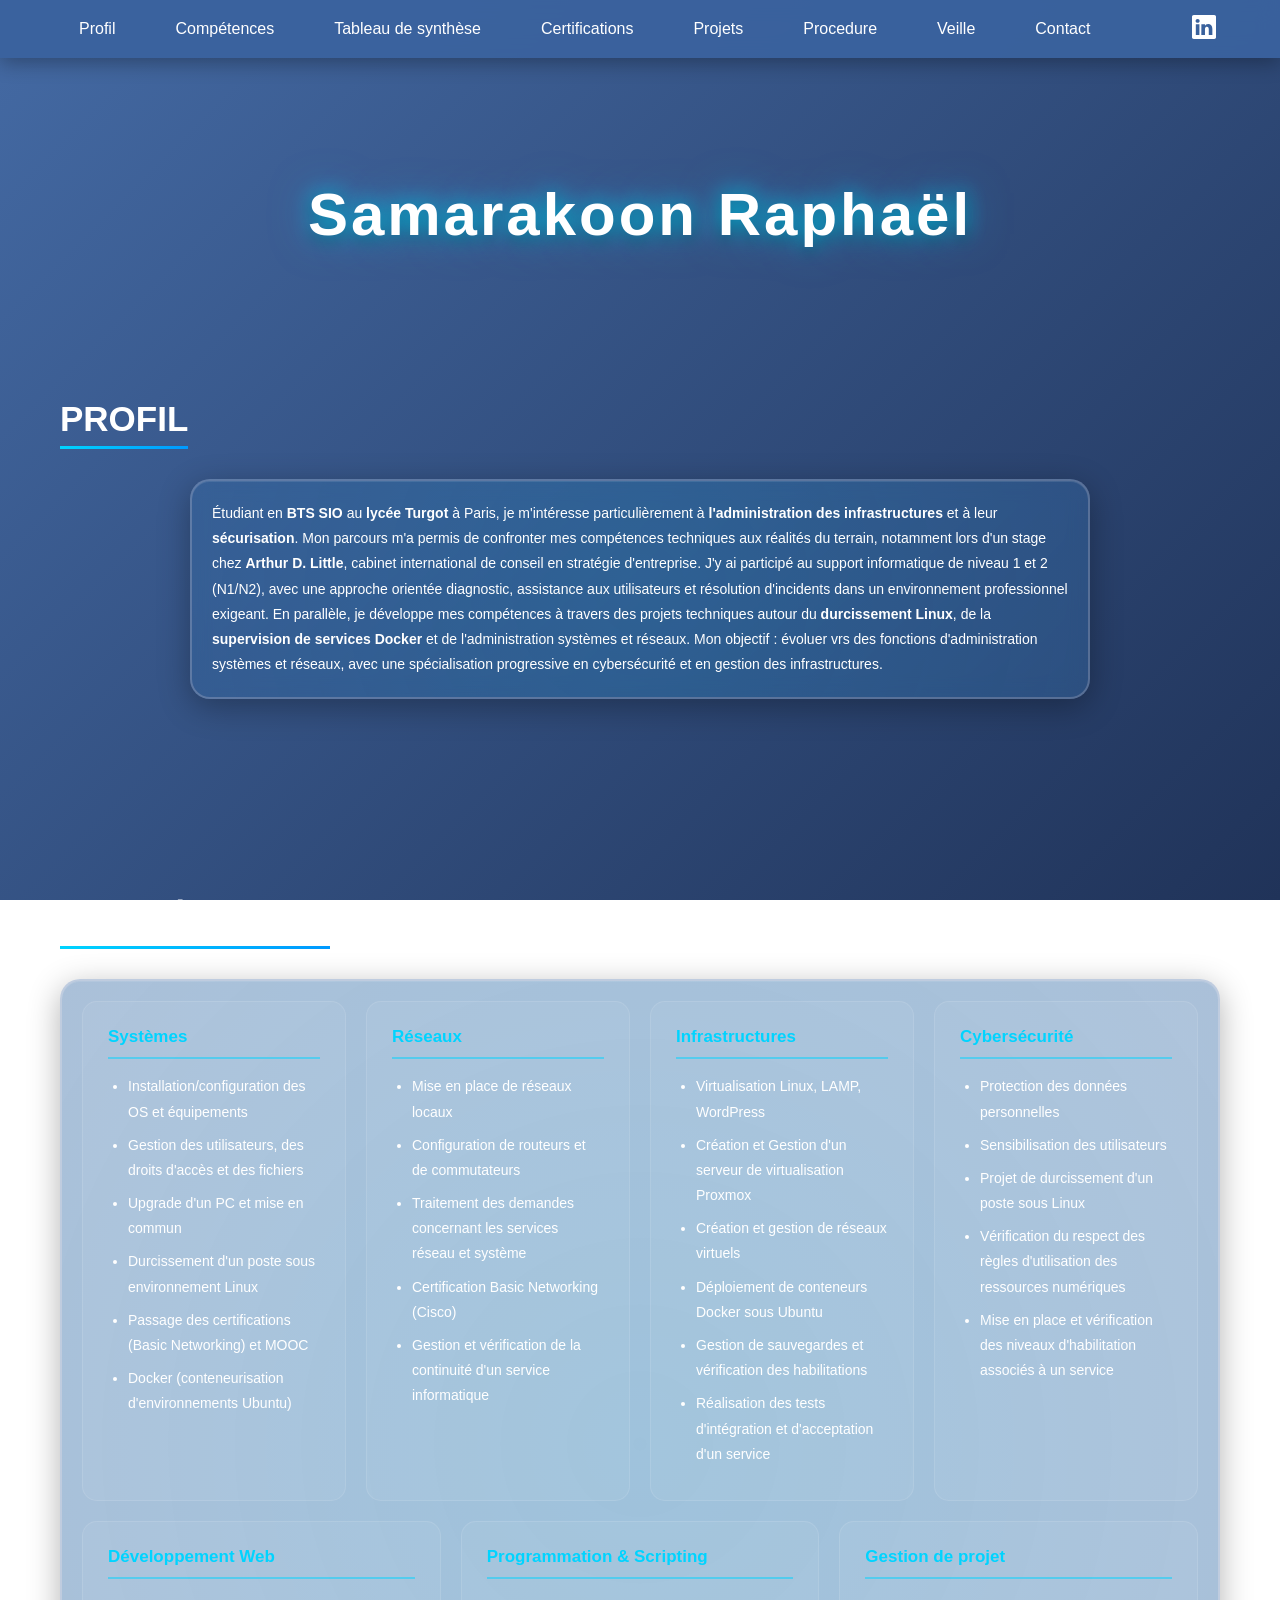
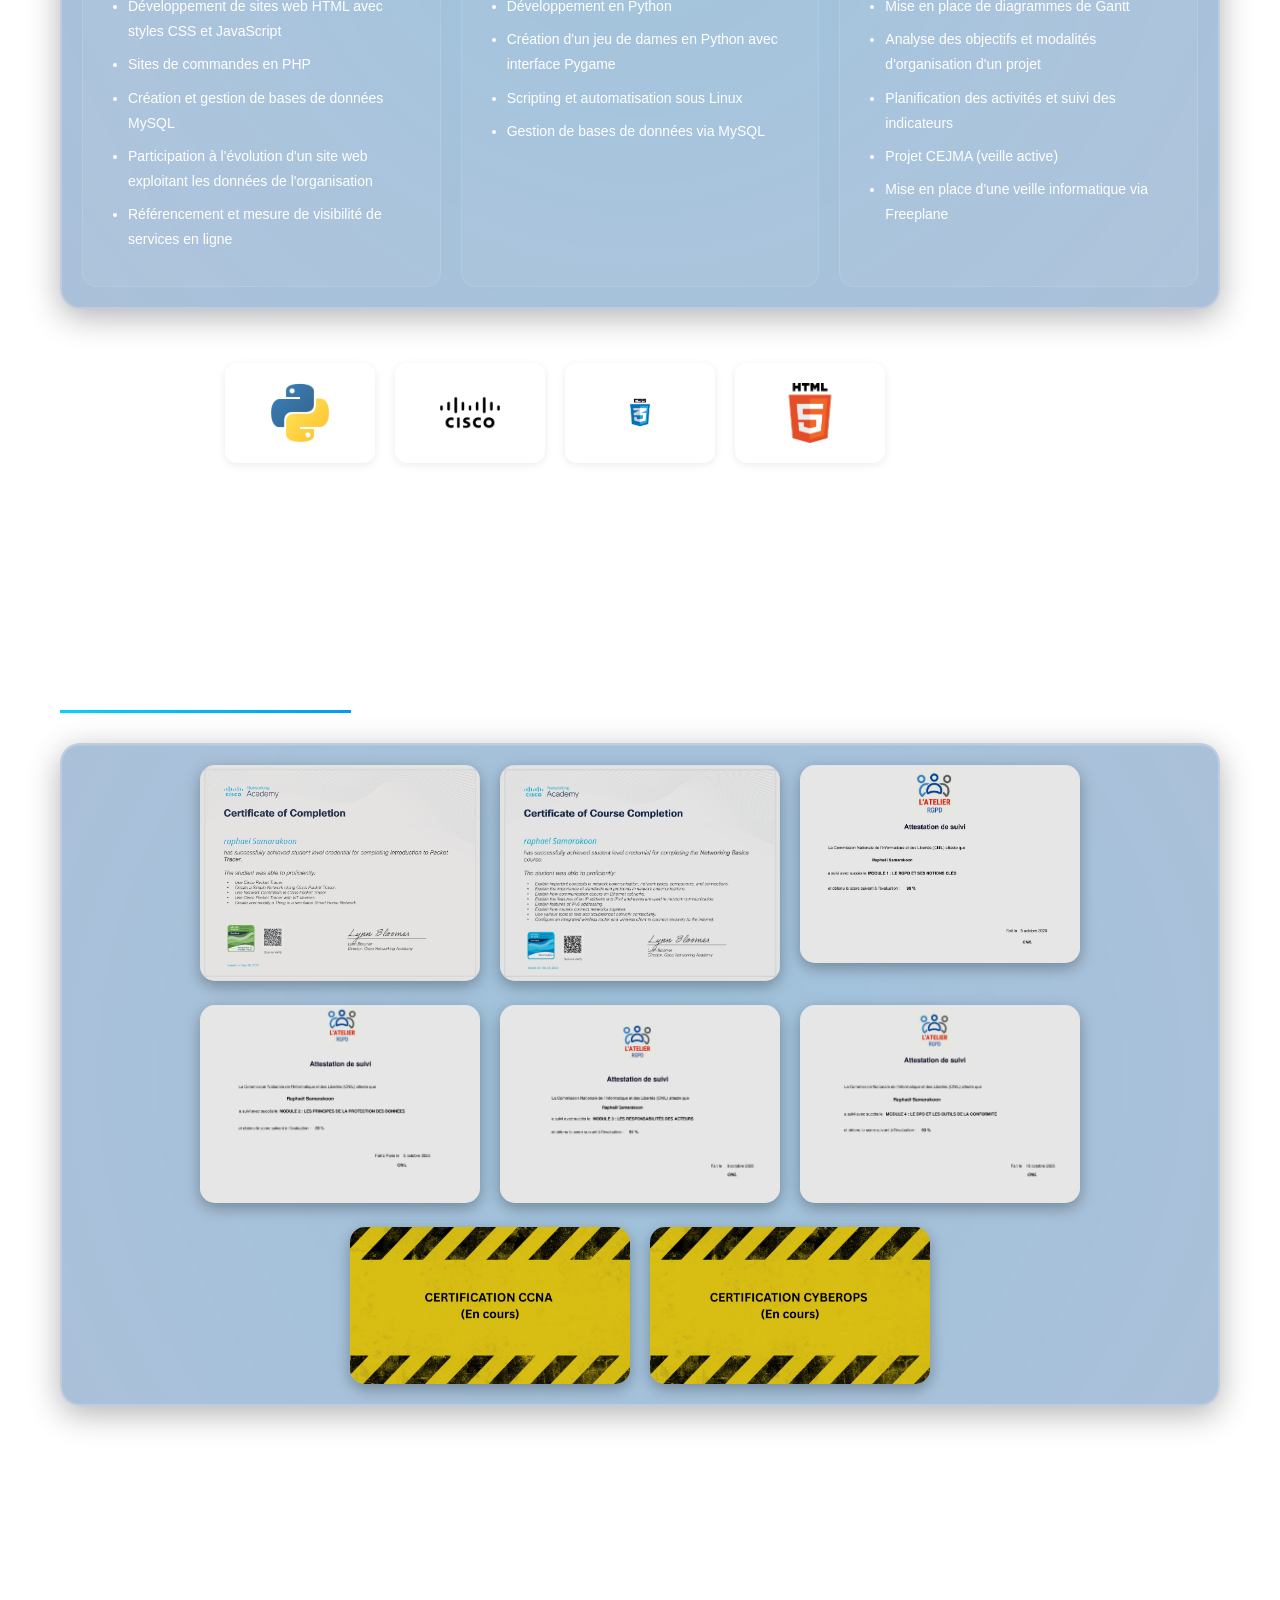
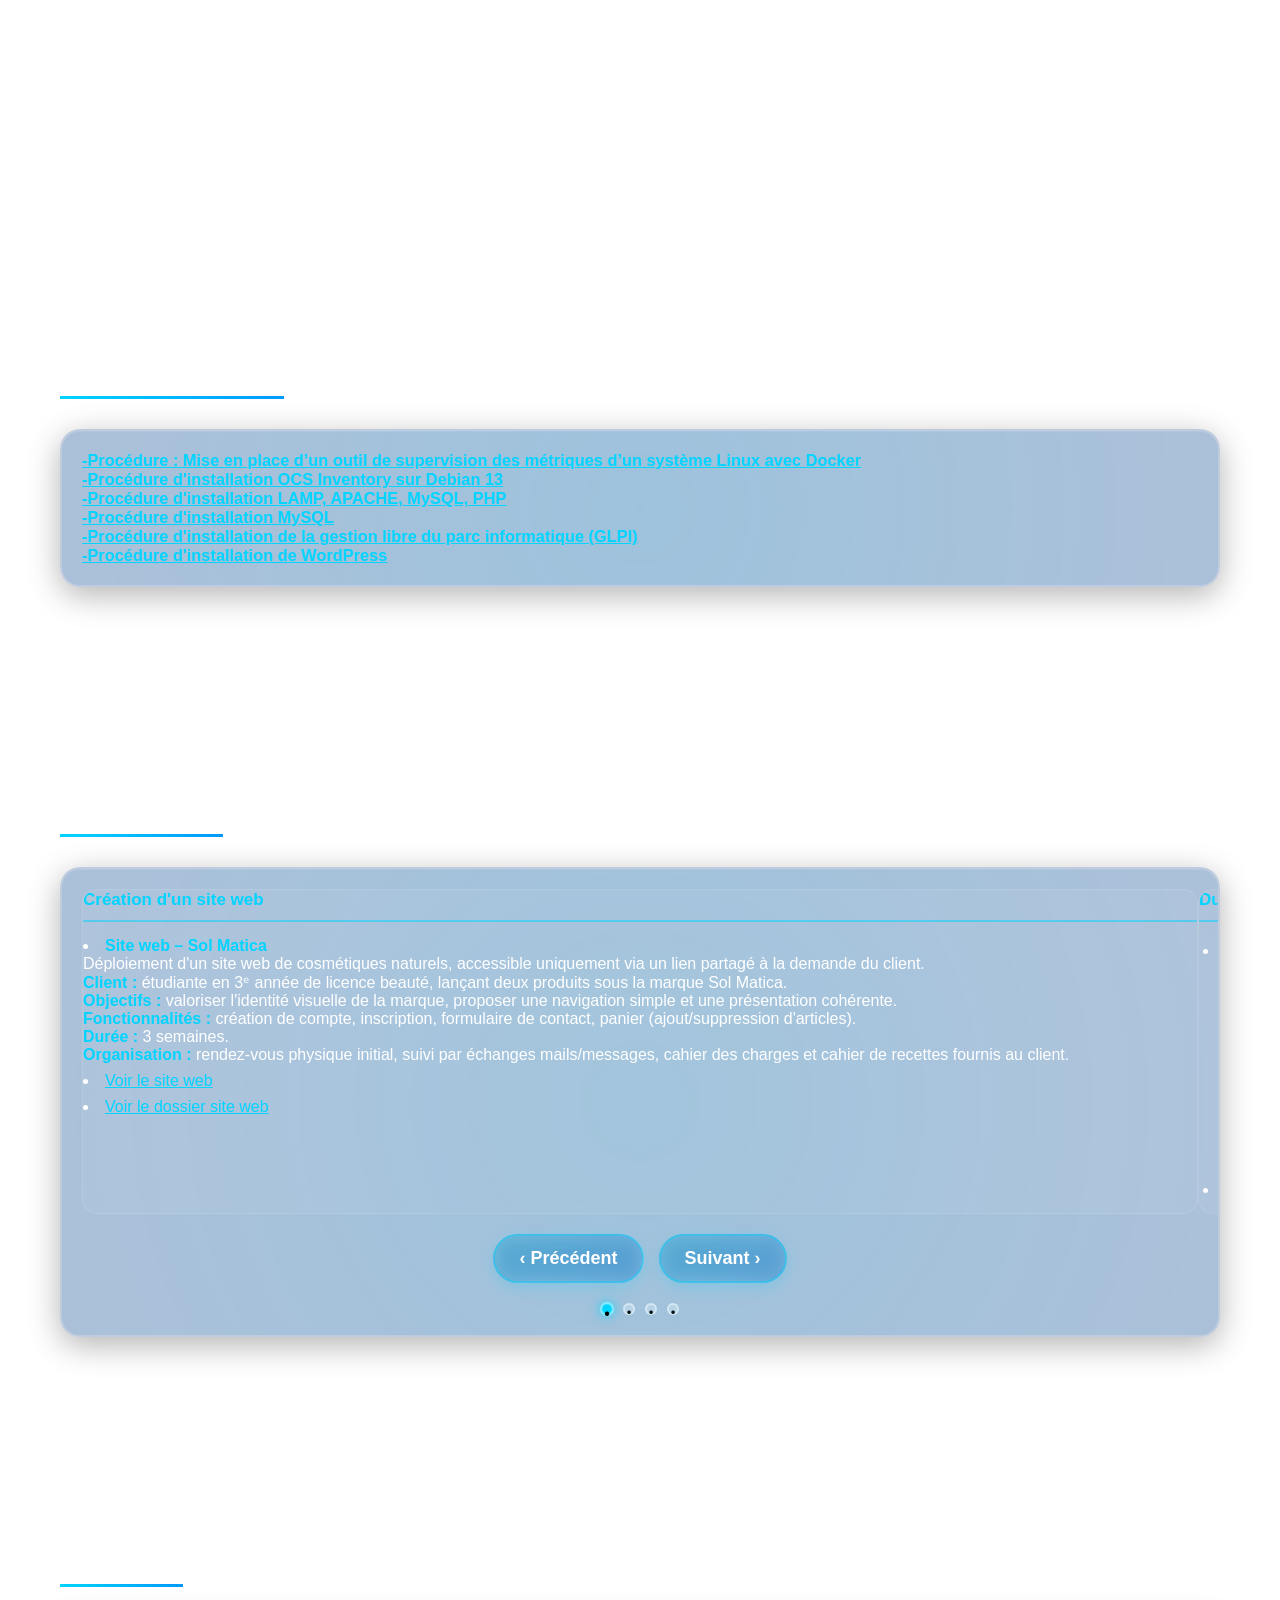
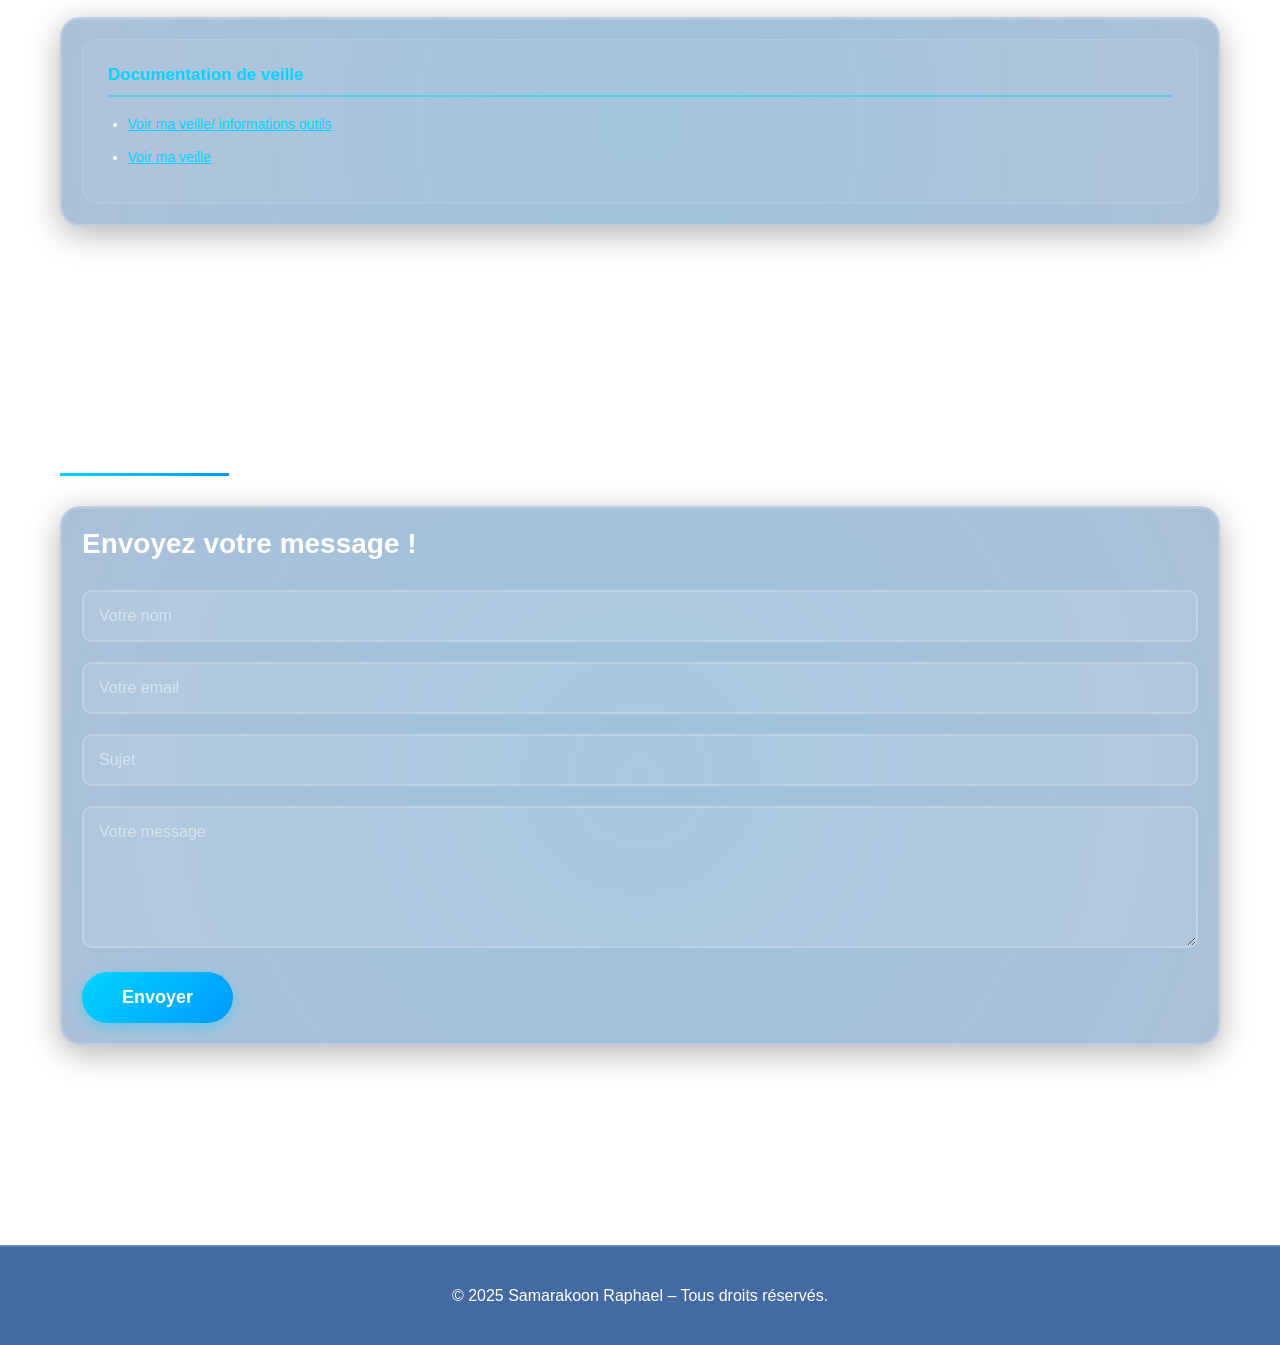
==== index.html @ cf560307 "rename" ====
<!DOCTYPE html>
<html lang="en">
    <head>
        <meta charset="utf-8"/>
        <meta name="viewport" content="width=device-width, initial-scale=1.0" />
        <link rel="stylesheet" href="styles.css">
        <title>Eportfolio de RS</title>
    </head>
    <body>
        <!-- Particles background -->
        <div class="particles" id="particles"></div>
        
        <!-- Scroll indicator -->
        <div class="scroll-indicator" id="scrollIndicator"></div>

        <main>
            <nav id="navbar">
                <ul>
                    <li><a href="#profil">Profil</a></li>
                    <li><a href="#competances">Compétences</a></li>
                    <li><a href="#synthese">Tableau de synthèse</a></li>
                    <li><a href="#certifications">Certifications</a></li>
                    <li><a href="#projets">Projets</a></li>
                    <li><a href="#procedure">Procedure</a></li>
                    <li><a href="#veille">Veille</a></li>
                    <li><a href="#contact">Contact</a></li>
                </ul>
                <a href="https://www.linkedin.com/in/raphael-samarakoon/" target="_blank" class="logo-link">
                    <svg xmlns="http://www.w3.org/2000/svg" width="24" height="24" fill="currentColor" viewBox="0 0 16 16">
                        <path d="M0 1.146C0 .513.526 0 1.175 0h13.65C15.474 0 16 .513 16 1.146v13.708c0 .633-.526 1.146-1.175 1.146H1.175C.526 16 0 15.487 0 14.854zm4.943 12.248V6.169H2.542v7.225zm-1.2-8.212c.837 0 1.358-.554 1.358-1.248-.015-.709-.52-1.248-1.342-1.248S2.4 3.226 2.4 3.934c0 .694.521 1.248 1.327 1.248zm4.908 8.212V9.359c0-.216.016-.432.08-.586.173-.431.568-.878 1.232-.878.869 0 1.216.662 1.216 1.634v3.865h2.401V9.25c0-2.22-1.184-3.252-2.764-3.252-1.274 0-1.845.7-2.165 1.193v.025h-.016l.016-.025V6.169h-2.4c.03.678 0 7.225 0 7.225z"/>
                    </svg>
                </a>
            </nav>

            <h1 class="textup">RAPHAËL SAMARAKOON</h1>

            <section id="profil" class="fade-in">
                <div class="navs"><h1>PROFIL</h1></div>
                <div class="profil-content">
                     <!--<p>Étudiant en <strong>BTS SIO</strong> au <strong>lycée Turgot à Paris</strong>,
        je suis passionné par l'<strong>administration systèmes et réseaux</strong>,
        la <strong>cybersécurité</strong> et les <strong>infrastructures informatiques</strong>.
                     </p>
                    <br>
                    <p>À travers des projets concrets allant du <strong>durcissement Linux</strong>
                        à la <strong>supervision Docker</strong>, je développe une approche pratique
                        de l'informatique, fondée sur la <strong>curiosité</strong>,
                        l'<strong>autonomie</strong> et la <strong>résolution de problèmes</strong>.
                    </p>  -->
                    <p>Étudiant en <strong>BTS SIO</strong> au <strong>lycée Turgot</strong> à Paris, je m'intéresse particulièrement à <strong>l'administration des infrastructures</strong> et à leur <strong>sécurisation</strong>.

Mon parcours m'a permis de confronter mes compétences techniques aux réalités du terrain, notamment lors d'un stage chez <strong>Arthur D. Little</strong>, cabinet international de conseil en stratégie d'entreprise. J'y ai participé au support informatique de niveau 1 et 2 (N1/N2), avec une approche orientée diagnostic, assistance aux utilisateurs et résolution d'incidents dans un environnement professionnel exigeant.

En parallèle, je développe mes compétences à travers des projets techniques autour du <strong>durcissement Linux</strong>, de la <strong>supervision de services Docker</strong> et de l'administration systèmes et réseaux.

Mon objectif : évoluer vrs des fonctions d'administration systèmes et réseaux, avec une spécialisation progressive en cybersécurité et en gestion des infrastructures. </p>
                    
                </div>
                
            </section>

            <section id="competances" class="fade-in">
                <div class="navs"><h1>COMPÉTENCES</h1></div>
                <div class="competances-content">
                    <div class="competance-card">
                        <h3>Systèmes</h3>
                        <ul>
                            <li>Installation/configuration des OS et équipements</li>
                            <li>Gestion des utilisateurs, des droits d'accès et des fichiers</li>
                            <li>Upgrade d'un PC et mise en commun</li>
                            <li>Durcissement d'un poste sous environnement Linux</li>
                            <li>Passage des certifications (Basic Networking) et MOOC</li>
                            <li>Docker (conteneurisation d'environnements Ubuntu)</li>
                        </ul>
                    </div>
                    
                    <div class="competance-card">
                        <h3>Réseaux</h3>
                        <ul>
                            <li>Mise en place de réseaux locaux</li>
                            <li>Configuration de routeurs et de commutateurs</li>
                            <li>Traitement des demandes concernant les services réseau et système</li>
                            <li>Certification Basic Networking (Cisco)</li>
                            <li>Gestion et vérification de la continuité d'un service informatique</li>
                        </ul>
                    </div>
                    
                    <div class="competance-card">
                        <h3>Infrastructures</h3>
                        <ul>
                            <li>Virtualisation Linux, LAMP, WordPress</li>
                            <li>Création et Gestion d'un serveur de virtualisation Proxmox 
                            <li>Création et gestion de réseaux virtuels</li>
                            <li>Déploiement de conteneurs Docker sous Ubuntu</li>
                            <li>Gestion de sauvegardes et vérification des habilitations</li>
                            <li>Réalisation des tests d'intégration et d'acceptation d'un service</li>
                        </ul>
                    </div>
                    
                    <div class="competance-card">
                        <h3>Cybersécurité</h3>
                        <ul>
                            <li>Protection des données personnelles</li>
                            <li>Sensibilisation des utilisateurs</li>
                            <li>Projet de durcissement d'un poste sous Linux</li>
                            <li>Vérification du respect des règles d'utilisation des ressources numériques</li>
                            <li>Mise en place et vérification des niveaux d'habilitation associés à un service</li>
                        </ul>
                    </div>
                    
                    <div class="competance-card">
                        <h3>Développement Web</h3>
                        <ul>
                            <li>Développement de sites web HTML avec styles CSS et JavaScript</li>
                            <li>Sites de commandes en PHP</li>
                            <li>Création et gestion de bases de données MySQL</li>
                            <li>Participation à l'évolution d'un site web exploitant les données de l'organisation</li>
                            <li>Référencement et mesure de visibilité de services en ligne</li>
                        </ul>
                    </div>
                    
                    <div class="competance-card">
                        <h3>Programmation & Scripting</h3>
                        <ul>
                            <li>Développement en Python</li>
                            <li>Création d'un jeu de dames en Python avec interface Pygame</li>
                            <li>Scripting et automatisation sous Linux</li>
                            <li>Gestion de bases de données via MySQL</li>
                        </ul>
                    </div>
                    
                    <div class="competance-card">
                        <h3>Gestion de projet</h3>
                        <ul>
                            <li>Mise en place de diagrammes de Gantt</li>
                            <li>Analyse des objectifs et modalités d'organisation d'un projet</li>
                            <li>Planification des activités et suivi des indicateurs</li>
                            <li>Projet CEJMA (veille active)</li>
                            <li>Mise en place d'une veille informatique via Freeplane</li>
                        </ul>
                    </div>

                    </div>

                    <br>
                    <br>
                    <br>
                </div>

                <!-- Cartes d'images pour les visualisations -->
                <div class="grille-logos">

                    <div class="logo">
                        <img src="preview.png" alt="Dashboard Monitoring">
                    </div>

                    <div class="logo">
                        <img src="previewcisco.png" alt="Architecture Cisco">

                    </div>

                    <div class="logo">
                        <img src="css.png" alt="Style CSS">

                    </div>

                    <div class="logo">
                        <img src="html.png" alt="html">

                    </div>

                </div>

            </section>

            <section id="certifications" class="fade-in">
                <div class="navs"><h1>CERTIFICATIONS</h1></div>
                <div class="certifications-content">
                    <div class="images_centering">
                        <a href="https://www.credly.com/badges/103e5320-1b0b-402e-9db2-c1ea999438c5/public_url"><img src="1762621744055-531098a3-4bd5-4bc9-b15f-01919378656f_1.png" alt="Certification 1"></a>
                        <a href="https://www.credly.com/badges/c1217d91-6e87-4e52-a846-d279c3e611a8/public_url"><img src="NetworkingBasicsUpdate20251108-31-7psn5s_page-0001.jpg" alt="Certification 2"></a>
                        <a href="https://atelier-rgpd.cnil.fr/mod/customcert/view.php?id=19&downloadown=1"><img src="Certificat_1.jpg" alt="Certification 3"></a>
                        <a href="https://atelier-rgpd.cnil.fr/mod/customcert/view.php?id=33&downloadown=1"><img src="module2.jpg" alt="Certification 4"></a>
                        <a href="https://atelier-rgpd.cnil.fr/mod/customcert/view.php?id=46&downloadown=1"><img src="Certificat3.jpg" alt="Certification 5"></a>
                        <a href="https://atelier-rgpd.cnil.fr/mod/customcert/view.php?id=54&downloadown=1"><img src="Certificat4.jpg" alt="Certification 6"></a>
                        <img src="CCNA CERTIFICATION (EN COURS).jpg">
                        <img src="CCNA CERTIFICATION (EN COURS) (1).jpg">
                    </div>
                </div>
            </section>

            <section id="synthese" class="fade-in">
                <div class="navs"><h1>TABLEAU DE SYNTHESE</h1></div>
                <div class="synthese-content">
                    <h3><li><a href="Tableau-de-synthese-Epreuve-E5.html" target="_blank" style="color: #00d4ff; text-decoration: underline;">Voir ma tableau de synthèse</a></li></h3>
                    <!--<h3><li><a href="CVRaphaelnew.pdf" target="_blank" style="color: #00d4ff; text-decoration: underline;">Voir mon CV</a></li></h3> -->
                </div>
            </section>

            <section id="procedure" class="fade-in">
                <div class="navs"><h1>PROCEDURE</h1></div>
                <div class="procedure-content">
                    <h3><ul><a href="monitoring_docker.pdf" target="_blank" style="color:#00d4ff;">-Procédure : Mise en place d’un outil de supervision des métriques d’un système Linux avec Docker </a></ul></h3>
                    <h3><ul><a href="SAMARAKOON_OCS.pdf" target="_blank" style="color: #00d4ff;">-Procédure d'installation OCS Inventory sur Debian 13</a></ul></h3>
                    <h3><ul><a href="https://doc.ubuntu-fr.org/lamp" target="_blank" style="color: #00d4ff;">-Procédure d'installation LAMP, APACHE, MySQL, PHP</a></ul></h3>
                    <h3><ul><a href="https://doc.ubuntu-fr.org/mysql" target="_blank" style="color: #00d4ff;">-Procédure d'installation MySQL</a></ul></h3>
                    <h3><ul><a href="GLPI.pdf" target="_blank" style="color: #00d4ff;">-Procédure d'installation de la gestion libre du parc informatique (GLPI) </a></ul></h3>
                    <h3><ul><a href="https://doc.ubuntu-fr.org/wordpress" target="_blank" style="color:#00d4ff;">-Procédure d'installation de WordPress </a></ul></h3>
                </div>
            </section>

            <section id="projets" class="fade-in">
                <div class="navs"><h1>PROJETS</h1></div>
                    <div class="projets-content-card">
        <div class="projects-carousel">
            <div class="competance-card carousel-slide" data-index="0">
                <h3>Création d'un site web</h3>
                <li><strong style="color: #00d4ff;">Site web – Sol Matica</strong><br>
                Déploiement d'un site web de cosmétiques naturels, accessible uniquement via un lien partagé à la demande du client.
                <br><strong style="color: #00d4ff;">Client :</strong> étudiante en 3ᵉ année de licence beauté, lançant deux produits sous la marque Sol Matica.
                <br><strong style="color: #00d4ff;">Objectifs :</strong> valoriser l'identité visuelle de la marque, proposer une navigation simple et une présentation cohérente.
                <br><strong style="color: #00d4ff;">Fonctionnalités :</strong> création de compte, inscription, formulaire de contact, panier (ajout/suppression d'articles).
                <br><strong style="color: #00d4ff;">Durée :</strong> 3 semaines.
                <br><strong style="color: #00d4ff;">Organisation :</strong> rendez-vous physique initial, suivi par échanges mails/messages, cahier des charges et cahier de recettes fournis au client.</li>
                <li><a href="https://chamodhish.github.io/testing/" style="color: #00d4ff;">Voir le site web</a></li>
                <li><a href="https://drive.google.com/drive/u/0/folders/1igrFs10Pnf15Rzwx8sh7fmQu5JPDqZJw" style="color: #00d4ff;">Voir le dossier site web</a></li>
            </ul>
        </div>
        
        <div class="competance-card carousel-slide" data-index="1">
            <h3>Durcissement d'un poste sous Linux</h3>
            <ul>
                <li><strong style="color: #00d4ff;">Projet de durcissement</strong>
                    <br><strong style="color: #00d4ff;">Projet</strong> confié par un ancien étudiant de BTS SIO, servant de client pédagogique.
                    <br><strong style="color: #00d4ff;">Objectif :</strong> sécuriser un poste informatique comme s'il était utilisé par les fonctionnaires de la mairie du 3ᵉ arrondissement de Paris.
                    <br><strong style="color: #00d4ff;">Mise en œuvre et documentation</strong> d'au moins 10 mesures de durcissement par poste afin d'assurer sécurité, stabilité et conformité.
                    <br><strong style="color: #00d4ff;">Mesures appliquées :</strong> activation et configuration du pare-feu, mise en place d'un antivirus, gestion des mises à jour, fermeture des ports inutiles (Telnet, FTP), chiffrement VPN, gestionnaire de mots de passe (Bitwarden/KeePass), restriction des droits administrateur, politique sur les supports amovibles.
                    <br><strong style="color: #00d4ff;">Création d'une procédure</strong> détaillée basée sur un cahier des charges fourni, incluant une fiche utilisateur de bonnes pratiques au quotidien.
                    <br><strong style="color: #00d4ff;">Développement d'un site web</strong> de suivi permettant de centraliser les mesures, suivre l'avancement et vérifier la conformité via des cases à cocher.</li>
                <li><a href="https://drive.google.com/drive/folders/1BEuNAEkyGc1yshu6_9Lb8DwttqZTQnRs" style="color: #00d4ff;">Voir le dossier</a></li>
            </ul>
        </div>
        
        <div class="competance-card carousel-slide" data-index="2">
            <h3>Stack de Monitoring Docker</h3>
            <ul>
                <li><strong style="color: #00d4ff;">Projet Docker – Grafana + Prometheus + Node Exporter</strong><br>
                Mise en place d'une infrastructure de supervision système complète avec Docker et Docker Compose, sous Ubuntu 24.04 LTS.
                <br><strong style="color: #00d4ff;">Objectifs :</strong> apprendre les bases de Docker/Docker Compose et déployer un système de monitoring professionnel.
                <br><strong style="color: #00d4ff;">Architecture :</strong> 3 conteneurs interconnectés via un réseau Docker interne — Node Exporter (port 9100), Prometheus (port 9090), Grafana (port 3000).
                <br><strong style="color: #00d4ff;">Fonctionnement :</strong> Node Exporter collecte les métriques système (CPU, RAM, disque, réseau), Prometheus les scrape toutes les 15 secondes, Grafana les affiche via le dashboard Node Exporter Full (ID 1860).
                <br><strong style="color: #00d4ff;">Fichiers créés :</strong> <code>docker-compose.yml</code>, <code>prometheus.yml</code>, <code>datasource.yml</code> avec provisioning automatique de la datasource Grafana.
                <br><strong style="color: #00d4ff;">Compétences acquises :</strong> volumes, ports, réseaux Docker, chaîne de collecte de métriques, requêtes PromQL, dashboards Grafana.</li>
                <li><a href="Projet_Docker_Monitoring_BTS_SIO.html" target="_blank" style="color: #00d4ff; text-decoration: underline;">Voir documentation</a></li>
            </ul>
        </div>
        
        <div class="competance-card carousel-slide" data-index="3">
            <h3>Installation OCS Inventory <em style="color: #888; font-size: 0.85em;">(en cours)</em></h3>
            <ul>
                <li><strong style="color: #00d4ff;">TP OCS Inventory – Gestion du patrimoine informatique</strong><br>
                Installation et configuration d'OCS Inventory sur un serveur Debian, outil de recensement automatique du parc informatique.
                <br><strong style="color: #00d4ff;">Objectif :</strong> mettre en place une solution de gestion des ressources numériques permettant d'inventorier automatiquement les postes du réseau.
                <br><strong style="color: #00d4ff;">Stack technique :</strong> Apache2, PHP, MariaDB (MySQL) sur Debian Server.
                <br><strong style="color: #00d4ff;">Étapes réalisées :</strong> vérification et installation d'Apache2, mise à jour des paquets, installation de PHP et MariaDB, création de la base de données dédiée (<code>osc-user</code>), installation d'OCS Inventory via la procédure officielle.
                <br><strong style="color: #00d4ff;">Compétences mobilisées :</strong> administration Linux (Debian), gestion de services système (<code>systemctl</code>), configuration d'un serveur LAMP, gestion de base de données MySQL.</li>
            </ul>
        </div>
    </div>
    <div class="carousel-nav">
        <button class="carousel-prev" aria-label="Précédent">‹ Précédent</button>
        <button class="carousel-next" aria-label="Suivant">Suivant ›</button>
    </div>
    <div class="carousel-dots">
        <!-- Dots generated by JS -->
    </div>
</div>
            </section>

            <section id="veille" class="fade-in">
                <div class="navs"><h1>VEILLE</h1></div>
                <div class="veille-content">
                    <div class="competance-card">
                        <h3>Documentation de veille</h3>
                        <h2></h2>
                        <ul>
                            <li><a href="Veillee.html" target="_blank" style="color: #00d4ff;">Voir ma veille/ informations outils</a></li>
                            <li><a href="Veille-30_11.html" target="_blank" style="color: #00d4ff;">Voir ma veille</a></li>
                        </ul>
                    </div>
                </div>
            </section>

            <section id="contact" class="fade-in">
                <div class="navs"><h1>CONTACT</h1></div>
                <div class="contact-content">
                    <form>
                        <h2 style="margin-bottom: 30px; font-size: 28px;">Envoyez votre message !</h2>
                        <input type="text" id="nom" name="nom" placeholder="Votre nom" required>
                        <input type="email" id="email" name="email" placeholder="Votre email" required>
                        <input type="text" id="sujet" name="sujet" placeholder="Sujet" required>
                        <textarea id="message" name="message" placeholder="Votre message" rows="6" required></textarea>
                        <button type="submit">Envoyer</button>
                    </form>
                </div>
            </section>

            <footer>
                <p>© 2025 Samarakoon Raphael – Tous droits réservés.</p>
            </footer>
        </main>


















        <script>
            // Animated title
            const text = document.querySelector('.textup');
            const finalText = "Samarakoon Raphaël"; // <-- define your final text here

            const splitText = finalText.split("");
            text.textContent = "";

            // Create spans with animation delay
            splitText.forEach((char, i) => {
                const span = document.createElement('span');
                span.textContent = char;
                span.style.animationDelay = `${i * 0.05}s`;
                text.appendChild(span);
            });

            // After animation ends
            setTimeout(() => {
                document.querySelectorAll('.textup span').forEach((span, i) => {
                    setTimeout(() => span.classList.add('fade'), i * 80);
                });

                // Calculate when to replace with static text
                const totalDuration = splitText.length * 50 + 500;

                setTimeout(() => {
                    text.textContent = finalText; // fixed text, no animation
                }, totalDuration);

            }, 500);

            // Scroll animations
            const observerOptions = {
                threshold: 0.1,
                rootMargin: '0px 0px -100px 0px'
            };

            const observer = new IntersectionObserver((entries) => {
                entries.forEach(entry => {
                    if (entry.isIntersecting) {
                        entry.target.classList.add('visible');
                    }
                });
            }, observerOptions);

            document.querySelectorAll('.fade-in').forEach(el => observer.observe(el));

            // Navbar scroll effect
            const navbar = document.getElementById('navbar');
            window.addEventListener('scroll', () => {
                if (window.scrollY > 50) {
                    navbar.classList.add('scrolled');
                } else {
                    navbar.classList.remove('scrolled');
                }
            });

            // Scroll progress indicator
            window.addEventListener('scroll', () => {
                const scrollIndicator = document.getElementById('scrollIndicator');
                const scrollTop = window.scrollY;
                const docHeight = document.documentElement.scrollHeight - window.innerHeight;
                const scrollPercent = (scrollTop / docHeight) * 100;
                scrollIndicator.style.width = scrollPercent + '%';
            });

            // Projects Carousel
            let currentIndex = 0;
            const totalSlides = 4;

            function initCarousel() {
                const carousel = document.querySelector('.projects-carousel');
                const dotsContainer = document.querySelector('.carousel-dots');
                const prevBtn = document.querySelector('.carousel-prev');
                const nextBtn = document.querySelector('.carousel-next');

                // Create dots
                for (let i = 0; i < totalSlides; i++) {
                    const dot = document.createElement('button');
                    dot.className = 'carousel-dot';
                    dot.setAttribute('data-index', i);
                    dot.textContent = '•';
                    dot.ariaLabel = `Aller au projet ${i + 1}`;
                    dotsContainer.appendChild(dot);
                }

                // Event listeners
                if (prevBtn) prevBtn.addEventListener('click', () => nextSlide(-1));
                if (nextBtn) nextBtn.addEventListener('click', () => nextSlide(1));

                document.querySelectorAll('.carousel-dot').forEach((dot, index) => {
                    dot.addEventListener('click', () => goToSlide(index));
                });

                // Touch swipe
                let startX = 0;
                carousel.addEventListener('touchstart', (e) => {
                    startX = e.touches[0].clientX;
                });
                carousel.addEventListener('touchend', (e) => {
                    const endX = e.changedTouches[0].clientX;
                    const diffX = startX - endX;
                    if (Math.abs(diffX) > 50) {
                        if (diffX > 0) nextSlide(1);
                        else nextSlide(-1);
                    }
                });

                showSlide(currentIndex);
            }

            function showSlide(index) {
                const carousel = document.querySelector('.projects-carousel');
                document.querySelectorAll('.carousel-dot').forEach((dot, i) => {
                    dot.classList.toggle('active', i === index);
                });
                carousel.style.transform = `translateX(-${index * 100}%)`;
                currentIndex = index;
            }

            function nextSlide(direction) {
                let newIndex = currentIndex + direction;
                if (newIndex >= totalSlides) newIndex = 0;
                if (newIndex < 0) newIndex = totalSlides - 1;
                showSlide(newIndex);
            }

            function goToSlide(index) {
                showSlide(index);
            }

            // Init carousel when DOM loaded
            document.addEventListener('DOMContentLoaded', initCarousel);

            // Create floating particles
            //const particlesContainer = document.getElementById('particles');
            //for (let i = 0; i < 30; i++) {
            //    const particle = document.createElement('div');
            //    particle.className = 'particle';
            //    particle.style.width = Math.random() * 50 + 10 + 'px';
            //    particle.style.height = particle.style.width;
            //    particle.style.left = Math.random() * 100 + '%';
            //    particle.style.top = Math.random() * 100 + '%';
            //    particle.style.animationDelay = Math.random() * 15 + 's';
            //    particle.style.animationDuration = (Math.random() * 10 + 10) + 's';
            //    particlesContainer.appendChild(particle);}
        
            
        </script>
    </body>
</html>
---- styles.css ----
/* Reset et configuration de base */
* {
    margin: 0;
    padding: 0;
    box-sizing: border-box;
}

html {
    scroll-behavior: smooth;
}

body {
    background:
        linear-gradient(135deg, rgba(58, 98, 159, 0.95), rgba(20, 40, 80, 0.95)),
        url("https://images.unsplash.com/photo-1498050108023-c5249f4df085?auto=format&fit=crop&w=1200&q=60");
    background-size: cover;
    background-position: center;
    background-attachment: fixed;
    color: white;
    font-family: 'Segoe UI', Tahoma, Geneva, Verdana, sans-serif;
    padding-top: 80px;
    overflow-x: hidden;
}

/* ==================== PARTICLES BACKGROUND ==================== */
.particles {
    position: fixed;
    top: 0;
    left: 0;
    width: 100%;
    height: 100%;
    pointer-events: none;
    z-index: 1;
}

.particle {
    position: absolute;
    background: rgba(255, 255, 255, 0.1);
    border-radius: 50%;
    animation: float 15s infinite;
}

@keyframes float {
    0%, 100% { transform: translateY(0) translateX(0); }
    25% { transform: translateY(-100px) translateX(50px); }
    50% { transform: translateY(-200px) translateX(-50px); }
    75% { transform: translateY(-100px) translateX(100px); }
}

/* ==================== SCROLL INDICATOR ==================== */
.scroll-indicator {
    position: fixed;
    top: 0;
    left: 0;
    height: 4px;
    background: linear-gradient(90deg, #00d4ff, #0099ff);
    z-index: 9999;
    transition: width 0.1s;
}

/* ==================== NAVIGATION ==================== */
nav {
    display: flex;
    justify-content: space-between;
    align-items: center;
    position: fixed;
    top: 0;
    left: 0;
    width: 100%;
    padding: 15px 5%;
    z-index: 1000;
    background: rgba(58, 98, 159, 0.95);
    backdrop-filter: blur(10px);
    box-shadow: 0 5px 20px rgba(0, 0, 0, 0.3);
    transition: all 0.3s ease;
}

nav.scrolled {
    padding: 10px 5%;
    background: rgba(58, 98, 159, 0.98);
}

nav ul {
    display: flex;
    gap: 30px;
    list-style: none;
    align-items: center;
}

nav ul li a {
    color: white;
    text-decoration: none;
    font-weight: 500;
    position: relative;
    padding: 8px 15px;
    transition: all 0.3s ease;
    font-size: 16px;
}

nav ul li a::before {
    content: '';
    position: absolute;
    bottom: 0;
    left: 50%;
    width: 0;
    height: 2px;
    background: linear-gradient(90deg, #00d4ff, #0099ff);
    transition: all 0.3s ease;
    transform: translateX(-50%);
}

nav ul li a:hover::before {
    width: 100%;
}

nav ul li a:hover {
    color: #00d4ff;
    transform: translateY(-2px);
}

.logo-link {
    color: white;
    transition: all 0.3s ease;
}

.logo-link:hover {
    transform: scale(1.2) rotate(5deg);
    color: #00d4ff;
}

nav svg {
    width: 24px;
    height: 24px;
}

/* ==================== TITRE PRINCIPAL ==================== */
.textup {
    font-size: clamp(30px, 5vw, 60px);
    text-align: center;
    margin: 100px 0 150px;
    color: white;
    letter-spacing: 3px;
    position: relative;
    z-index: 2;
    font-weight: bold;
    text-shadow: 
        0 0 20px rgba(0, 212, 255, 0.8),
        0 0 40px rgba(0, 212, 255, 0.5),
        0 5px 15px rgba(0, 0, 0, 0.5);
    animation: titleGlow 3s ease-in-out infinite;
}

@keyframes titleGlow {
    0%, 100% {
        text-shadow: 
            0 0 20px rgba(0, 212, 255, 0.8),
            0 0 40px rgba(0, 212, 255, 0.5),
            0 5px 15px rgba(0, 0, 0, 0.5);
    }
    50% {
        text-shadow: 
            0 0 30px rgba(0, 212, 255, 1),
            0 0 60px rgba(0, 153, 255, 0.7),
            0 5px 15px rgba(0, 0, 0, 0.5);
    }
}

@keyframes gradientShift {
    0%, 100% { background-position: 0% 50%; }
    50% { background-position: 100% 50%; }
}

span {
    display: inline-block;
    opacity: 0;
    animation: fadeInLetter 0.5s forwards;
}

@keyframes fadeInLetter {
    to { opacity: 1; }
}

span.fade {
    animation: letterPop 0.6s ease;
}

@keyframes letterPop {
    0% { transform: scale(0) rotateZ(0deg); opacity: 0; }
    50% { transform: scale(1.3) rotateZ(10deg); }
    100% { transform: scale(1) rotateZ(0deg); opacity: 1; }
}

/* ==================== SECTIONS ==================== */
section {
    max-width: 1200px;
    margin: 0 auto 200px;
    padding: 0 20px;
    position: relative;
    z-index: 2;
}

.navs h1 {
    font-size: clamp(24px, 3vw, 35px);
    margin-bottom: 30px;
    position: relative;
    display: inline-block;
    padding-bottom: 10px;
}

.navs h1::after {
    content: '';
    position: absolute;
    bottom: 0;
    left: 0;
    width: 100%;
    height: 3px;
    background: linear-gradient(90deg, #00d4ff, #0099ff);
    animation: lineExpand 1s ease forwards;
}

@keyframes lineExpand {
    from { width: 0; }
    to { width: 100%; }
}

/* ==================== CARDS COMMUNES ==================== */
.profil-content,
.certifications-content,
.competances-content,
.projets-content-card,
.veille-content,
.synthese-content,
.procedure-content,
.contact-content {
    background: rgba(58, 98, 159, 0.4);
    backdrop-filter: blur(10px);
    padding: 20px;
    border-radius: 20px;
    border: 2px solid rgba(255, 255, 255, 0.2);
    box-shadow: 
        0 8px 32px rgba(0, 0, 0, 0.3),
        inset 0 1px 0 rgba(255, 255, 255, 0.1);
    transition: all 0.4s cubic-bezier(0.4, 0, 0.2, 1);
    position: relative;
    overflow: hidden;
}

.profil-content::before,
.certifications-content::before,
.competances-content::before,
.projets-content-card::before,
.veille-content::before,
.synthese-content::before,
.procedure-content::before,
.contact-content::before {
    content: '';
    position: absolute;
    top: -50%;
    left: -50%;
    width: 200%;
    height: 200%;
    background: radial-gradient(circle, rgba(0, 212, 255, 0.1) 0%, transparent 70%);
    animation: rotateGradient 10s linear infinite;
    pointer-events: none;
}

@keyframes rotateGradient {
    from { transform: rotate(0deg); }
    to { transform: rotate(360deg); }
}

.profil-content:hover,
.certifications-content:hover,
.competances-content:hover,
.projets-content-card:hover,
.veille-content:hover,
.synthese-content:hover,
.procedure-content:hover,
.contact-content:hover {
    transform: translateY(-10px);
    box-shadow: 
        0 20px 60px rgba(0, 212, 255, 0.3),
        inset 0 1px 0 rgba(255, 255, 255, 0.2);
    border-color: rgba(0, 212, 255, 0.5);
}

/* ==================== PROFIL ==================== */
.profil-content {
    max-width: 900px;
    margin: 0 auto;
    line-height: 1.8;
    font-size: 14px;
}

.profil-content p {
    position: relative;
    z-index: 1;
}

/* ==================== CERTIFICATIONS ==================== */
.images_centering {
    display: flex;
    flex-wrap: wrap;
    justify-content: center;
    gap: 20px;
    position: relative;
    z-index: 1;
}

.images_centering img {
    width: 280px;
    height: auto;
    border-radius: 15px;
    transition: all 0.4s cubic-bezier(0.4, 0, 0.2, 1);
    cursor: pointer;
    box-shadow: 0 5px 15px rgba(0, 0, 0, 0.3);
    filter: brightness(0.9);
    position: relative;
}

.images_centering img:hover {
    transform: scale(1.5) rotate(2deg);
    z-index: 100;
    filter: brightness(1.1);
    box-shadow: 
        0 20px 40px rgba(0, 0, 0, 0.5),
        0 0 30px rgba(0, 212, 255, 0.5);
}

/* ==================== COMPÉTENCES ==================== */
.competances-content,
.veille-content {
    display: flex;
    flex-wrap: wrap;
    gap: 20px;
    font-size: 14px;
    justify-content: space-between;
}

.competance-card {
    background: rgba(255, 255, 255, 0.05);
    border-radius: 15px;
    padding: 25px;
    flex: 1 1 250px;
    min-width: 250px;
    transition: all 0.4s ease;
    border: 1px solid rgba(255, 255, 255, 0.1);
    position: relative;
    overflow: hidden;
}

.competance-card::before {
    content: '';
    position: absolute;
    top: 0;
    left: -100%;
    width: 100%;
    height: 100%;
    background: linear-gradient(90deg, transparent, rgba(255, 255, 255, 0.1), transparent);
    transition: left 0.5s;
}

.competance-card:hover::before {
    left: 100%;
}

.competance-card:hover {
    transform: translateY(-10px) scale(1.02);
    background: rgba(255, 255, 255, 0.1);
    box-shadow: 0 15px 30px rgba(0, 212, 255, 0.3);
}

.competance-card h3 {
    font-size: 17px;
    margin-bottom: 15px;
    color: #00d4ff;
    border-bottom: 2px solid rgba(0, 212, 255, 0.5);
    padding-bottom: 10px;
}

.competance-card ul {
    padding-left: 20px;
    line-height: 1.8;
}

.competance-card li {
    color: white;
    margin-bottom: 8px;
    transition: all 0.3s;
}

.competance-card li:hover {
    transform: translateX(5px);
    color: #00d4ff;
}

/* Grille des logos */
.grille-logos {
    display: grid;
    grid-template-columns: repeat(5, 150px);
    justify-content: center;
    gap: 20px;
}

/* Chaque case */
.logo {
    background-color: white;
    padding: 20px;
    border-radius: 12px;
    box-shadow: 0 2px 8px rgba(0,0,0,0.08);
    transition: transform 0.3s;
}

.logo img {
    width: 70px;
    height: 70px;
    object-fit: contain;
    display: block;
    margin: auto;
}

/* Images */
.logo img {
    width: 60px;
    height: 60px;
    object-fit: contain;
}

/* Nom des logiciels */
.logo h3 {
    font-size: 15px;
    margin-top: 10px;
    color: #2c2c2c;
    text-align: center;
}

/* Petit effet au survol */
.logo:hover {
    transform: translateY(-5px);
}

/* Adaptation téléphone */
@media (max-width: 600px) {
    .grille-logos {
        grid-template-columns: repeat(2, 130px);
    }
}
/* ========= TABLEAU DE SYNTHESE ==================== */

.synthese-content{
    font-size: 14px;
}


.images_centeringtab{
    display: flex;
    flex-wrap: wrap;
    justify-content: center;
    gap: 20px;
    position: relative;
    z-index: 1;
}

.images_centeringtab img {
    width: 280px;
    height: auto;
    border-radius: 15px;
    transition: all 0.4s cubic-bezier(0.4, 0, 0.2, 1);
    cursor: pointer;
    box-shadow: 0 5px 15px rgba(0, 0, 0, 0.3);
    filter: brightness(0.9);
    position: relative;
}

.images_centeringtab img:hover {
    transform: scale(1.5) rotate(2deg);
    z-index: 100;
    filter: brightness(1.1);
    box-shadow: 
        0 20px 40px rgba(0, 0, 0, 0.5),
        0 0 30px rgba(0, 212, 255, 0.5);
}

/* === Cartes d'images pour les visualisations === */
.images-cards-row {
    display: flex;
    gap: 20px;
    justify-content: center;
    width: 100%;
    padding: 10px 0;
}


.image-container {
    width: 60%;
    height: 60%;
    display: flex;
    justify-content: center;
    align-items: center;
    padding: 10px;
    background: rgba(0, 0, 0, 0.2);
    border-radius: 10px;
}

.image-container img {
    max-width: 100%;
    width: 100%;
    height: 200px;
    object-fit: contain;
    border-radius: 8px;
    box-shadow: 0 5px 15px rgba(0, 0, 0, 0.3);
    transition: all 0.4s cubic-bezier(0.4, 0, 0.2, 1);
    filter: brightness(0.95);
}

.image-container img:hover {
    transform: scale(1.03);
    filter: brightness(1.1);
    box-shadow: 0 10px 30px rgba(0, 212, 255, 0.4);
}

/* ==================== PROCEDURE ==================== */

.procedure-content {
    font-size: 14px;
}
/* ==================== PROJETS ==================== */
.projets-content-card {
    position: relative;
    overflow: hidden;
    gap: 30px;
}

/* ==================== CONTACT ==================== */
.contact-content form {
    position: relative;
    z-index: 1;
}

.contact-content input,
.contact-content textarea {
    width: 100%;
    padding: 15px;
    margin-bottom: 20px;
    border-radius: 10px;
    border: 2px solid rgba(255, 255, 255, 0.2);
    background: rgba(255, 255, 255, 0.1);
    color: white;
    font-size: 16px;
    transition: all 0.3s;
    font-family: inherit;
}

.contact-content input:focus,
.contact-content textarea:focus {
    outline: none;
    border-color: #00d4ff;
    background: rgba(255, 255, 255, 0.15);
    box-shadow: 0 0 20px rgba(0, 212, 255, 0.3);
}

.contact-content input::placeholder,
.contact-content textarea::placeholder {
    color: rgba(255, 255, 255, 0.5);
}

.contact-content button {
    padding: 15px 40px;
    border-radius: 50px;
    background: linear-gradient(135deg, #00d4ff, #0099ff);
    color: white;
    border: none;
    font-size: 18px;
    font-weight: bold;
    cursor: pointer;
    transition: all 0.3s;
    box-shadow: 0 5px 15px rgba(0, 212, 255, 0.4);
}

.contact-content button:hover {
    transform: translateY(-3px);
    box-shadow: 0 10px 25px rgba(0, 212, 255, 0.6);
}

.contact-content button:active {
    transform: translateY(-1px);
}

/* ==================== FOOTER ==================== */
footer {
    background: rgba(58, 98, 159, 0.95);
    backdrop-filter: blur(10px);
    padding: 40px 0;
    text-align: center;
    margin-top: 100px;
    border-top: 2px solid rgba(255, 255, 255, 0.2);
    position: relative;
    z-index: 2;
}

/* ==================== ANIMATIONS D'APPARITION ==================== */
.fade-in {
    opacity: 0;
    transform: translateY(50px);
    transition: all 0.8s cubic-bezier(0.4, 0, 0.2, 1);
}

.fade-in.visible {
    opacity: 1;
    transform: translateY(0);
}

/* ==================== CAROUSEL ==================== */
.projects-carousel {
    display: flex;
    transition: transform 0.5s cubic-bezier(0.4, 0, 0.2, 1);
    width: 100%;
}

.carousel-slide {
    flex: 0 0 100%;
    min-width: 100%;
    opacity: 1;
    padding: 0;
}

.carousel-nav {
    display: flex;
    justify-content: center;
    gap: 15px;
    margin: 20px 0;
}

.carousel-prev,
.carousel-next {
    background: linear-gradient(135deg, rgba(0, 212, 255, 0.2), rgba(0, 153, 255, 0.2));
    backdrop-filter: blur(10px);
    border: 2px solid rgba(0, 212, 255, 0.4);
    color: white;
    font-size: 18px;
    font-weight: bold;
    padding: 12px 24px;
    border-radius: 50px;
    cursor: pointer;
    transition: all 0.3s ease;
    box-shadow: 0 5px 15px rgba(0, 212, 255, 0.2);
}

.carousel-prev:hover,
.carousel-next:hover {
    background: linear-gradient(135deg, #00d4ff, #0099ff);
    transform: translateY(-2px);
    box-shadow: 0 10px 25px rgba(0, 212, 255, 0.4);
    border-color: #00d4ff;
}

.carousel-dots {
    display: flex;
    justify-content: center;
    gap: 10px;
    margin-top: 15px;
}

.carousel-dot {
    width: 12px;
    height: 12px;
    border-radius: 50%;
    background: rgba(255, 255, 255, 0.3);
    border: 2px solid rgba(255, 255, 255, 0.5);
    cursor: pointer;
    transition: all 0.3s ease;
}

.carousel-dot.active {
    background: #00d4ff;
    box-shadow: 0 0 10px rgba(0, 212, 255, 0.8);
    transform: scale(1.2);
}

/* ==================== RESPONSIVE ==================== */
@media (max-width: 768px) {
    body {
        padding-top: 60px;
    }

    nav {
        flex-direction: column;
        padding: 10px 3%;
        gap: 10px;
    }

    nav ul {
        gap: 15px;
        flex-wrap: wrap;
        justify-content: center;
    }

    nav ul li a {
        font-size: 14px;
        padding: 6px 10px;
    }

    .textup {
        margin: 50px 0 80px;
        letter-spacing: 1px;
    }

    section {
        margin-bottom: 100px;
    }

    .images_centering img {
        width: 200px;
    }

    .competance-card {
        min-width: 100%;
    }

    .profil-content,
    .certifications-content,
    .competances-content,
    .projets-content-card,
    .veille-content,
    .synthese-content,
    .contact-content {
        padding: 25px;
    }
}

@media (max-width: 480px) {
    .images_centering img {
        width: 150px;
    }

    .images_centering img:hover {
        transform: scale(1.3);
    }
}
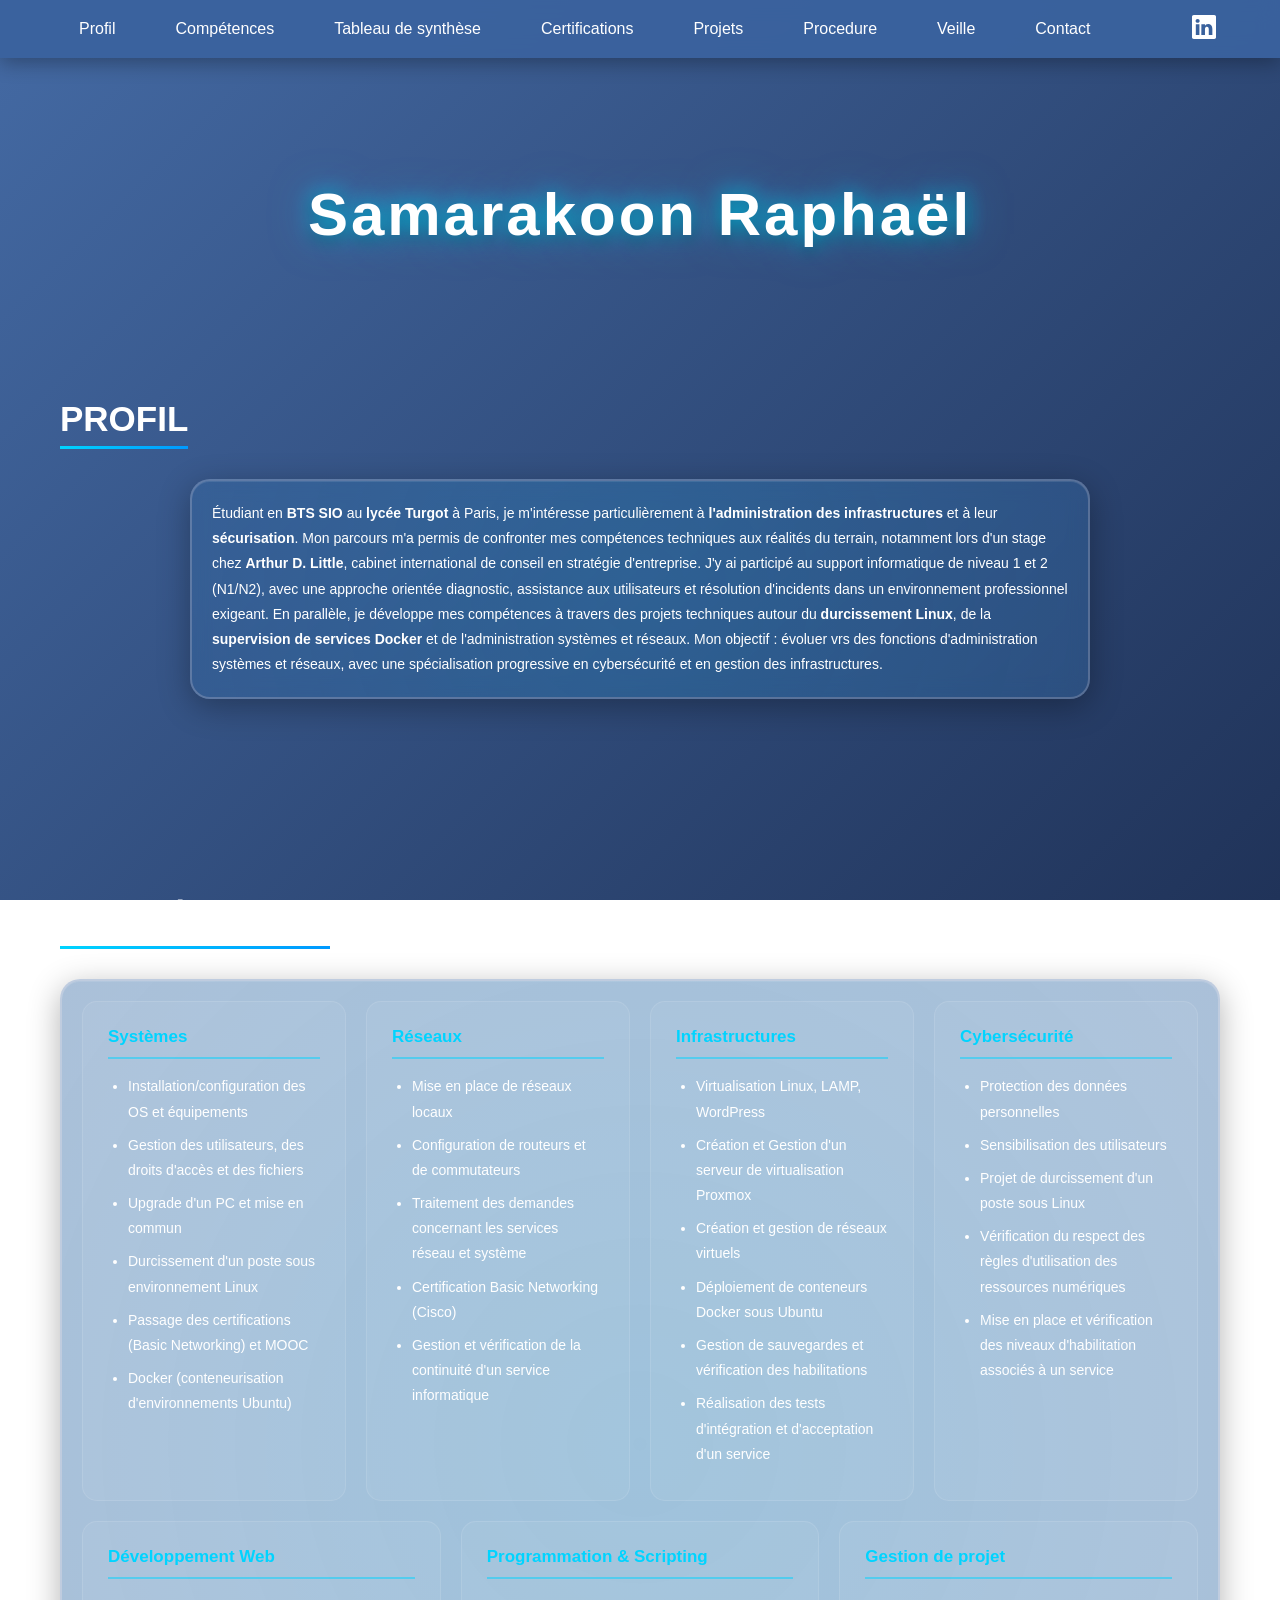
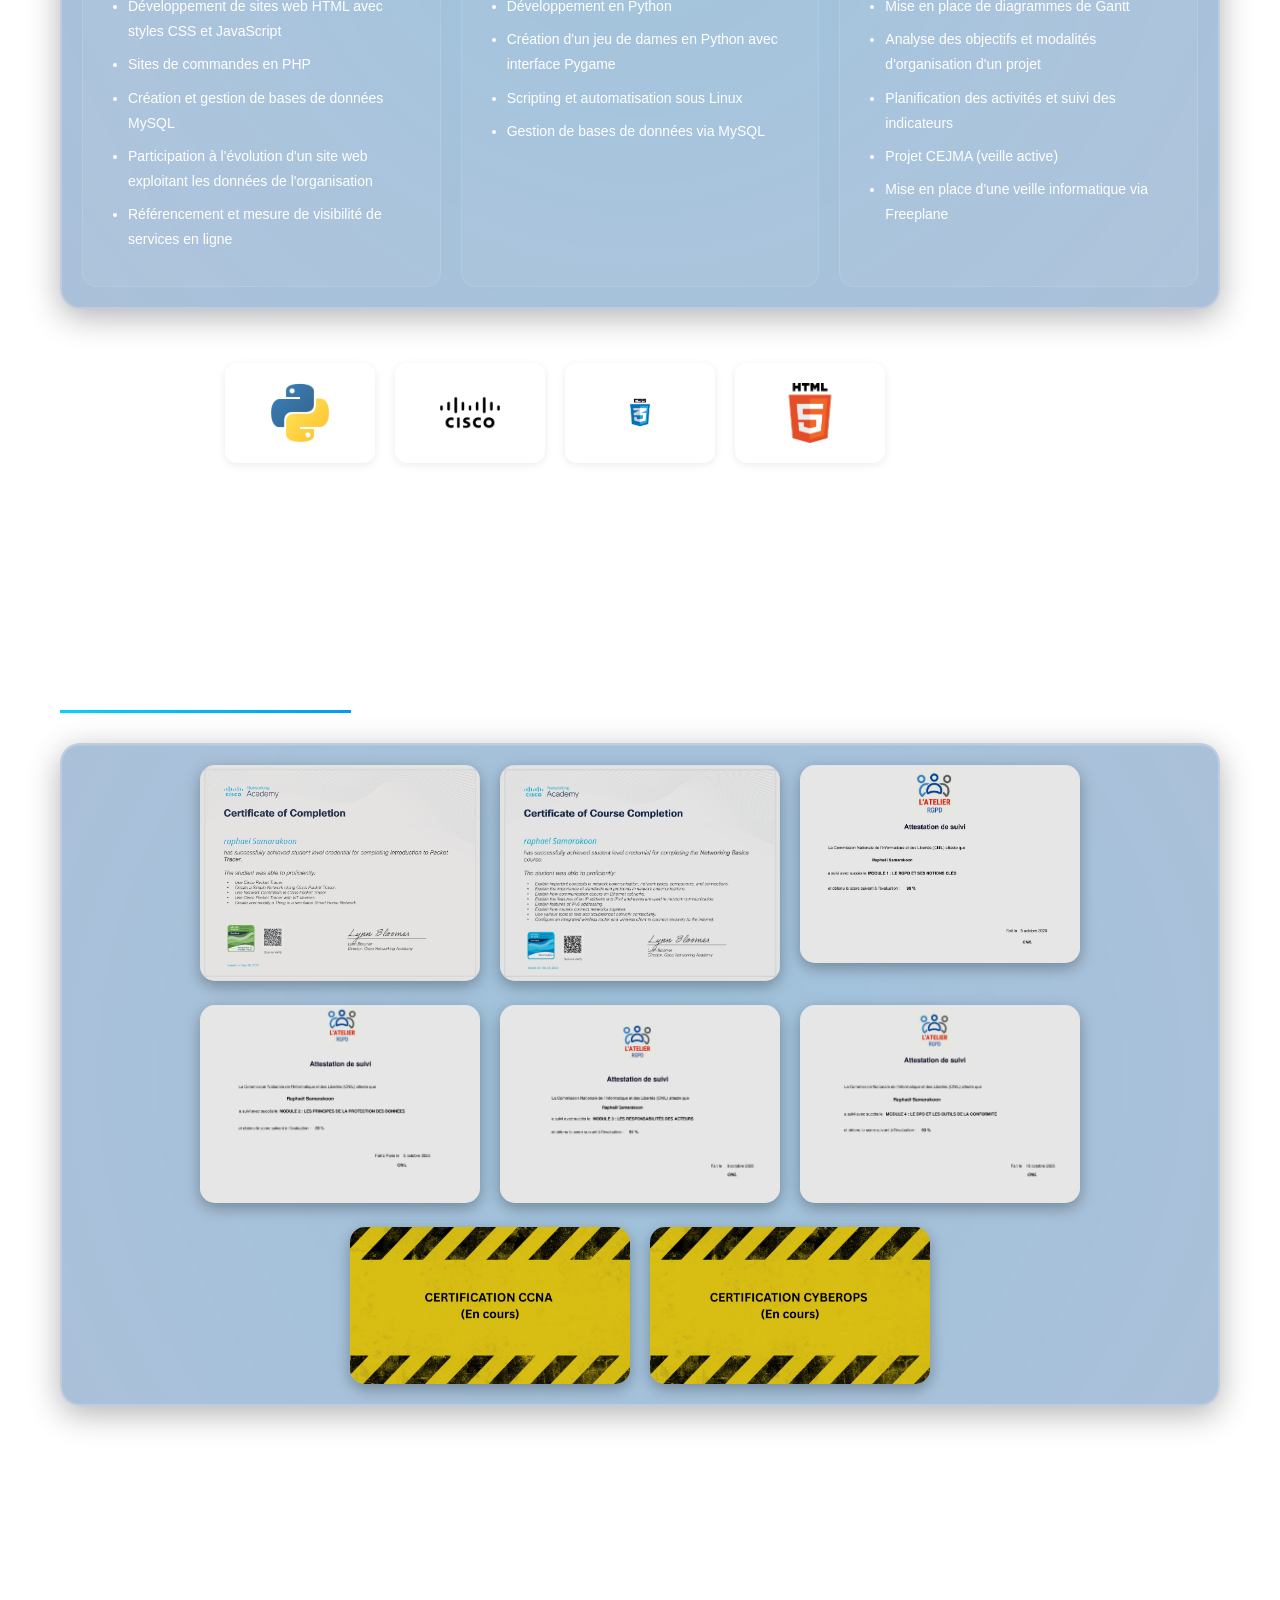
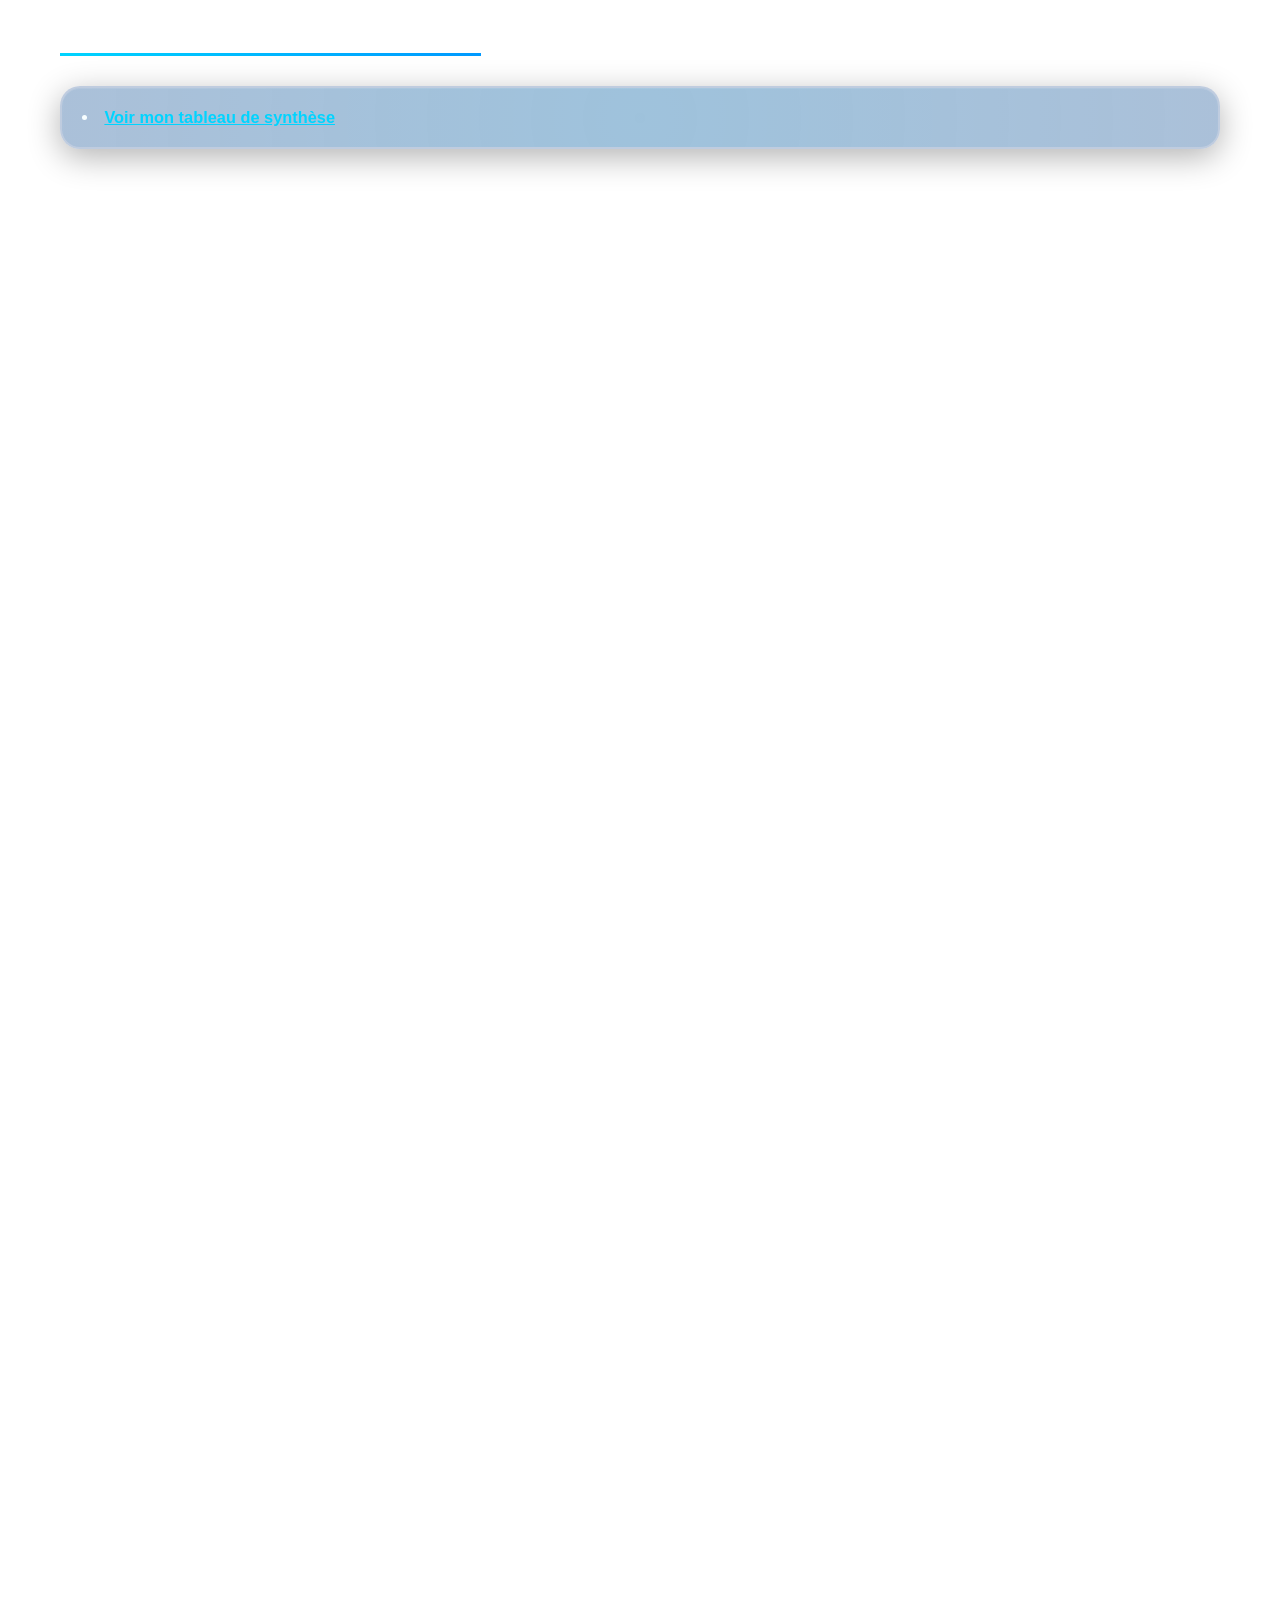
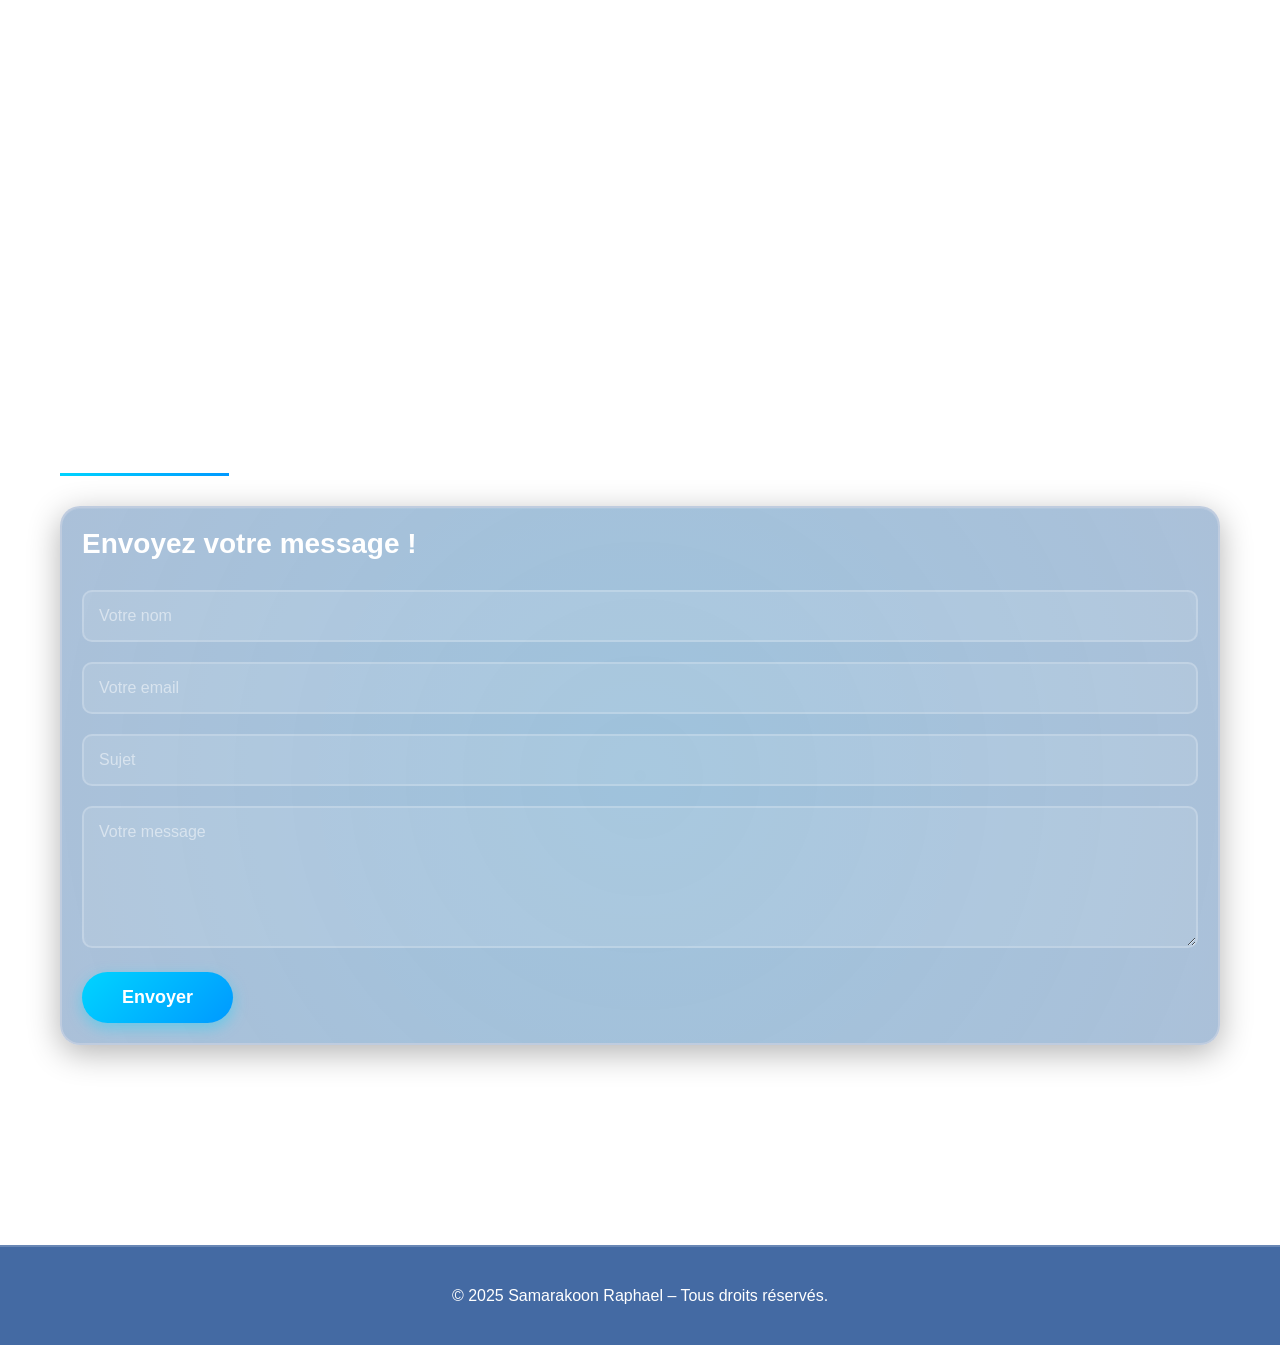
==== commit d802f970: "rework" ====
--- a/index.html
+++ b/index.html
@@ -192,7 +192,7 @@
             <section id="synthese" class="fade-in">
                 <div class="navs"><h1>TABLEAU DE SYNTHESE</h1></div>
                 <div class="synthese-content">
-                    <h3><li><a href="Tableau-de-synthese-Epreuve-E5.html" target="_blank" style="color: #00d4ff; text-decoration: underline;">Voir ma tableau de synthèse</a></li></h3>
+                    <h3><li><a href="Tableau-de-synthese-Epreuve-E5.html" target="_blank" style="color: #00d4ff; text-decoration: underline;">Voir mon tableau de synthèse</a></li></h3>
                     <!--<h3><li><a href="CVRaphaelnew.pdf" target="_blank" style="color: #00d4ff; text-decoration: underline;">Voir mon CV</a></li></h3> -->
                 </div>
             </section>
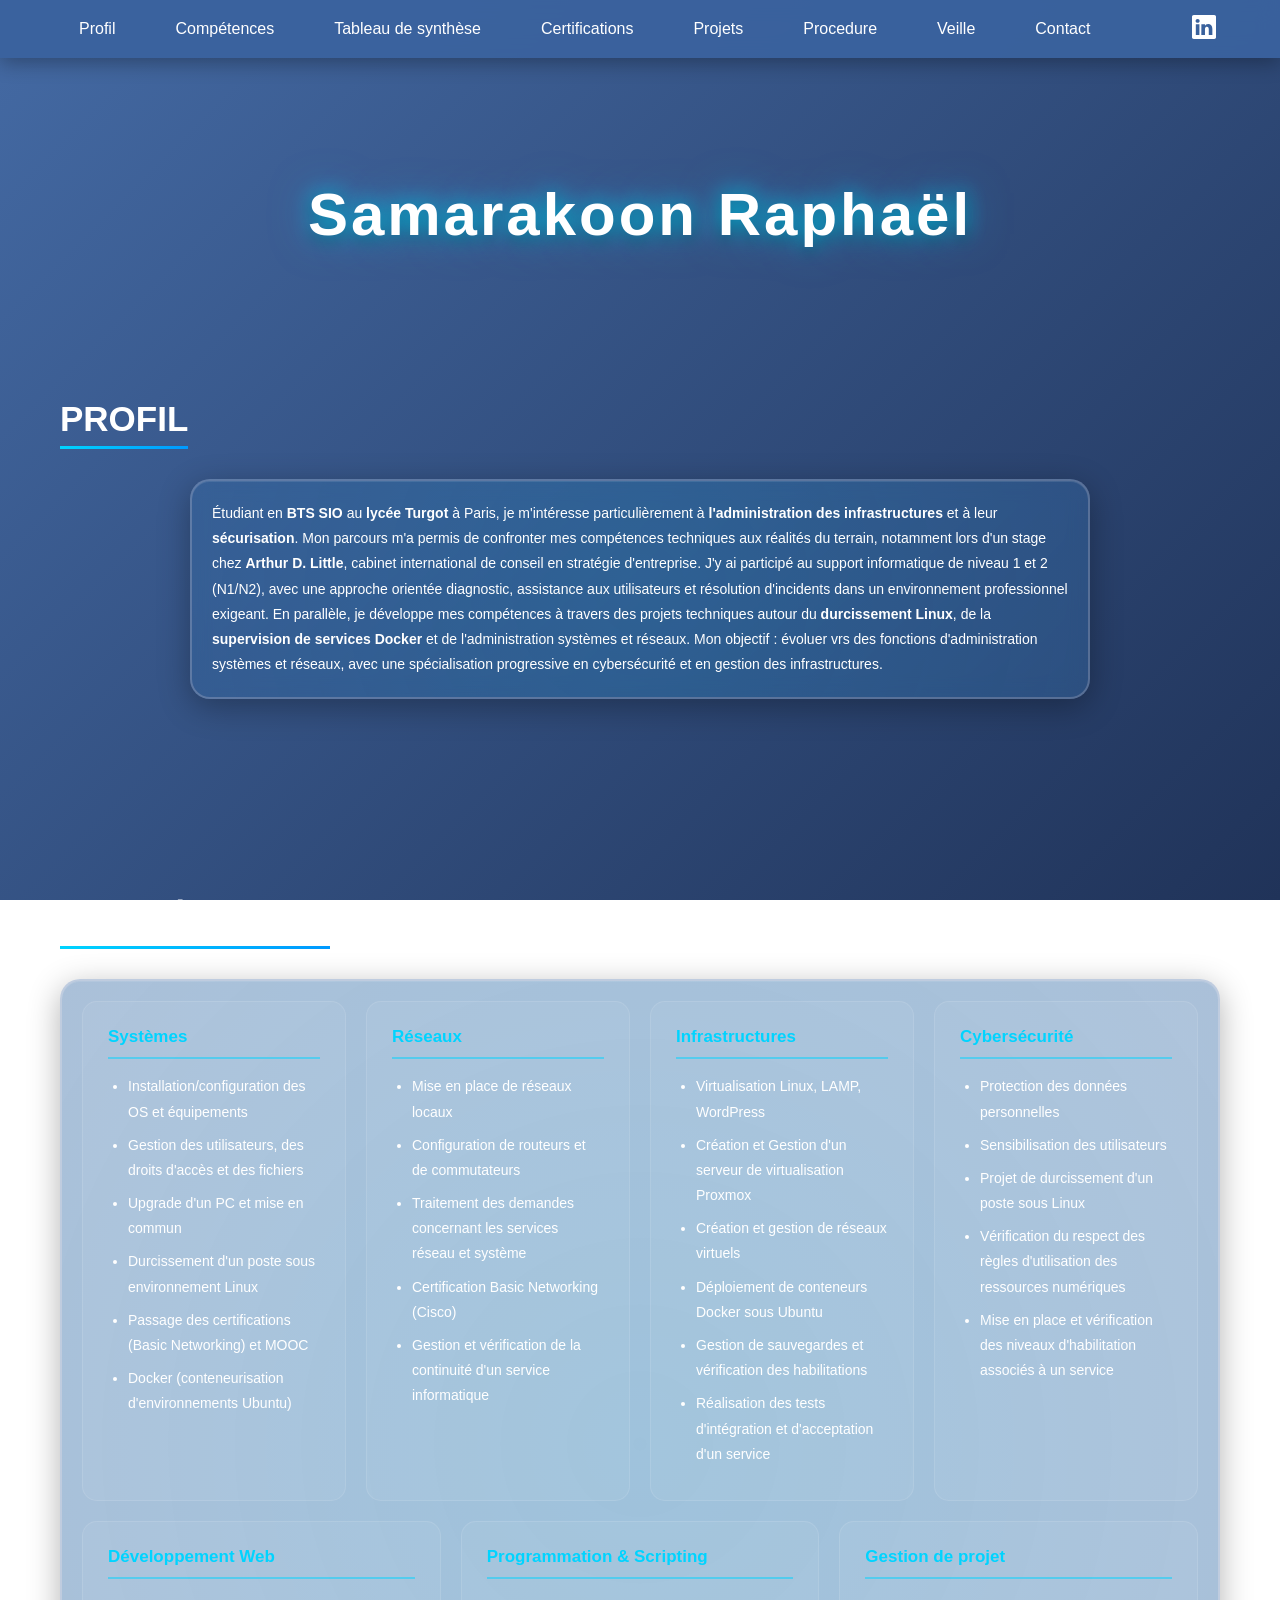
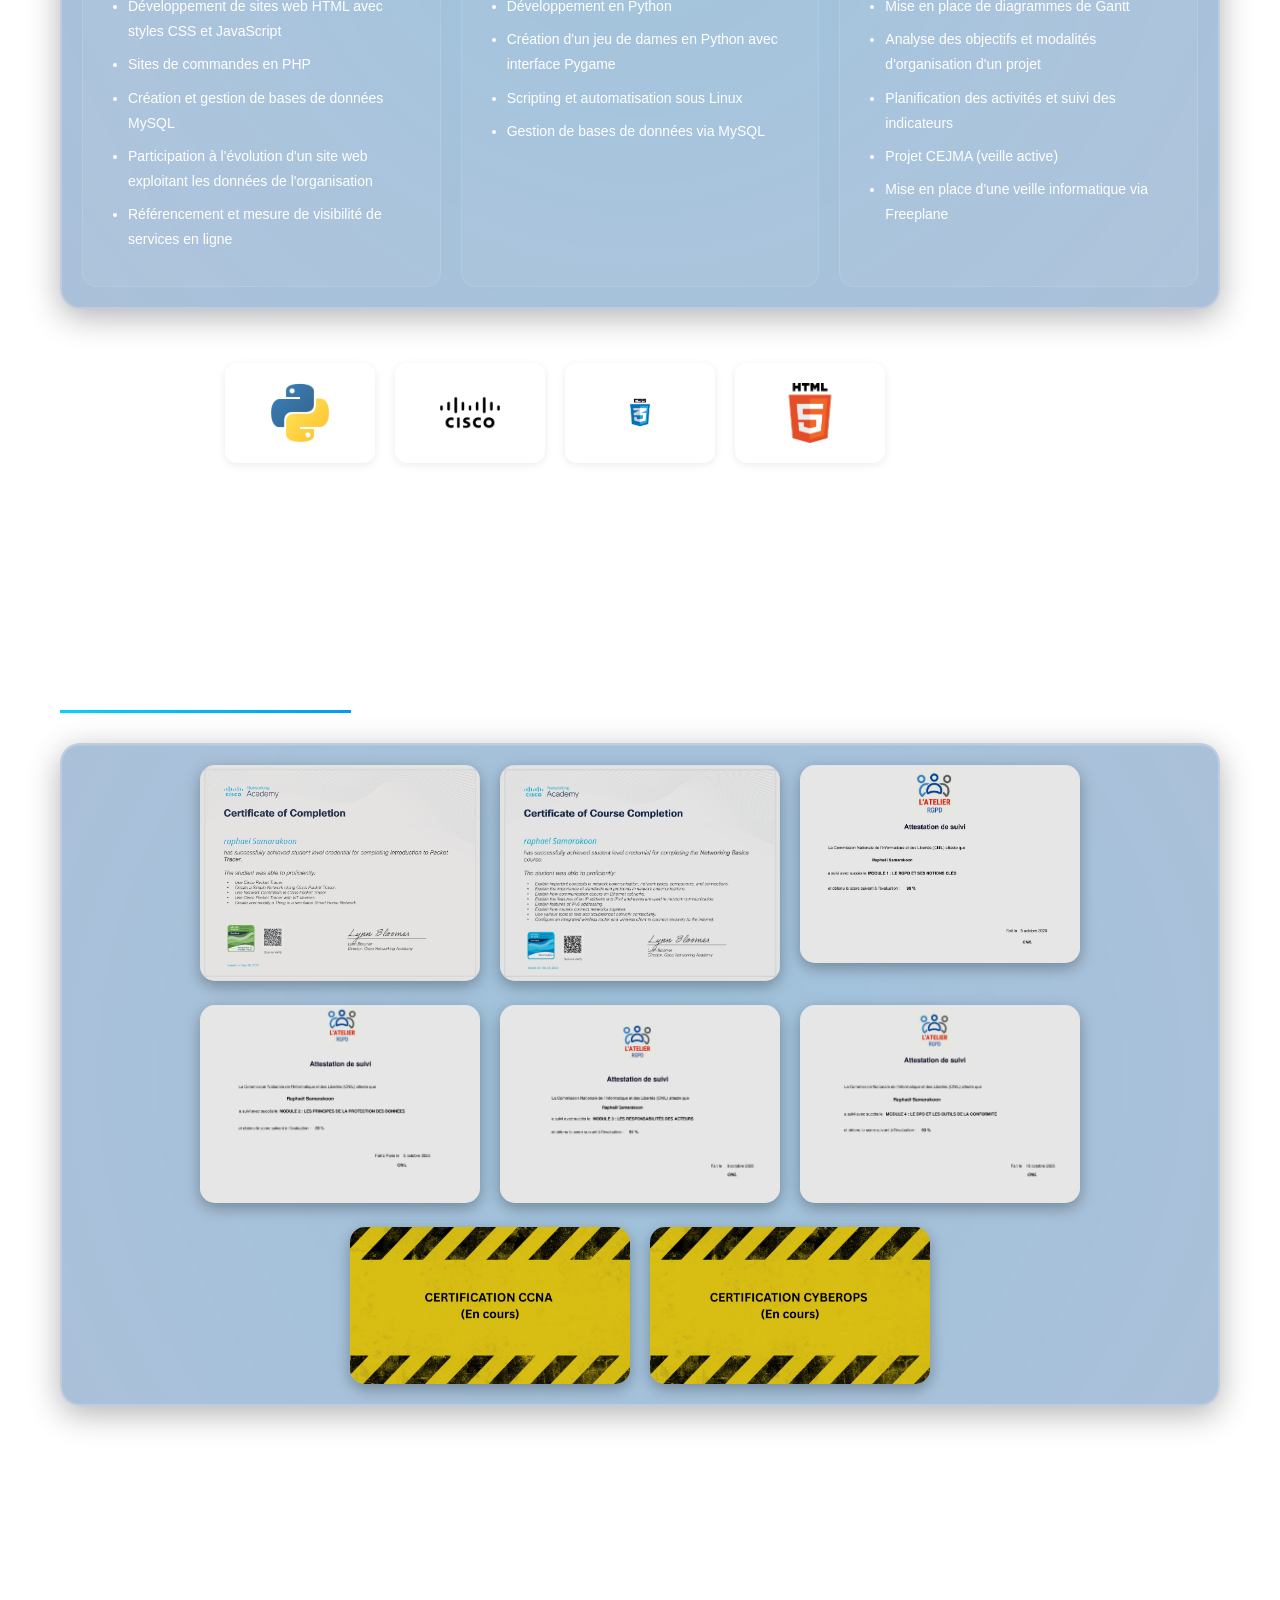
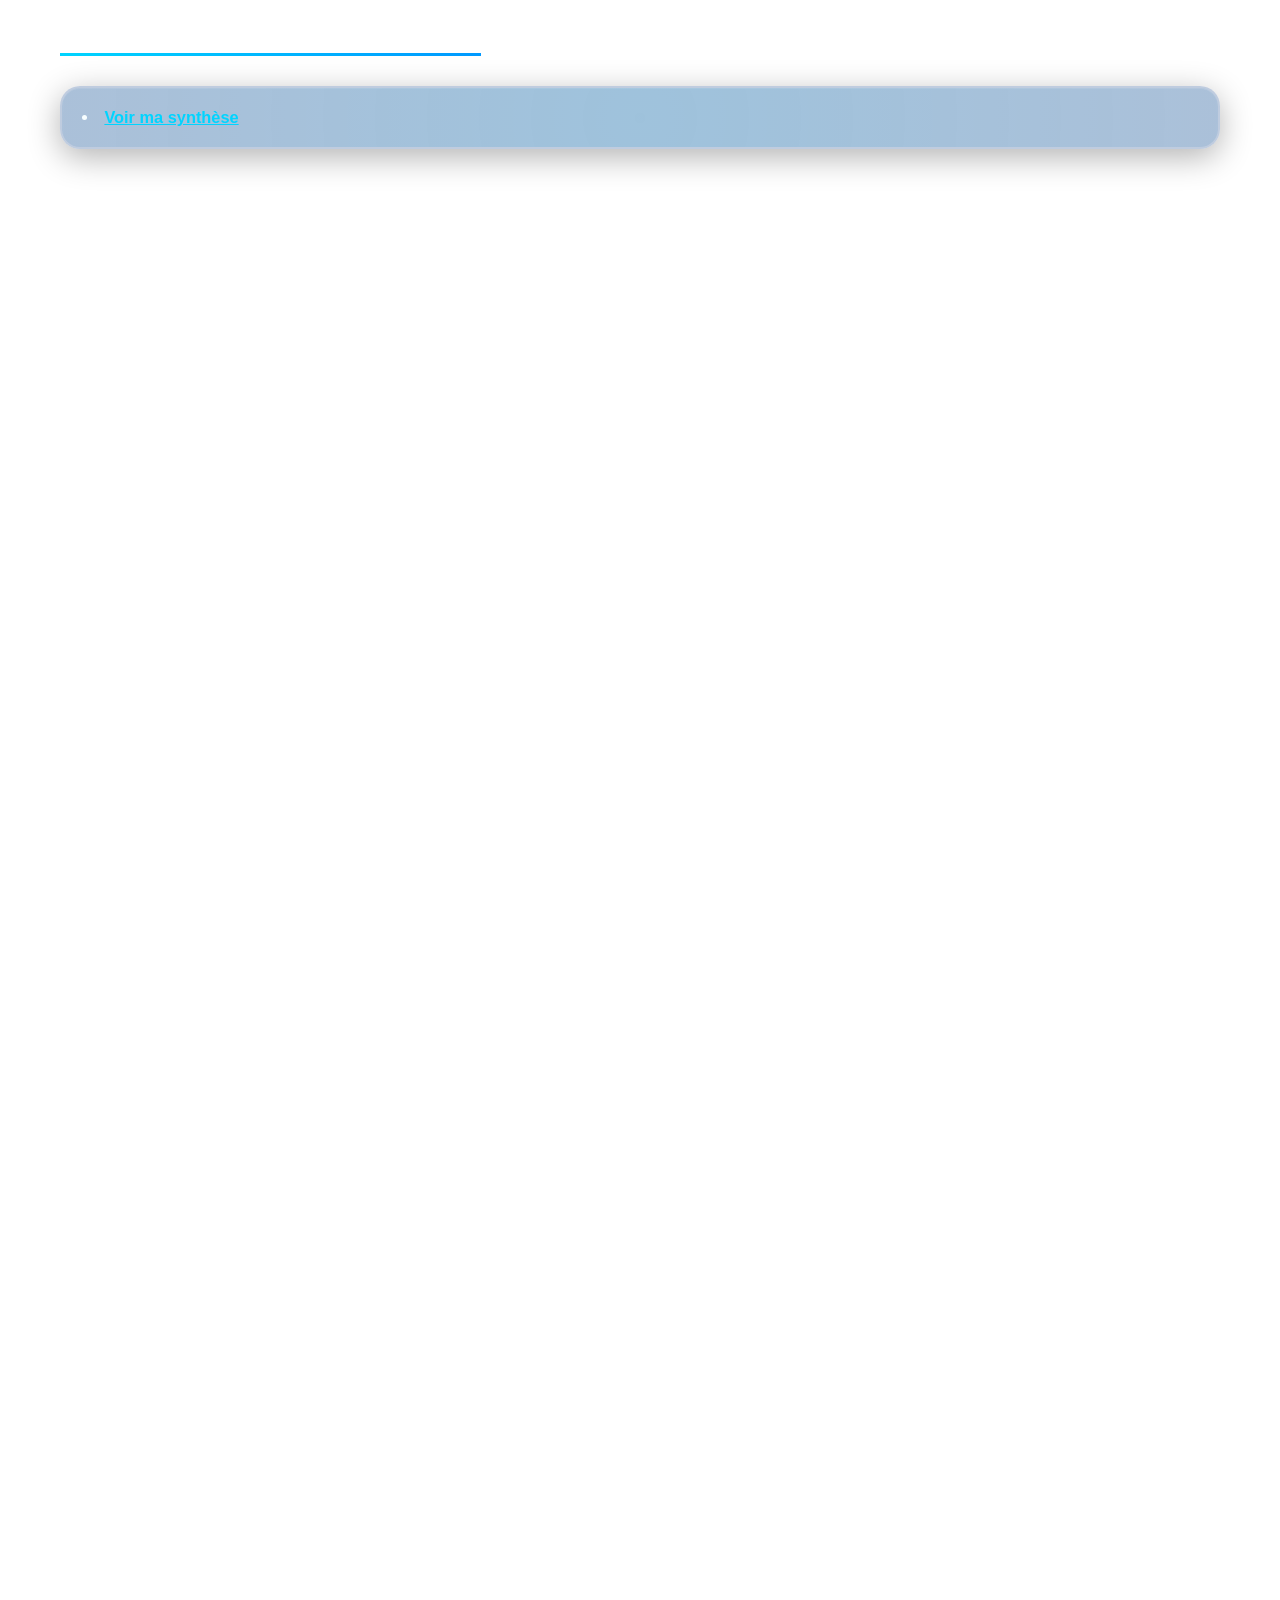
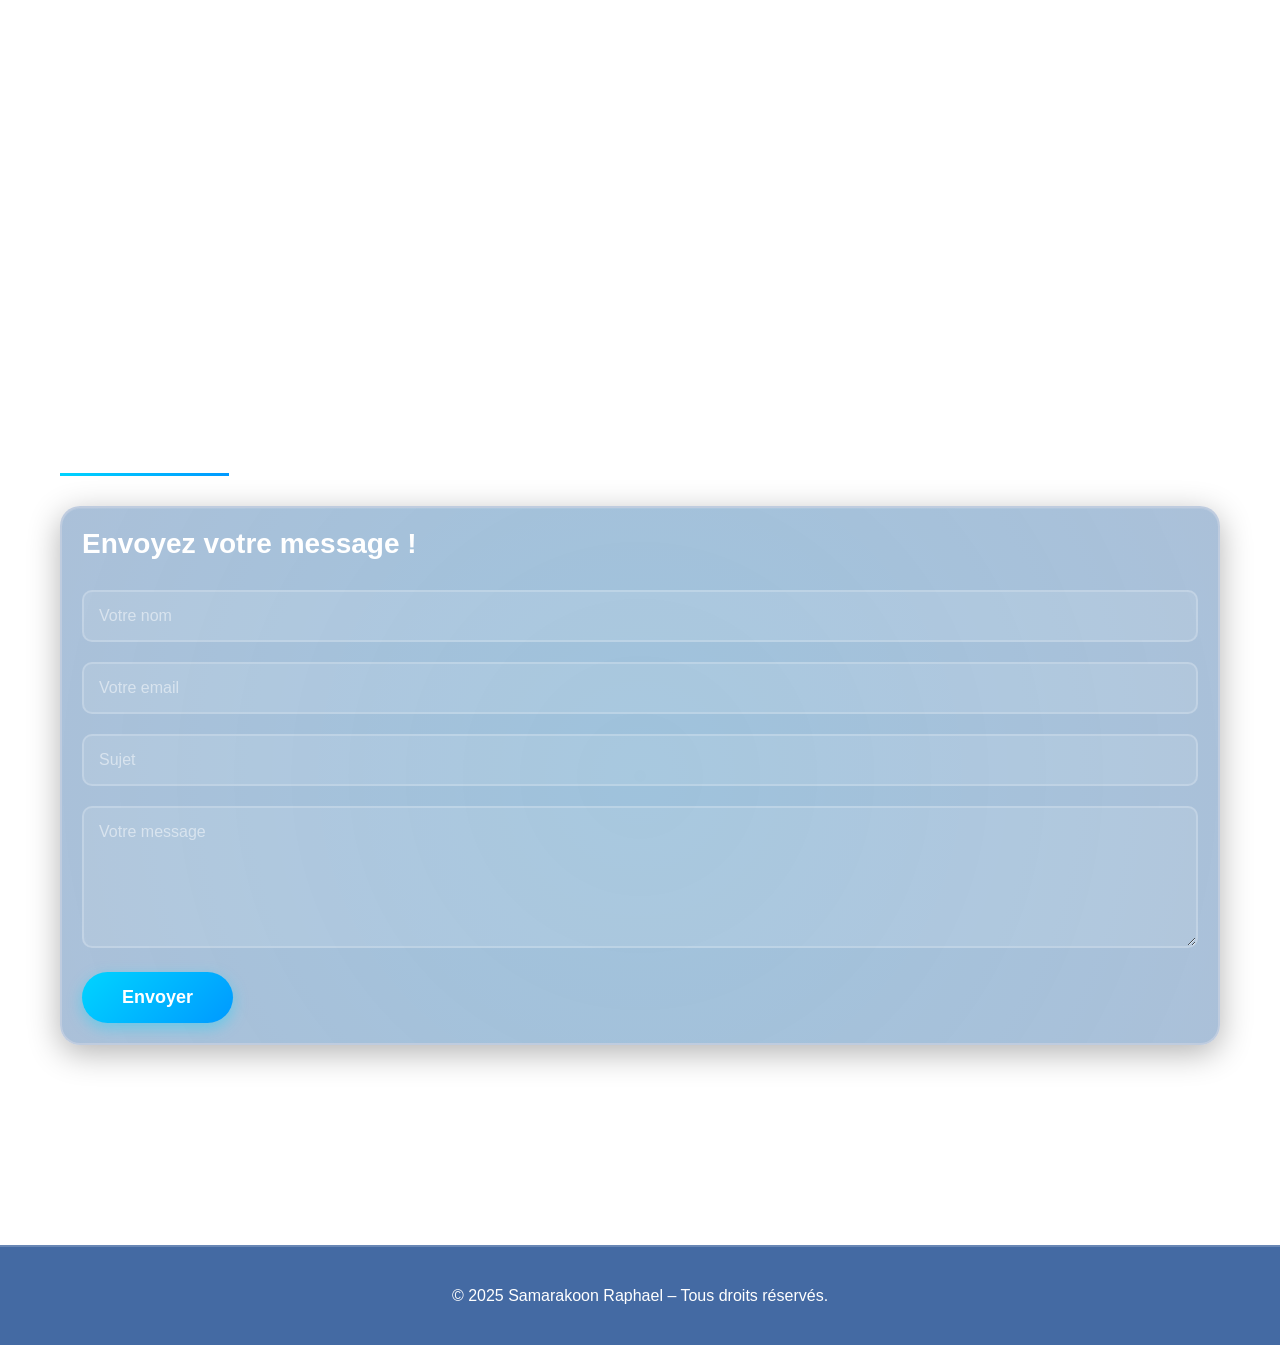
==== commit 23255de1: "rerework" ====
--- a/index.html
+++ b/index.html
@@ -192,7 +192,7 @@
             <section id="synthese" class="fade-in">
                 <div class="navs"><h1>TABLEAU DE SYNTHESE</h1></div>
                 <div class="synthese-content">
-                    <h3><li><a href="Tableau-de-synthese-Epreuve-E5.html" target="_blank" style="color: #00d4ff; text-decoration: underline;">Voir mon tableau de synthèse</a></li></h3>
+                    <h3><li><a href="Tableau-de-synthese-Epreuve-E5.html" target="_blank" style="color: #00d4ff; text-decoration: underline;">Voir ma synthèse</a></li></h3>
                     <!--<h3><li><a href="CVRaphaelnew.pdf" target="_blank" style="color: #00d4ff; text-decoration: underline;">Voir mon CV</a></li></h3> -->
                 </div>
             </section>
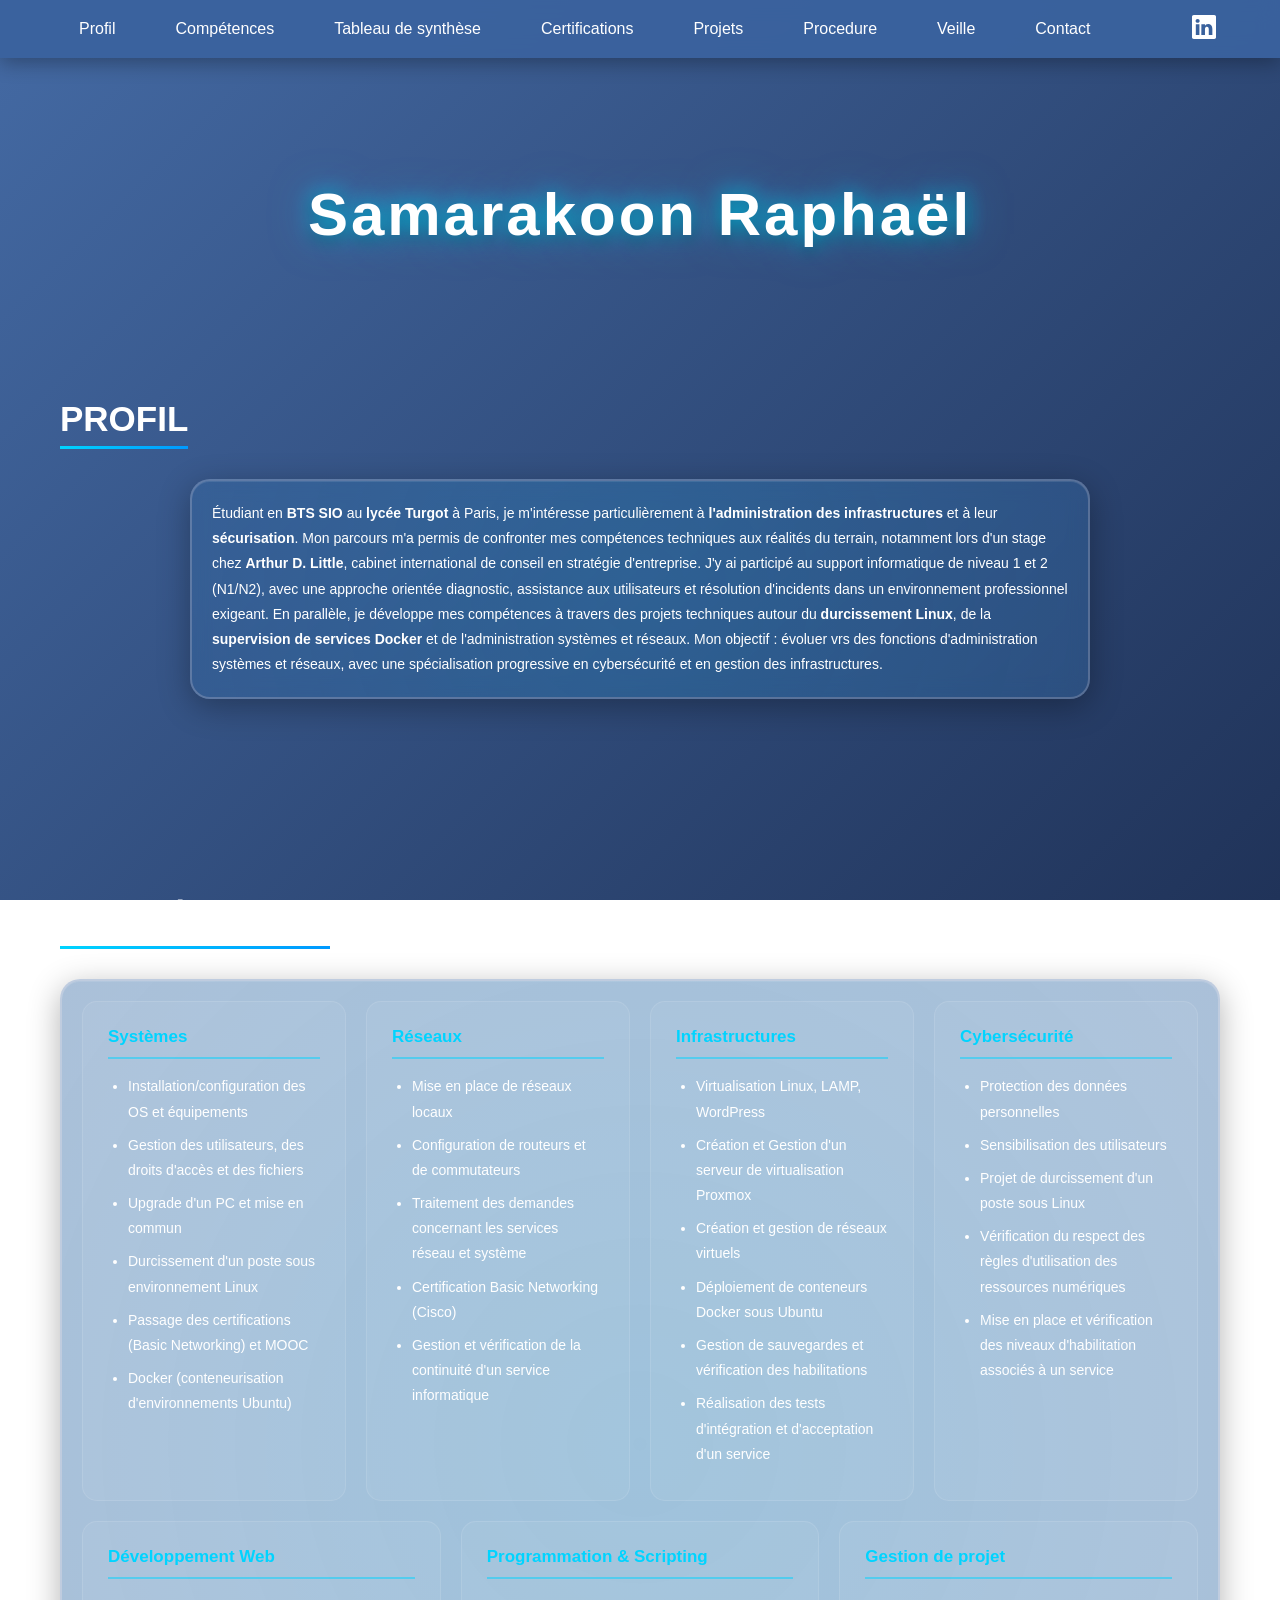
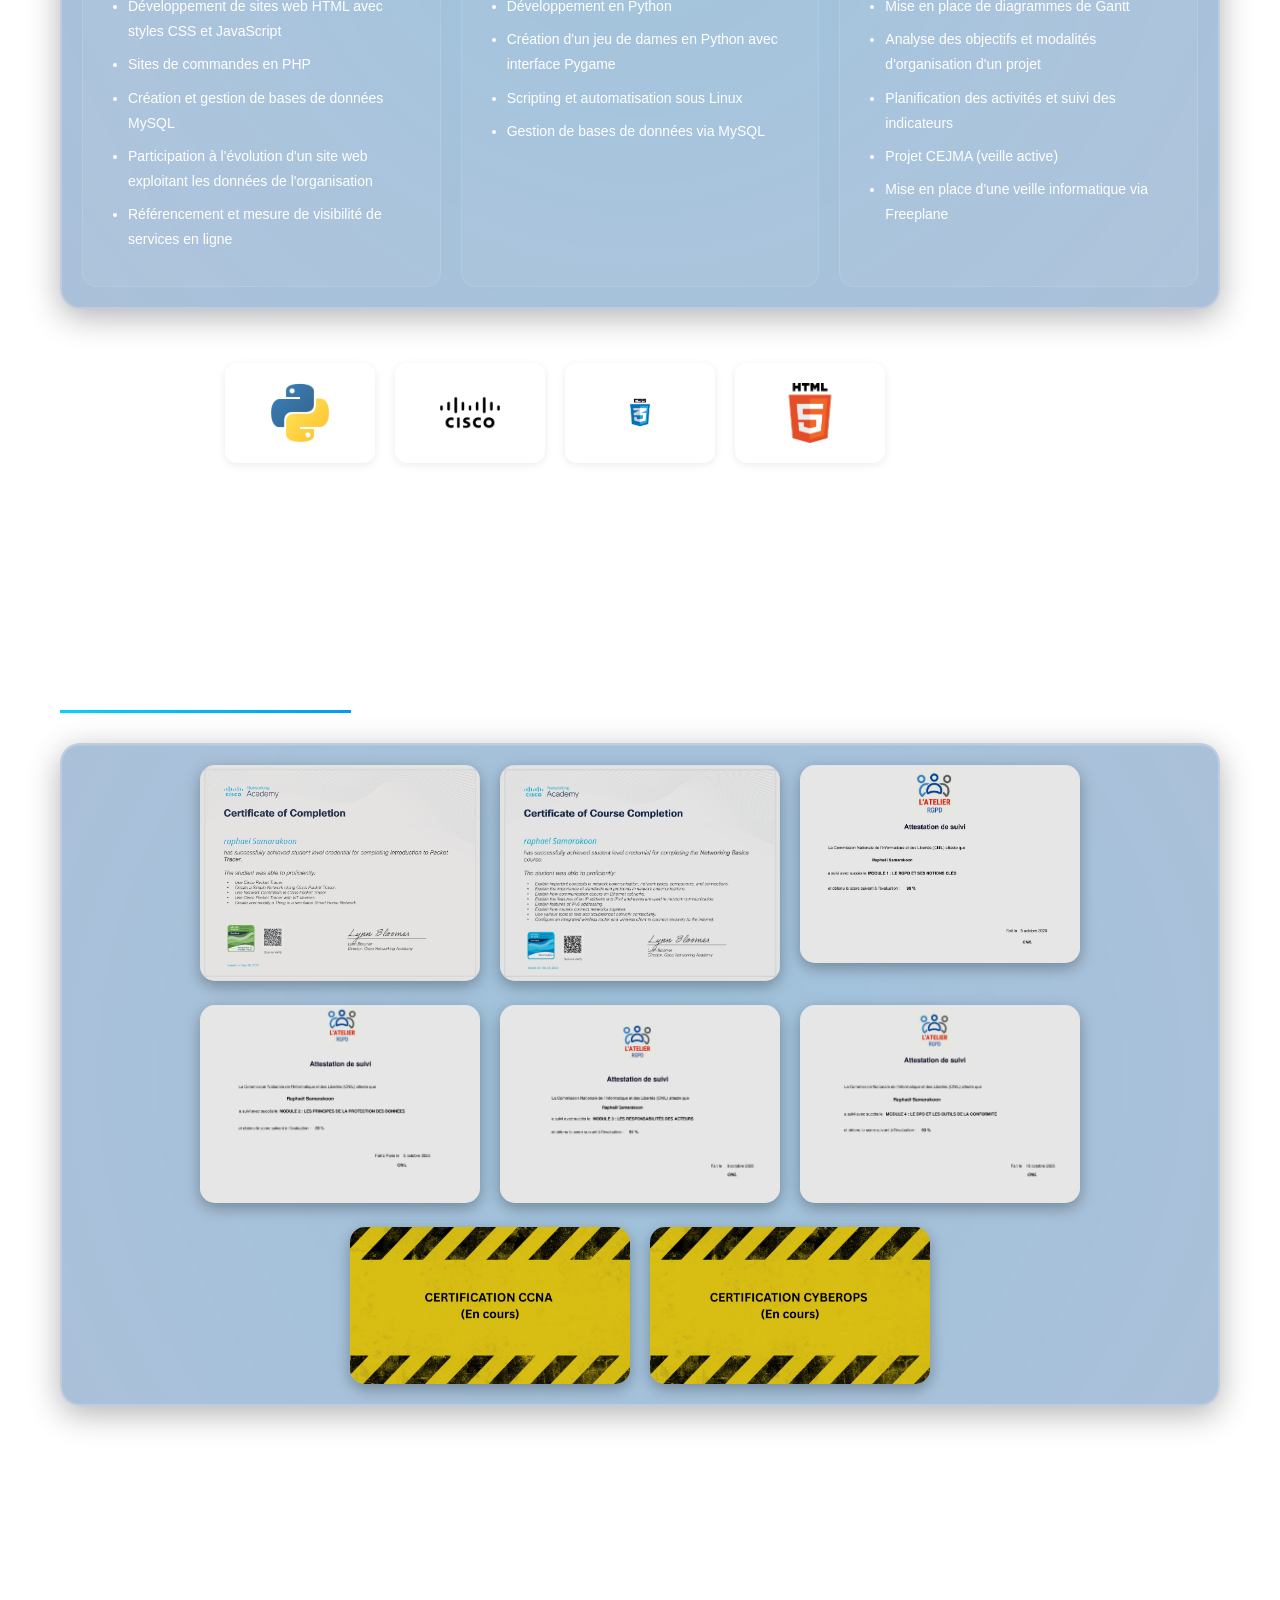
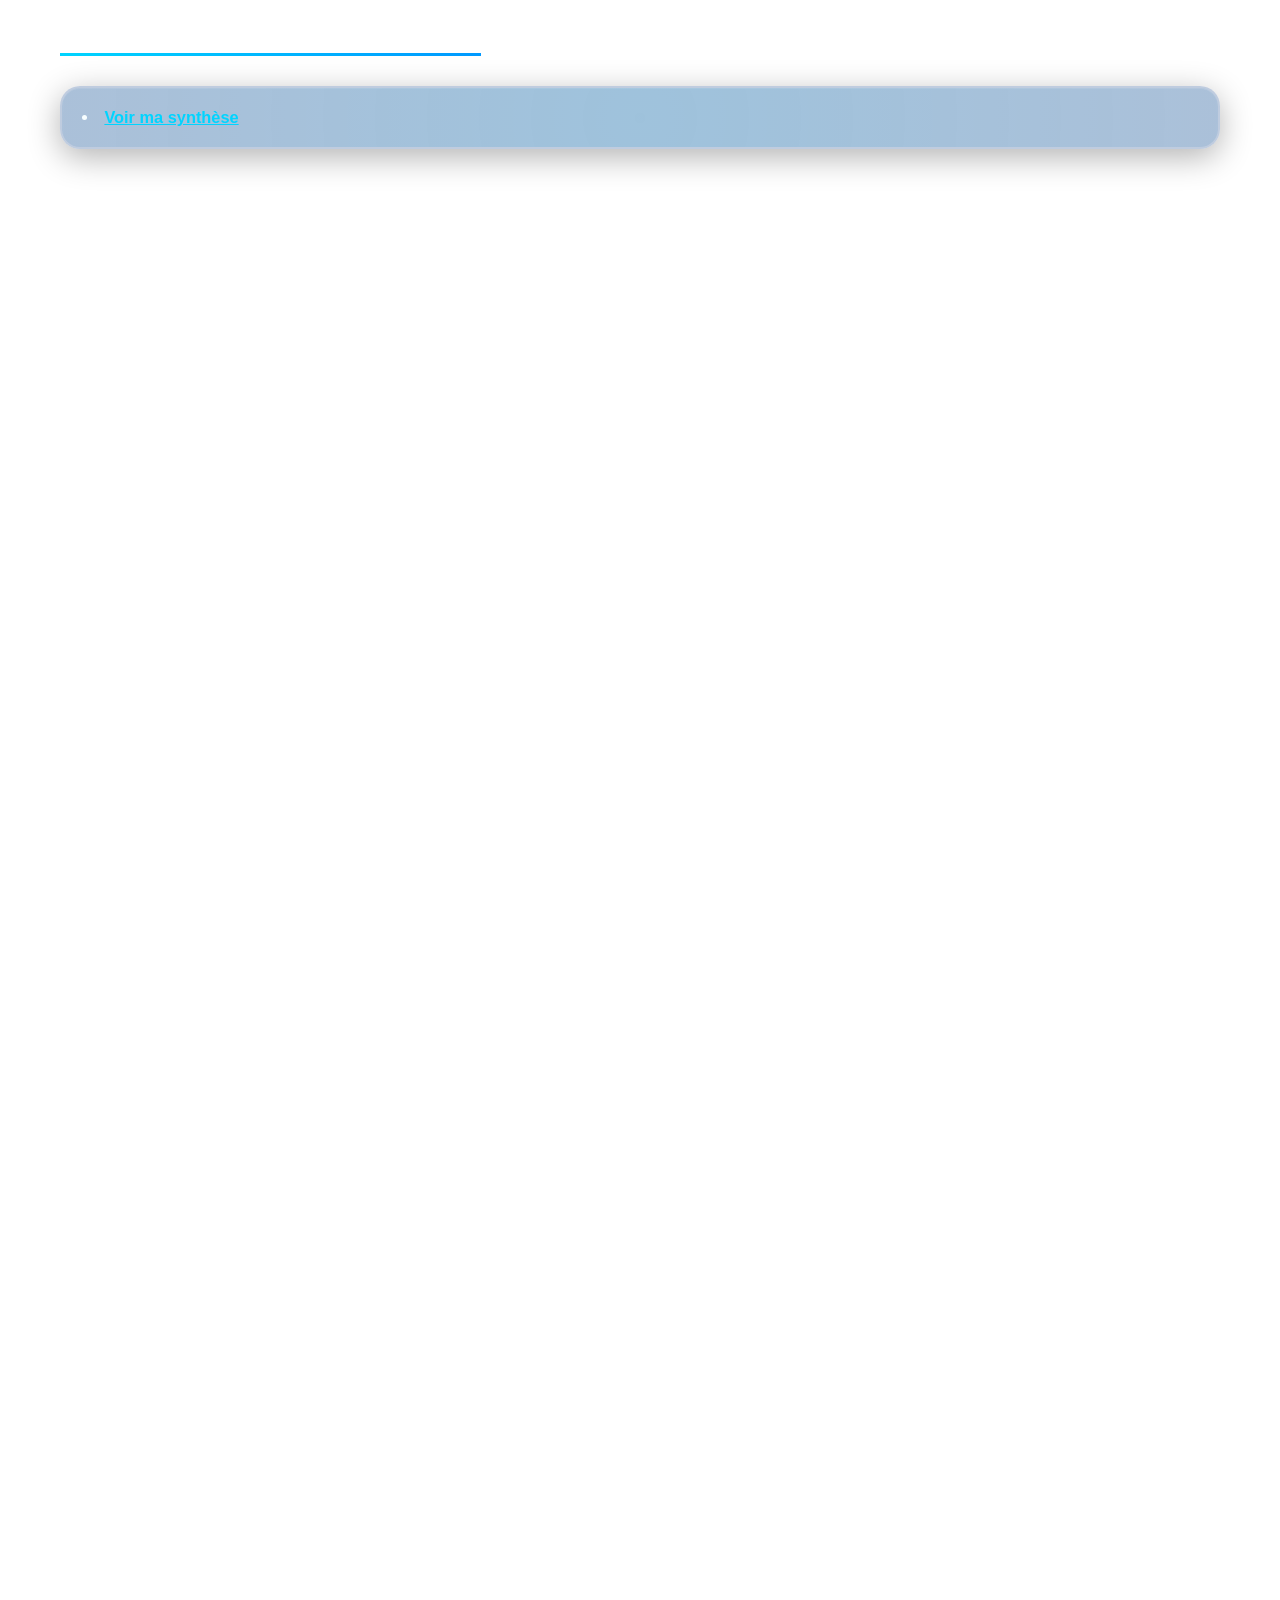
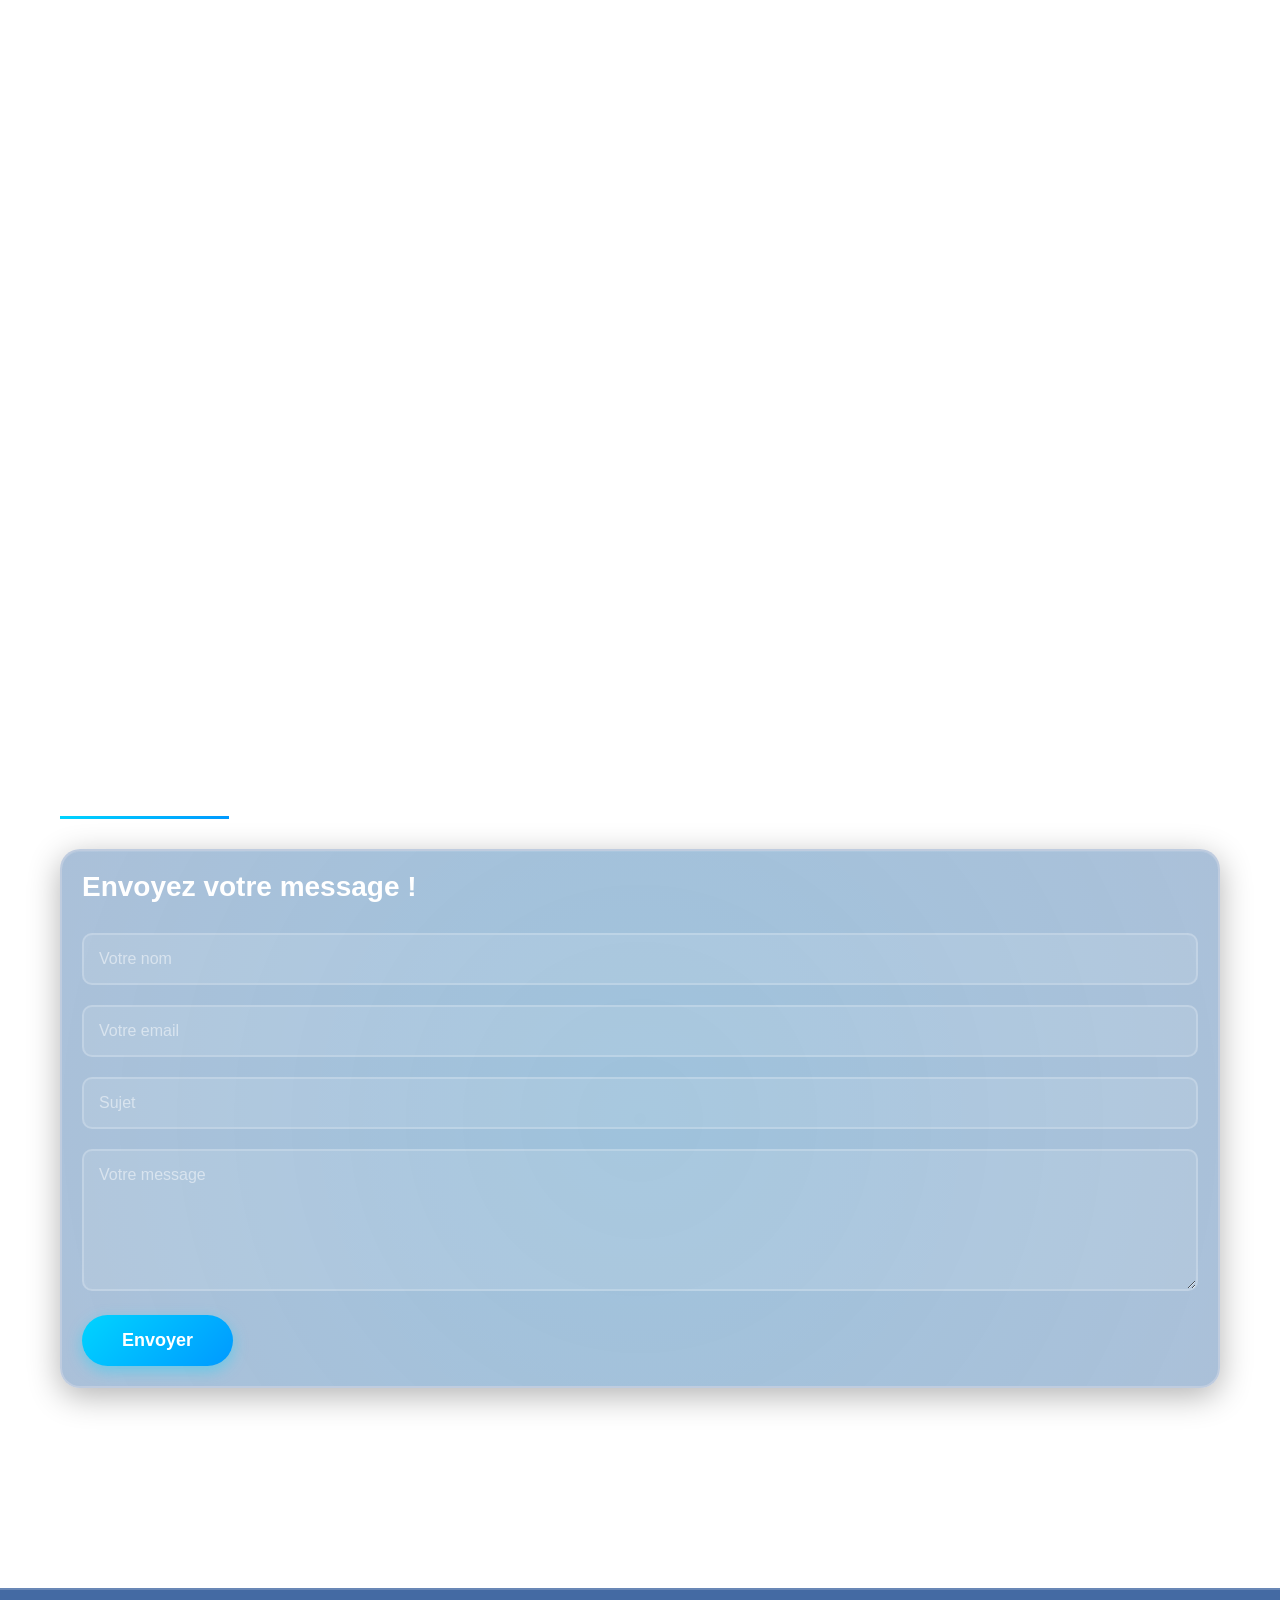
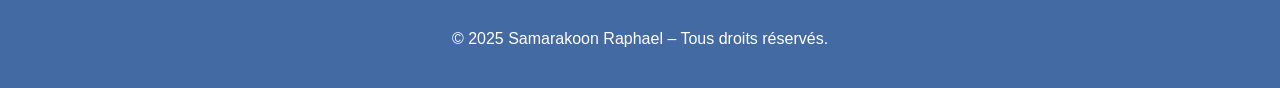
==== commit 89d6e979: "new section: situations pros" ====
--- a/index.html
+++ b/index.html
@@ -192,6 +192,14 @@
             <section id="synthese" class="fade-in">
                 <div class="navs"><h1>TABLEAU DE SYNTHESE</h1></div>
                 <div class="synthese-content">
+                    <h3><li><a href="Tableau-de-synthese-Epreuve-E5.html" target="_blank" style="color: #00d4ff; text-decoration: underline;">Voir ma synthèse</a></li></h3>
+                    <!--<h3><li><a href="CVRaphaelnew.pdf" target="_blank" style="color: #00d4ff; text-decoration: underline;">Voir mon CV</a></li></h3> -->
+                </div>
+            </section>
+
+            <section id="synthese" class="fade-in">
+                <div class="navs"><h1>Situations professionnelles</h1></div>
+                <div class="situations-content">
                     <h3><li><a href="Tableau-de-synthese-Epreuve-E5.html" target="_blank" style="color: #00d4ff; text-decoration: underline;">Voir ma synthèse</a></li></h3>
                     <!--<h3><li><a href="CVRaphaelnew.pdf" target="_blank" style="color: #00d4ff; text-decoration: underline;">Voir mon CV</a></li></h3> -->
                 </div>
--- a/styles.css
+++ b/styles.css
@@ -230,6 +230,7 @@
 .projets-content-card,
 .veille-content,
 .synthese-content,
+.situations-content,
 .procedure-content,
 .contact-content {
     background: rgba(58, 98, 159, 0.4);
@@ -251,6 +252,7 @@
 .projets-content-card::before,
 .veille-content::before,
 .synthese-content::before,
+.situations-content::before,
 .procedure-content::before,
 .contact-content::before {
     content: '';
@@ -275,6 +277,7 @@
 .projets-content-card:hover,
 .veille-content:hover,
 .synthese-content:hover,
+.situations-content:hover,
 .procedure-content:hover,
 .contact-content:hover {
     transform: translateY(-10px);
@@ -448,6 +451,41 @@
 /* ========= TABLEAU DE SYNTHESE ==================== */
 
 .synthese-content{
+    font-size: 14px;
+}
+
+
+.images_centeringtab{
+    display: flex;
+    flex-wrap: wrap;
+    justify-content: center;
+    gap: 20px;
+    position: relative;
+    z-index: 1;
+}
+
+.images_centeringtab img {
+    width: 280px;
+    height: auto;
+    border-radius: 15px;
+    transition: all 0.4s cubic-bezier(0.4, 0, 0.2, 1);
+    cursor: pointer;
+    box-shadow: 0 5px 15px rgba(0, 0, 0, 0.3);
+    filter: brightness(0.9);
+    position: relative;
+}
+
+.images_centeringtab img:hover {
+    transform: scale(1.5) rotate(2deg);
+    z-index: 100;
+    filter: brightness(1.1);
+    box-shadow: 
+        0 20px 40px rgba(0, 0, 0, 0.5),
+        0 0 30px rgba(0, 212, 255, 0.5);
+}
+
+/* ========= SITUATIONS PROFESSIONNELLES ==================== */
+.situations-content{
     font-size: 14px;
 }
 
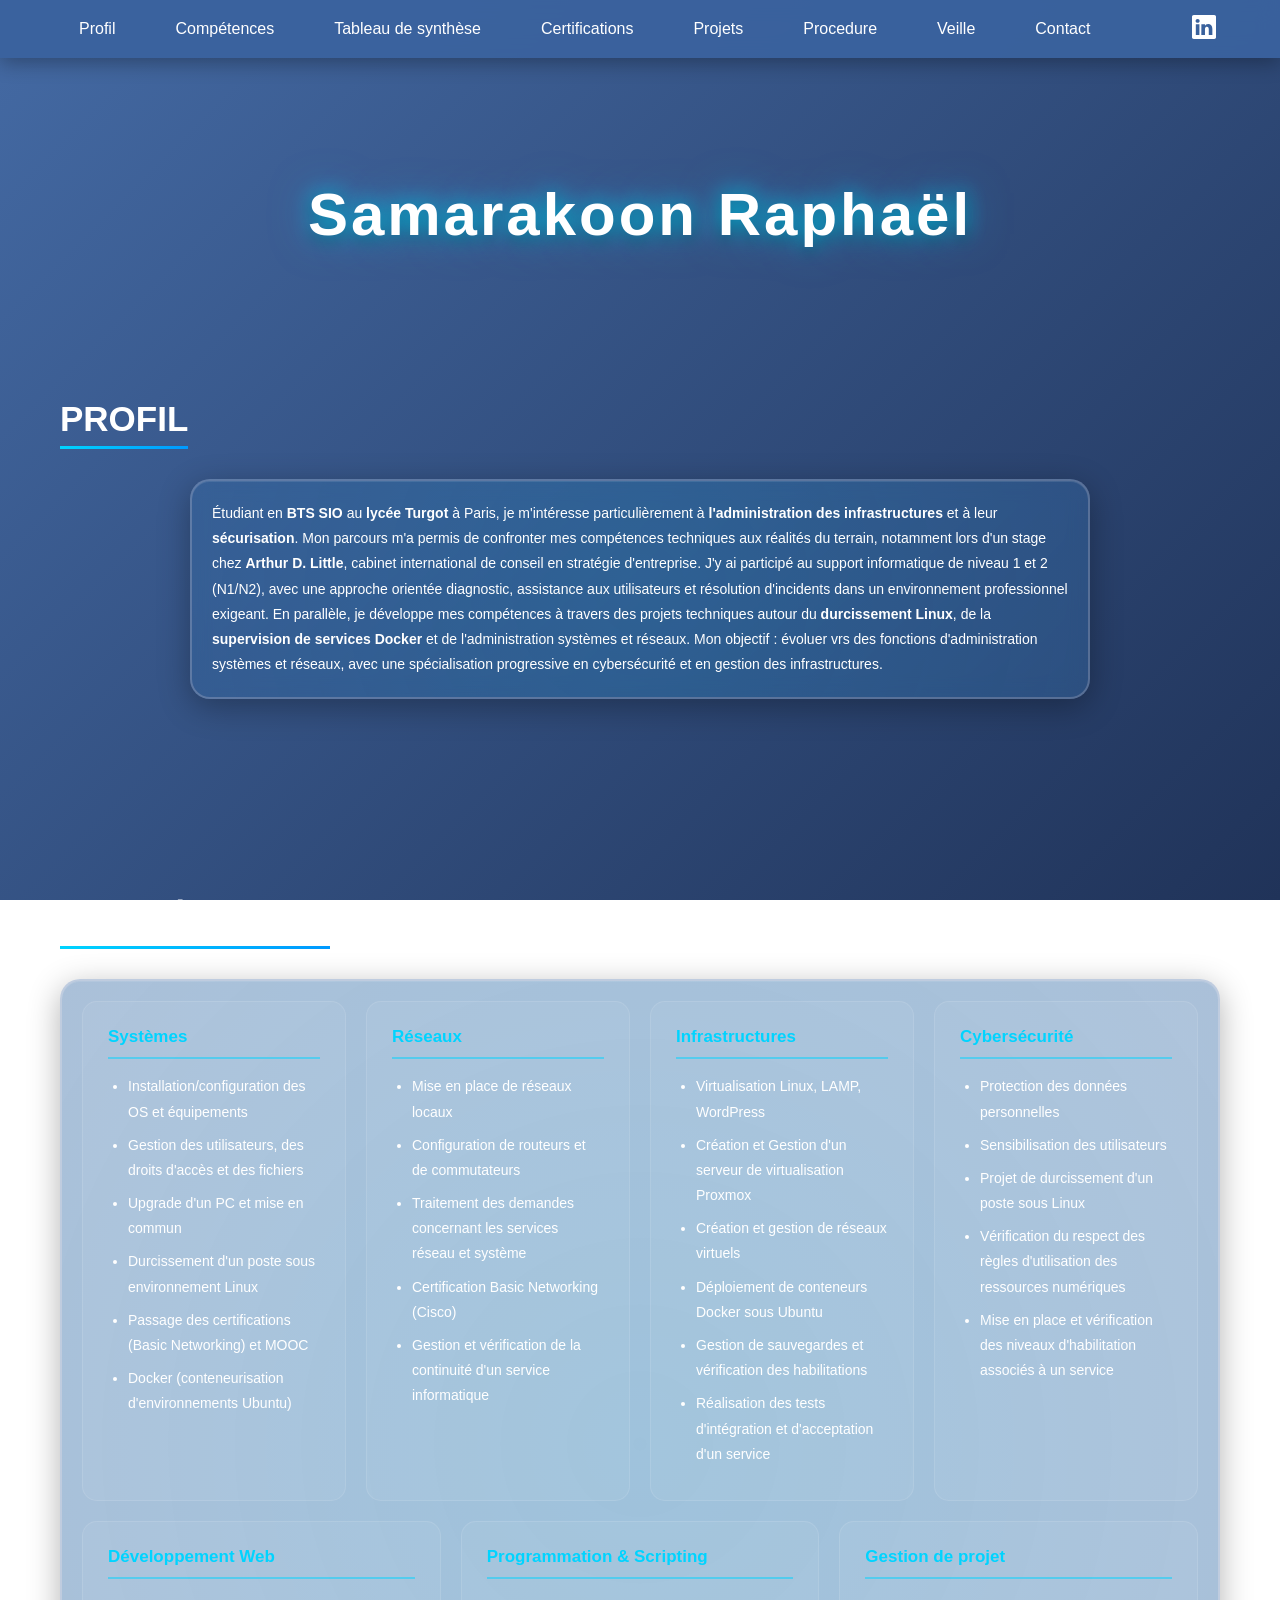
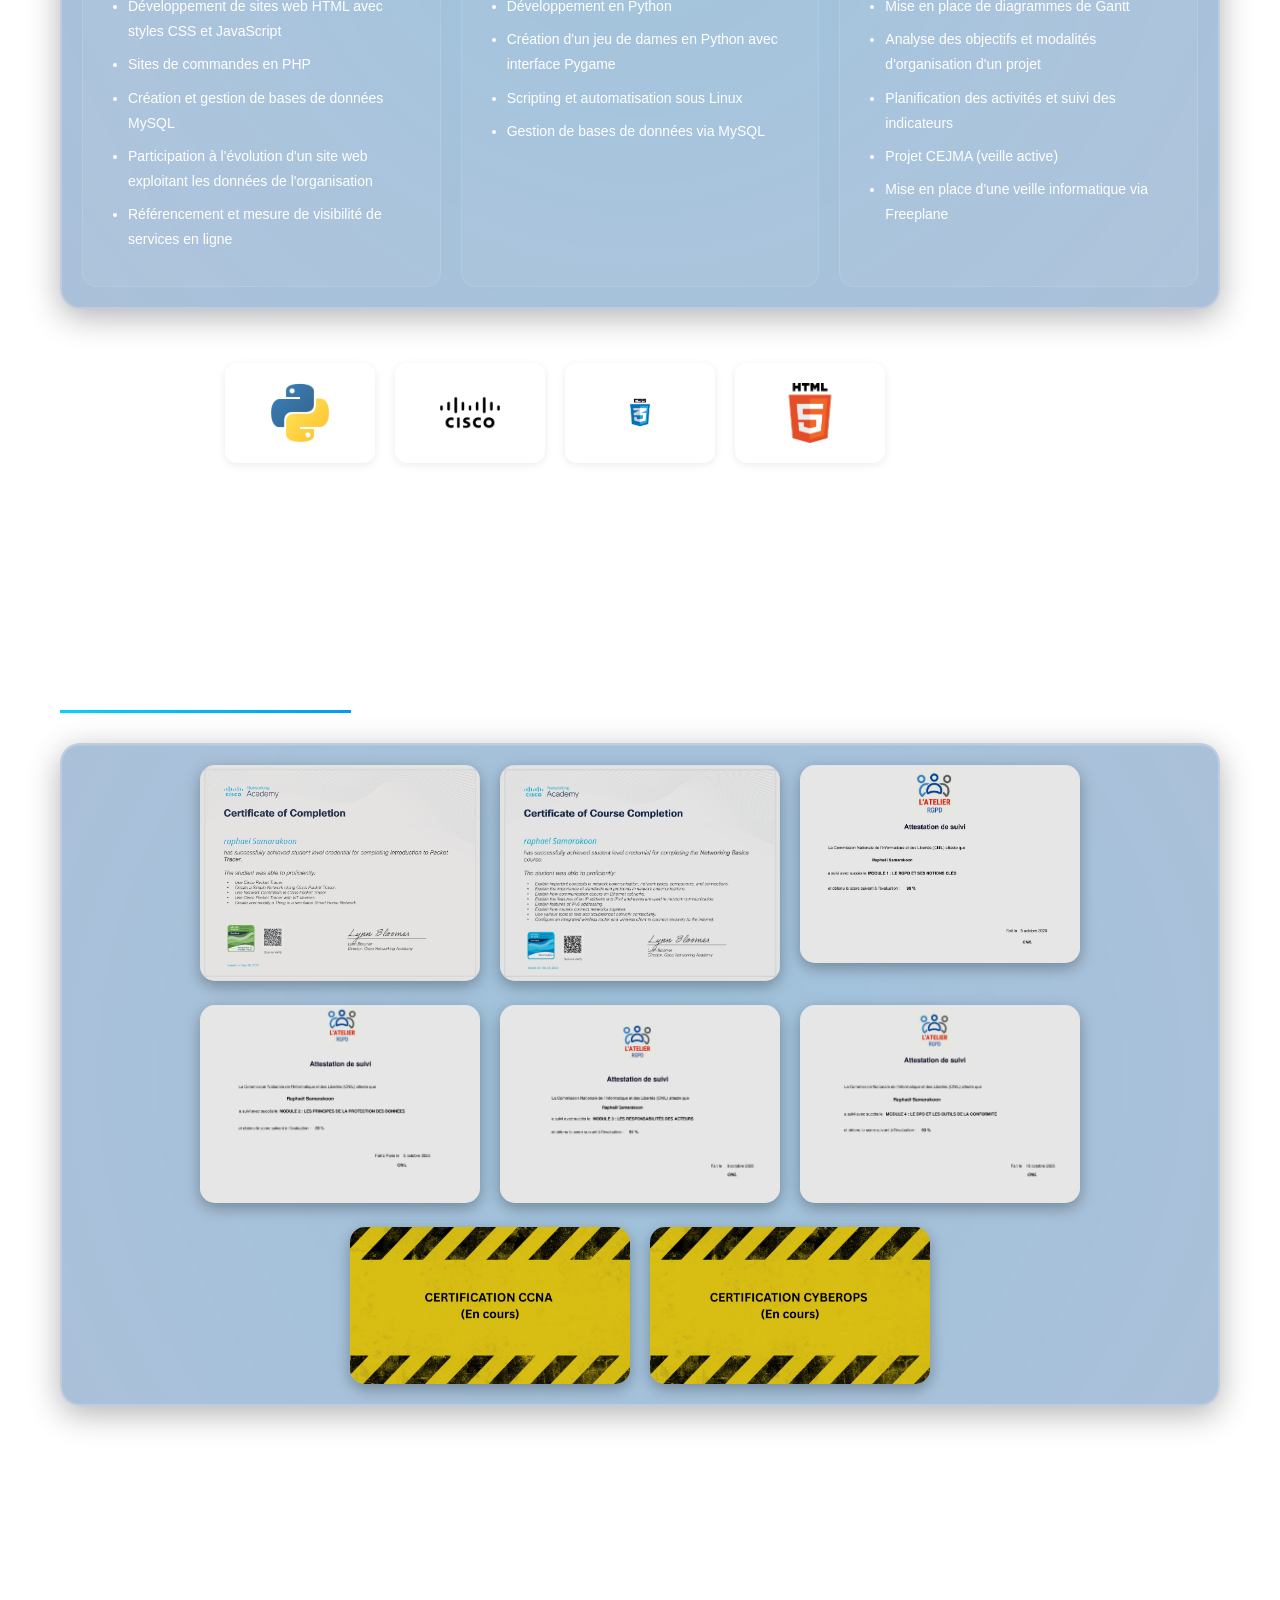
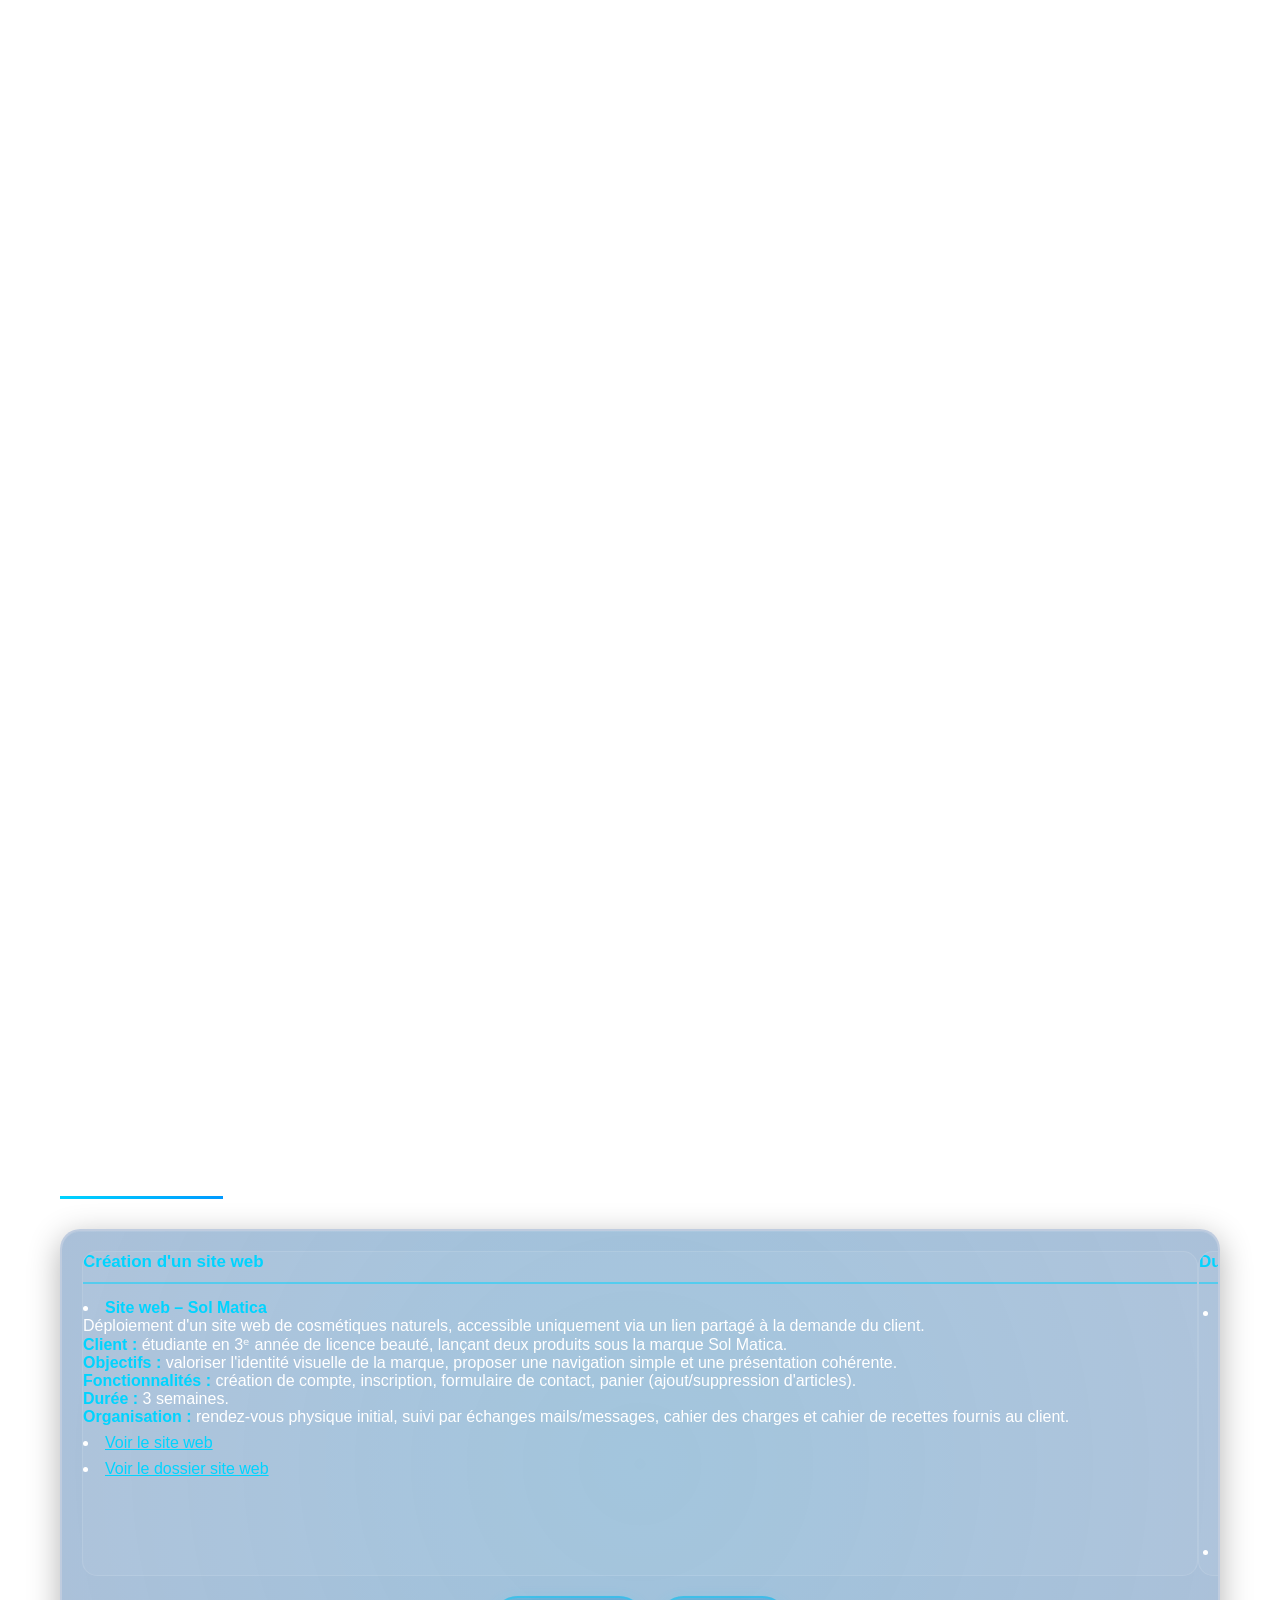
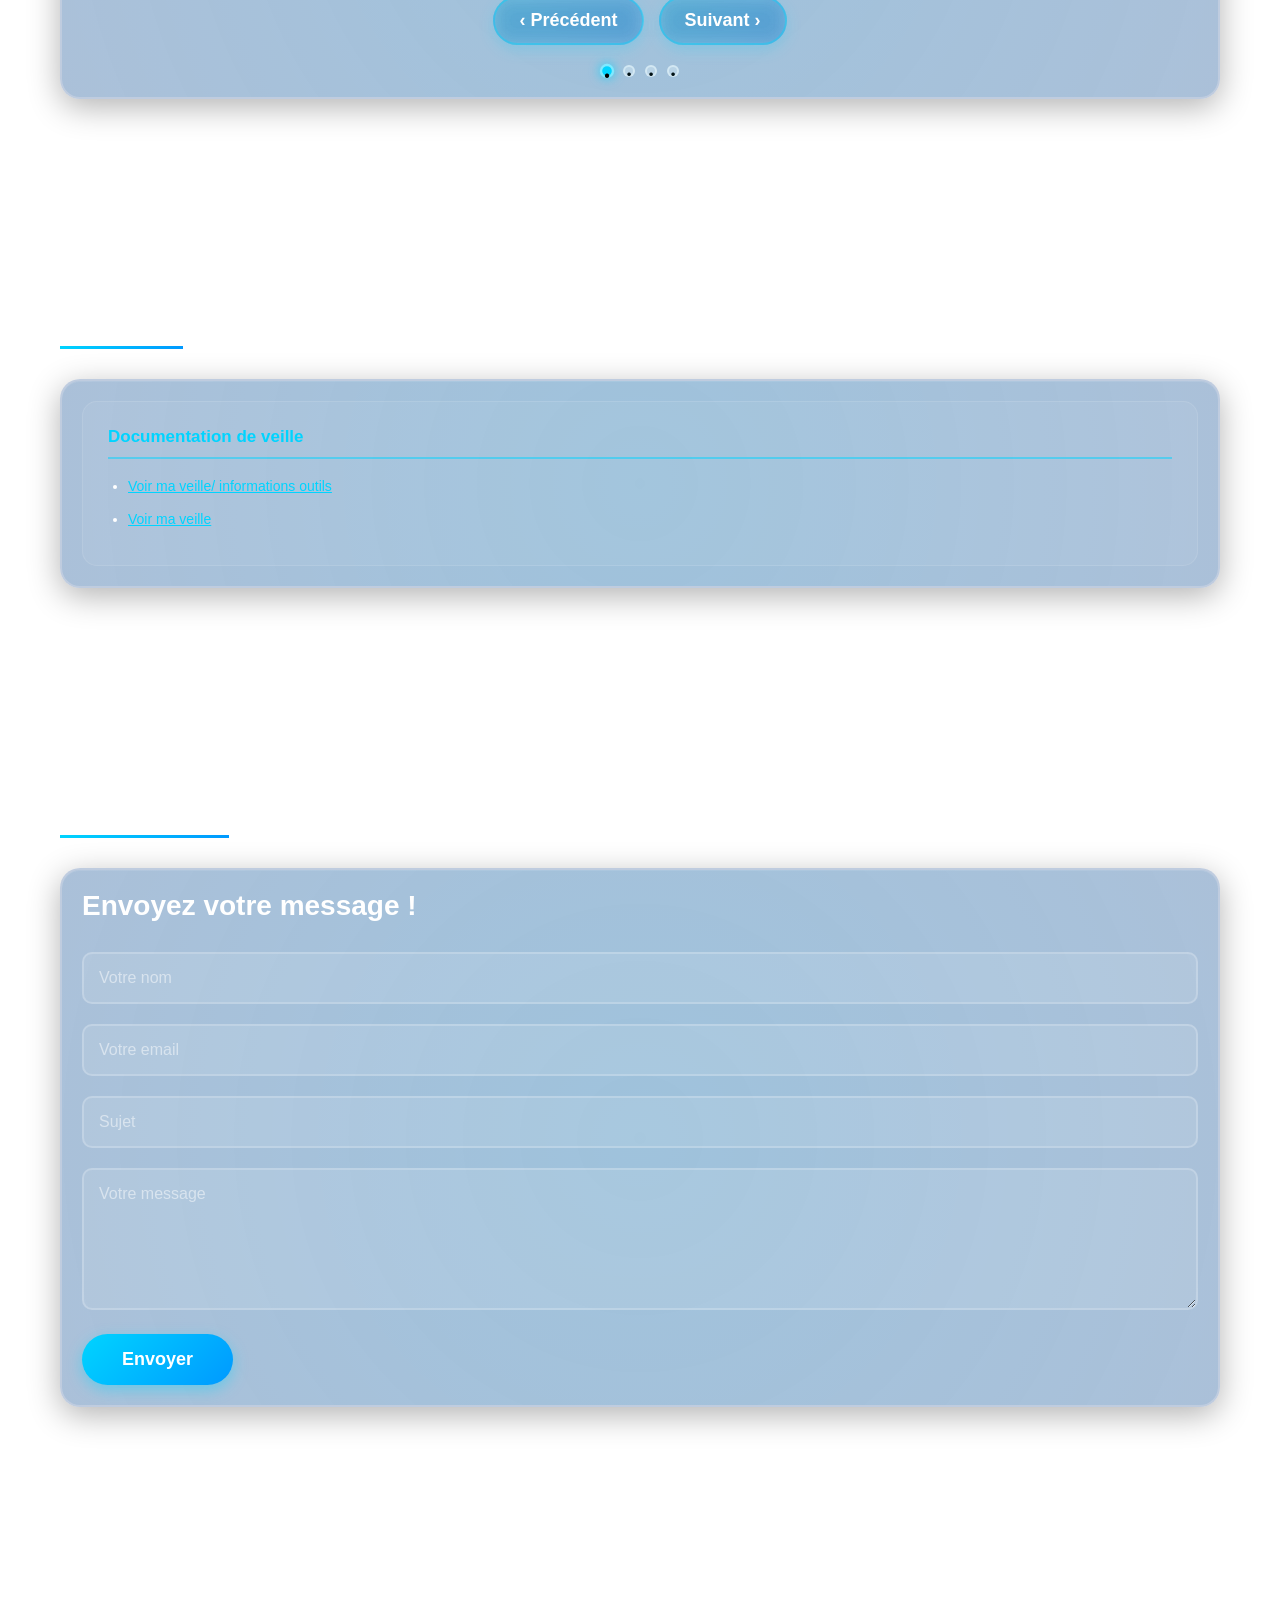
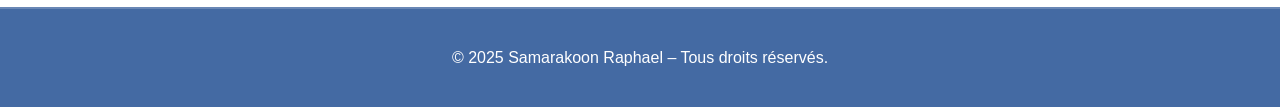
==== commit 594b0cad: "added 2 pdf situa pros" ====
--- a/index.html
+++ b/index.html
@@ -197,11 +197,11 @@
                 </div>
             </section>
 
-            <section id="synthese" class="fade-in">
-                <div class="navs"><h1>Situations professionnelles</h1></div>
+            <section id="situations" class="fade-in">
+                <div class="navs"><h1>Situations Pro</h1></div>
                 <div class="situations-content">
-                    <h3><li><a href="Tableau-de-synthese-Epreuve-E5.html" target="_blank" style="color: #00d4ff; text-decoration: underline;">Voir ma synthèse</a></li></h3>
-                    <!--<h3><li><a href="CVRaphaelnew.pdf" target="_blank" style="color: #00d4ff; text-decoration: underline;">Voir mon CV</a></li></h3> -->
+                    <h3><ul><a href="Situation pro 1.pdf" target="_blank" style="color:#00d4ff;">Situation Pro 1</a></ul></h3>
+                    <h3><ul><a href="Situation pro 2.pdf" target="_blank" style="color:#00d4ff;">Situation Pro 2</a></ul></h3>
                 </div>
             </section>
 
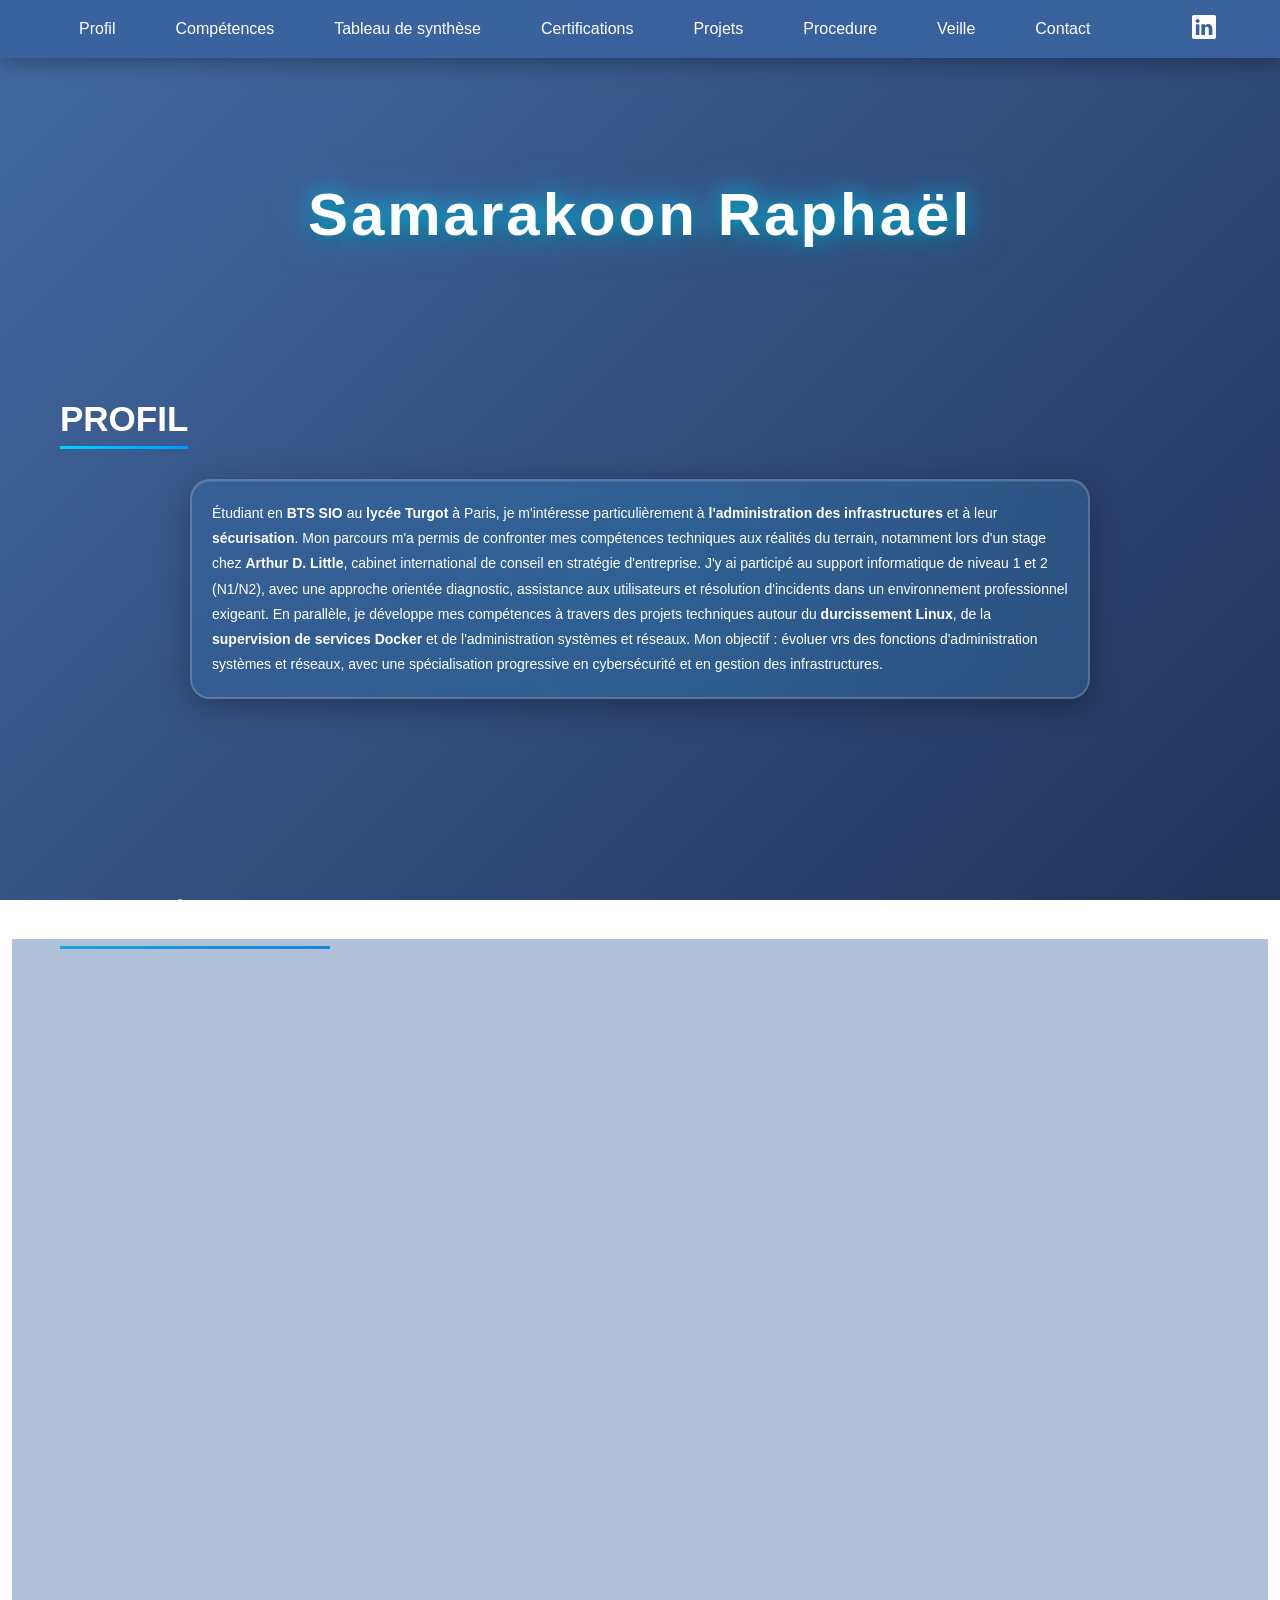
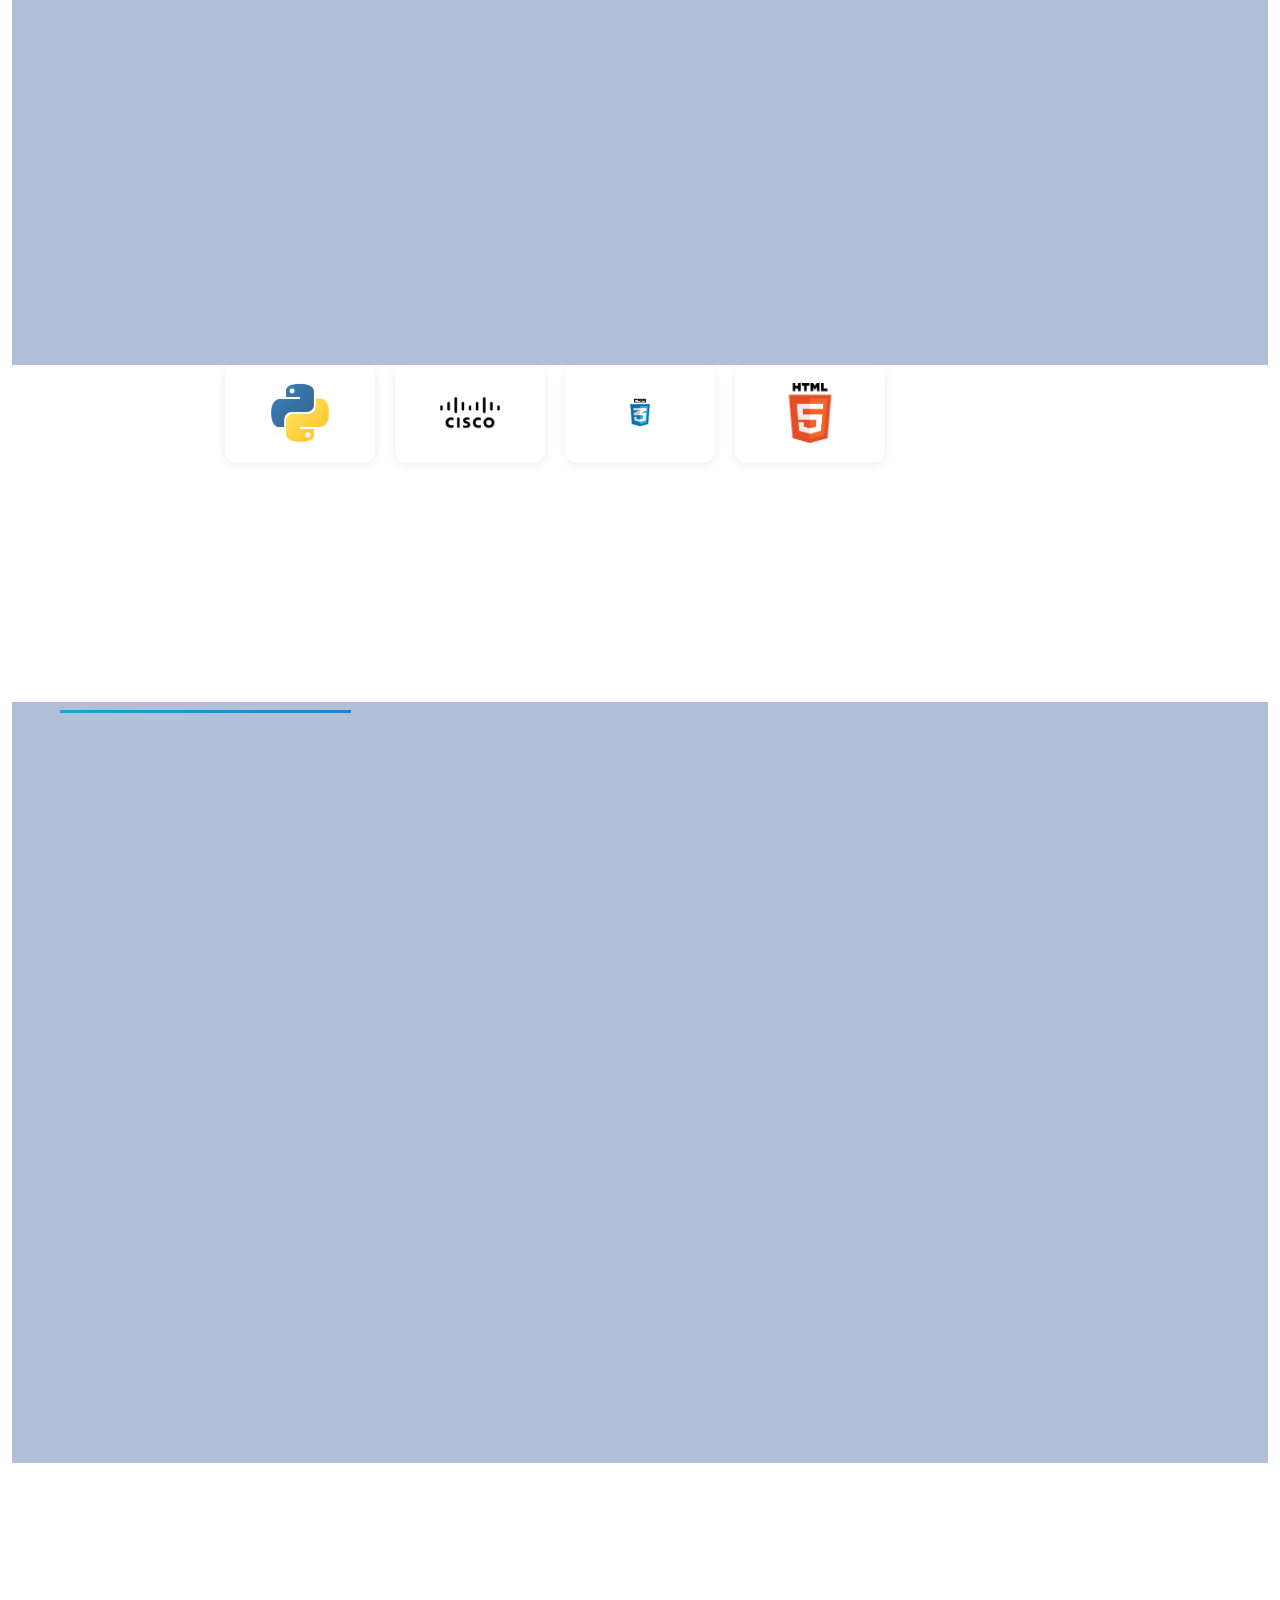
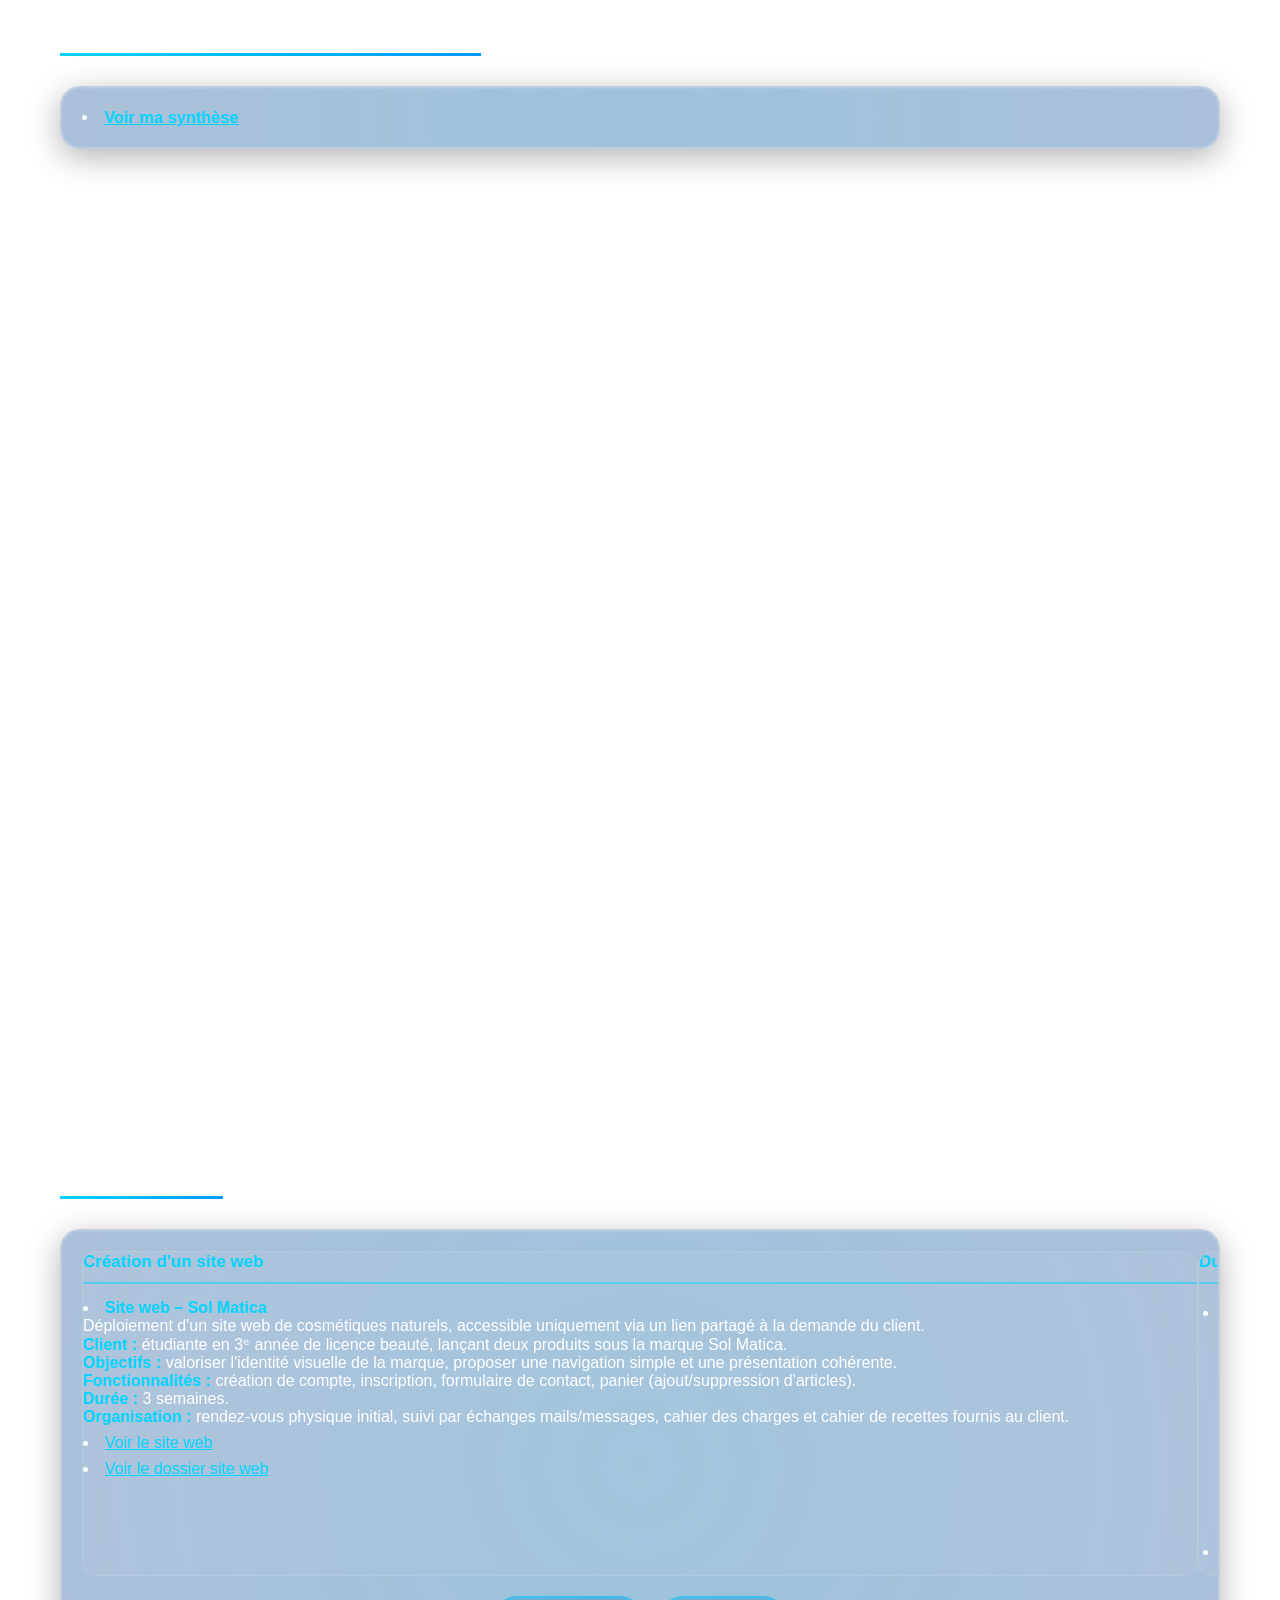
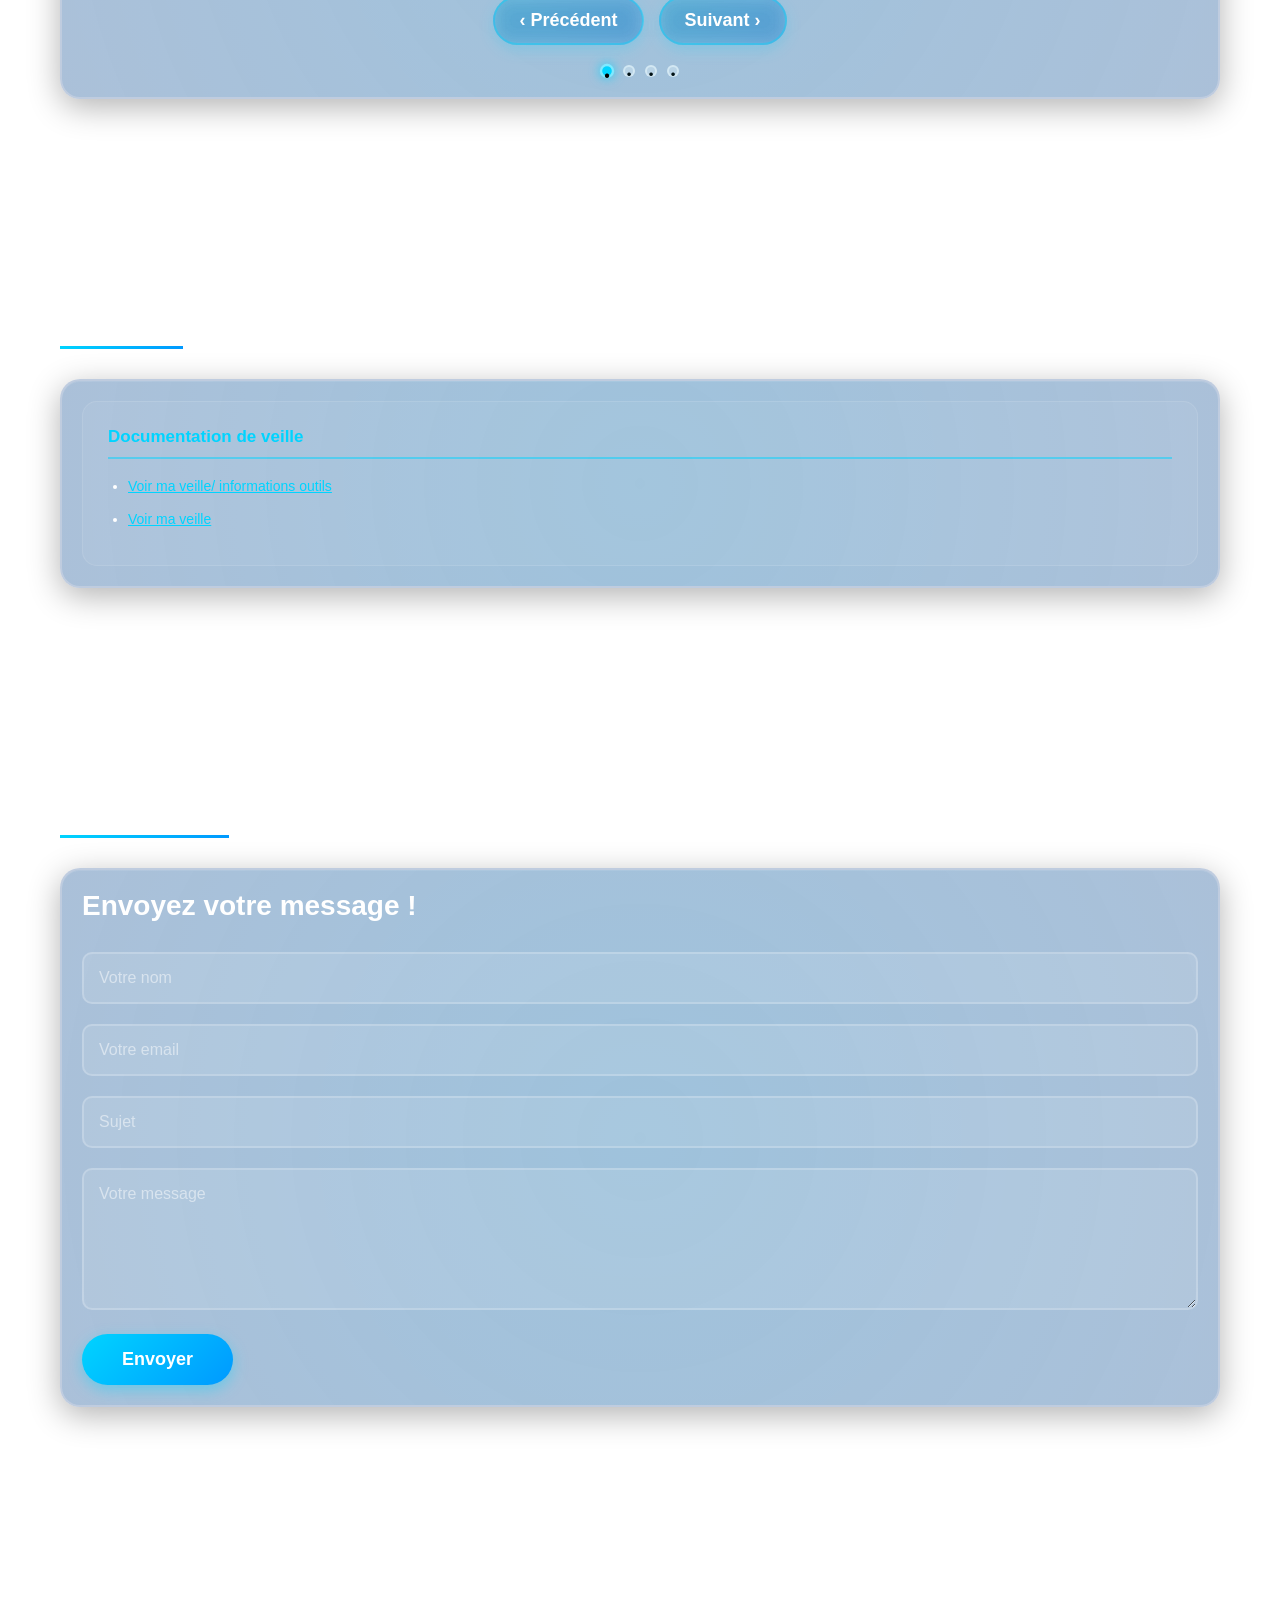
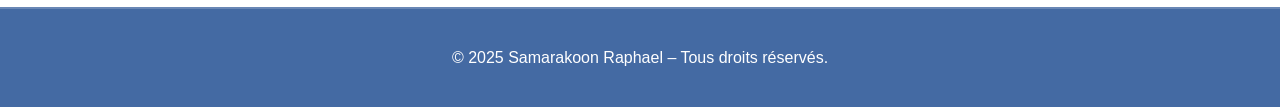
==== commit ee929f35: "point" ====
--- a/index.html
+++ b/index.html
@@ -200,8 +200,8 @@
             <section id="situations" class="fade-in">
                 <div class="navs"><h1>Situations Pro</h1></div>
                 <div class="situations-content">
-                    <h3><ul><a href="Situation pro 1.pdf" target="_blank" style="color:#00d4ff;">Situation Pro 1</a></ul></h3>
-                    <h3><ul><a href="Situation pro 2.pdf" target="_blank" style="color:#00d4ff;">Situation Pro 2</a></ul></h3>
+                    <h3><li><a href="Situation pro 1.pdf" target="_blank" style="color:#00d4ff;">Situation Pro 1</a></li></h3>
+                    <h3><li><a href="Situation pro 2.pdf" target="_blank" style="color:#00d4ff;">Situation Pro 2</a></li></h3>
                 </div>
             </section>
 
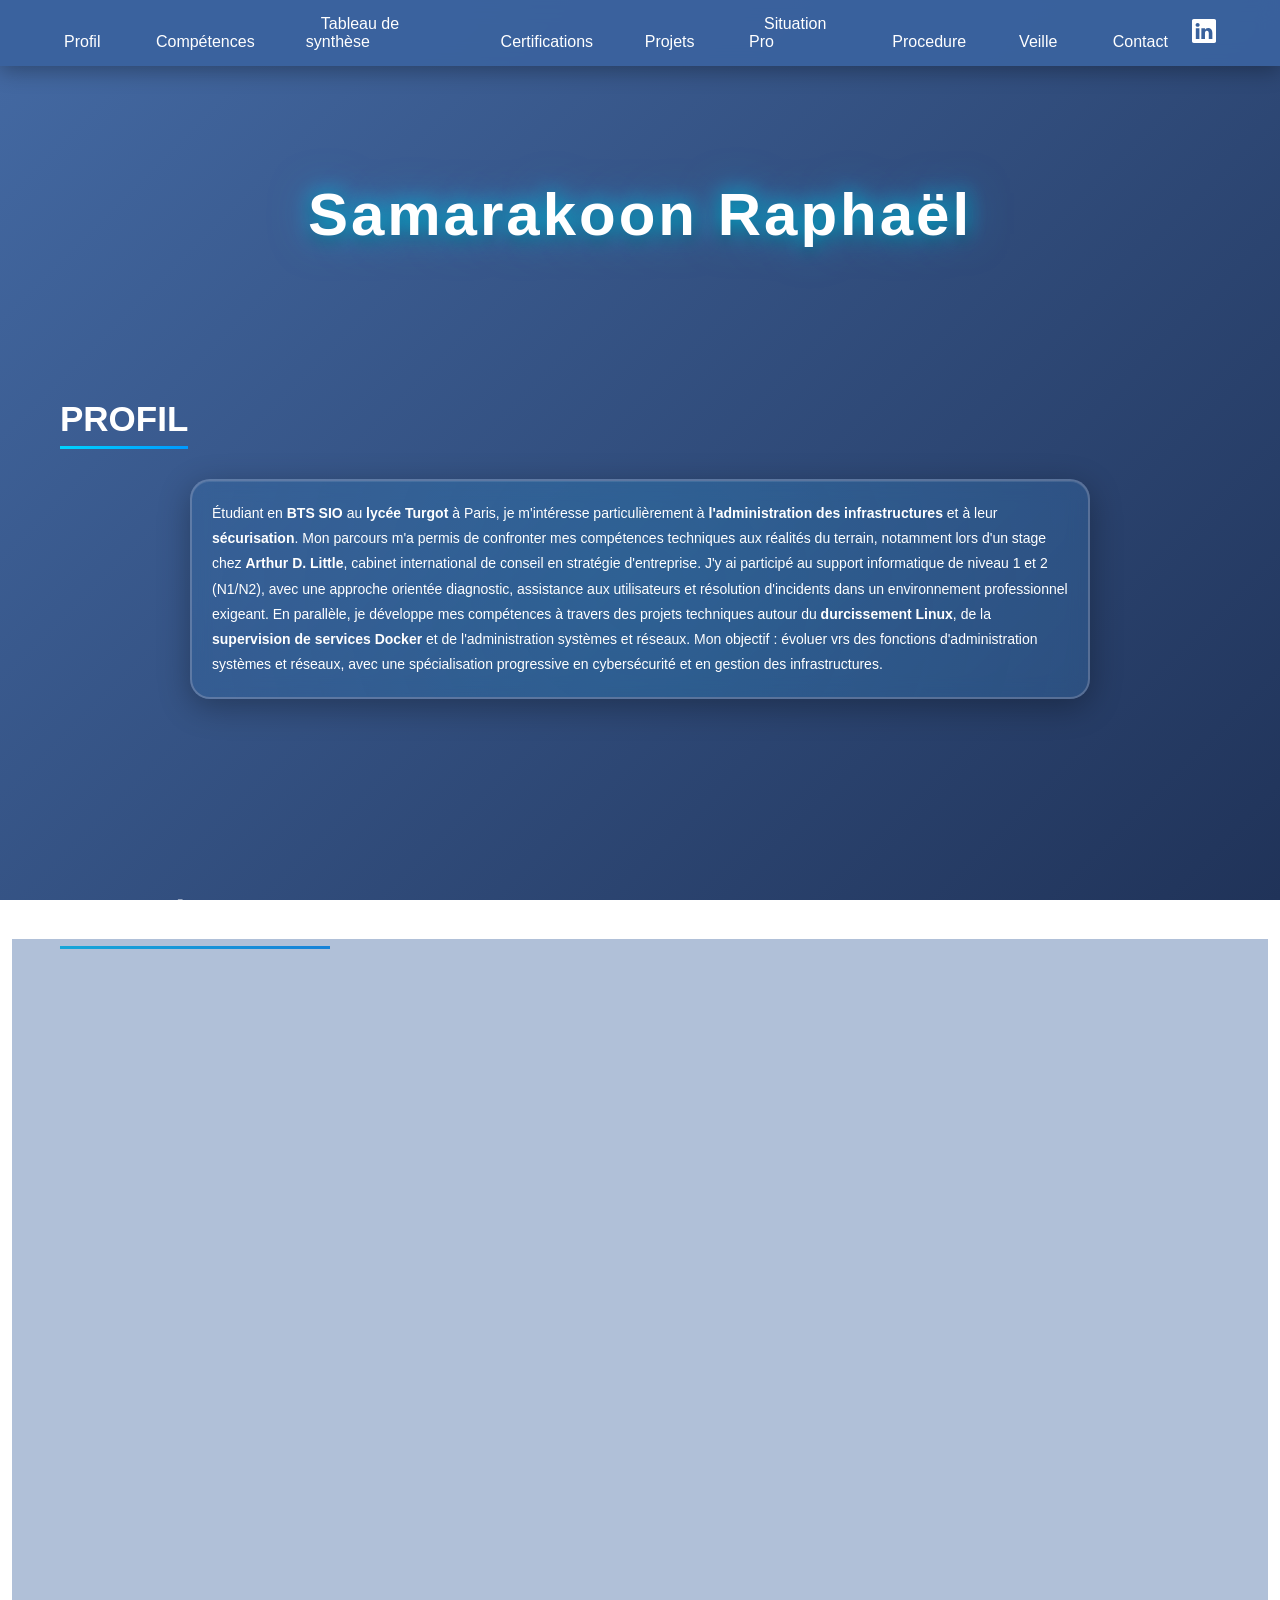
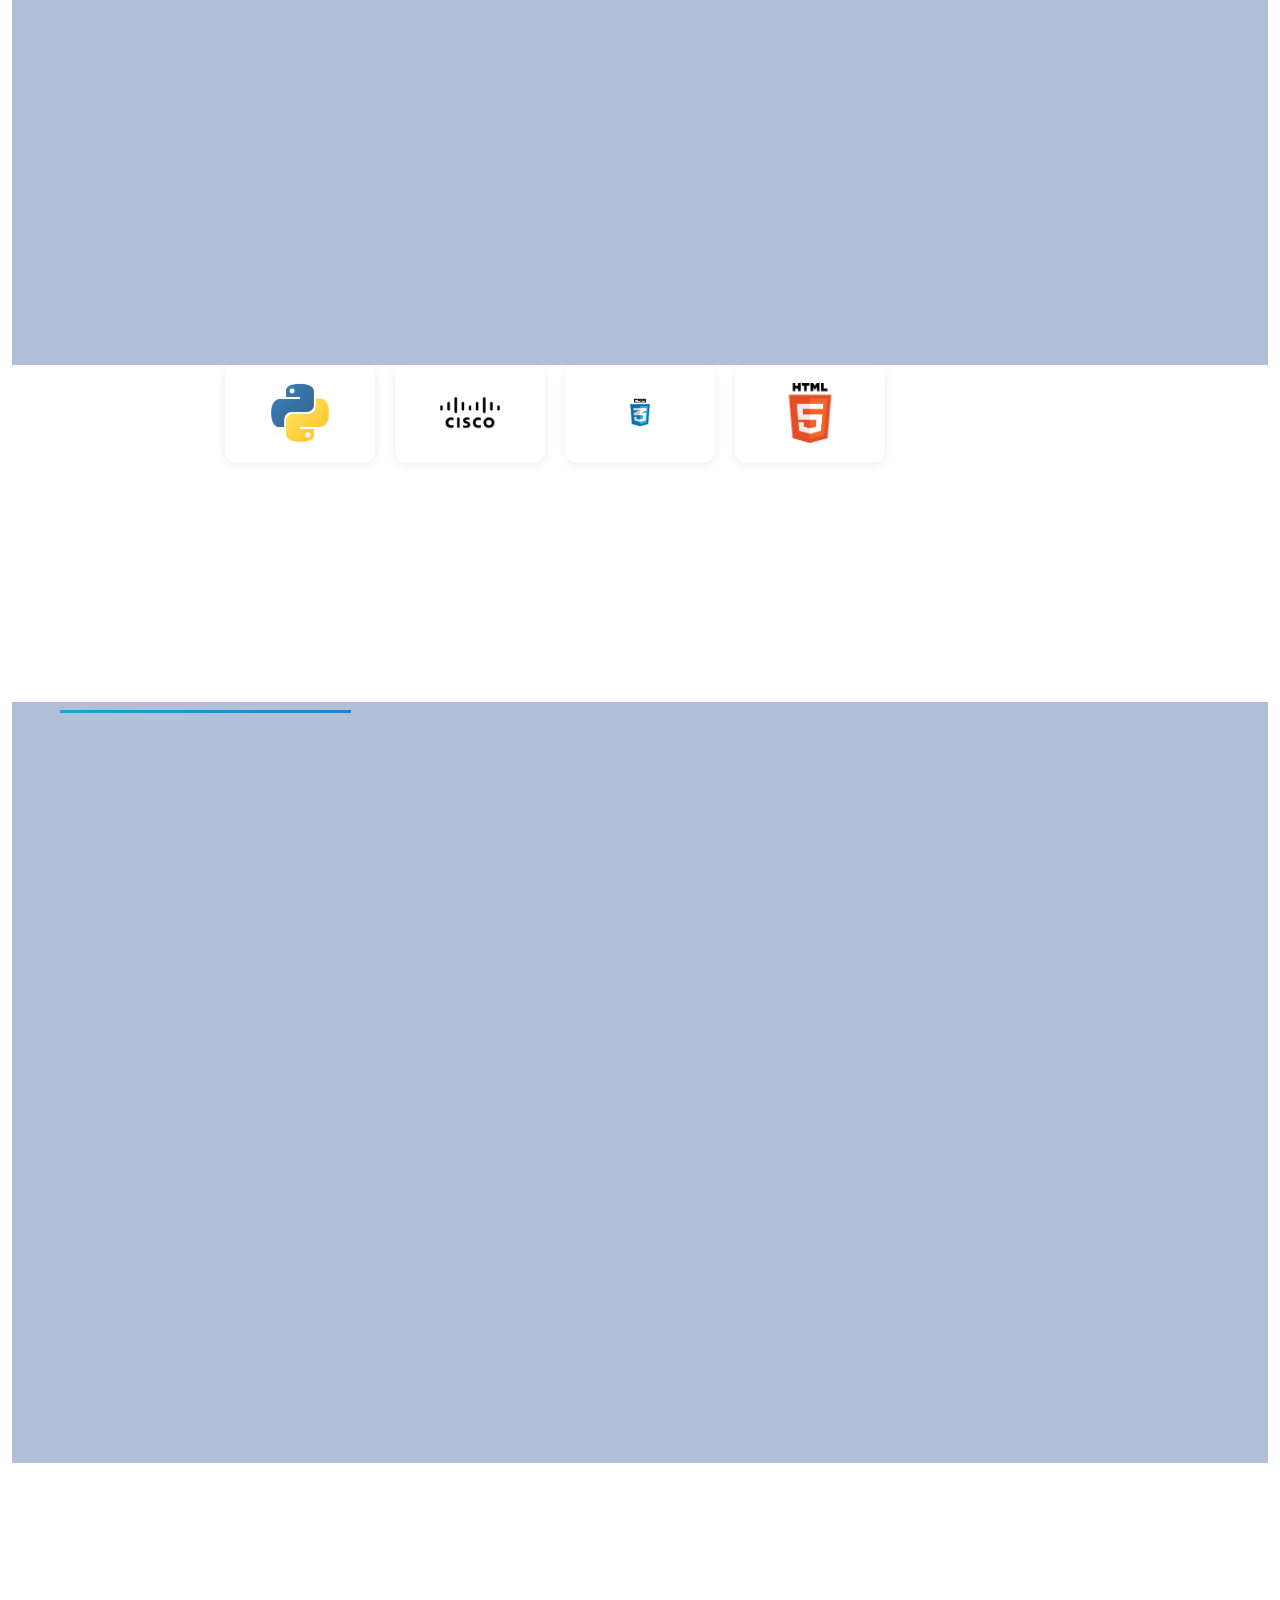
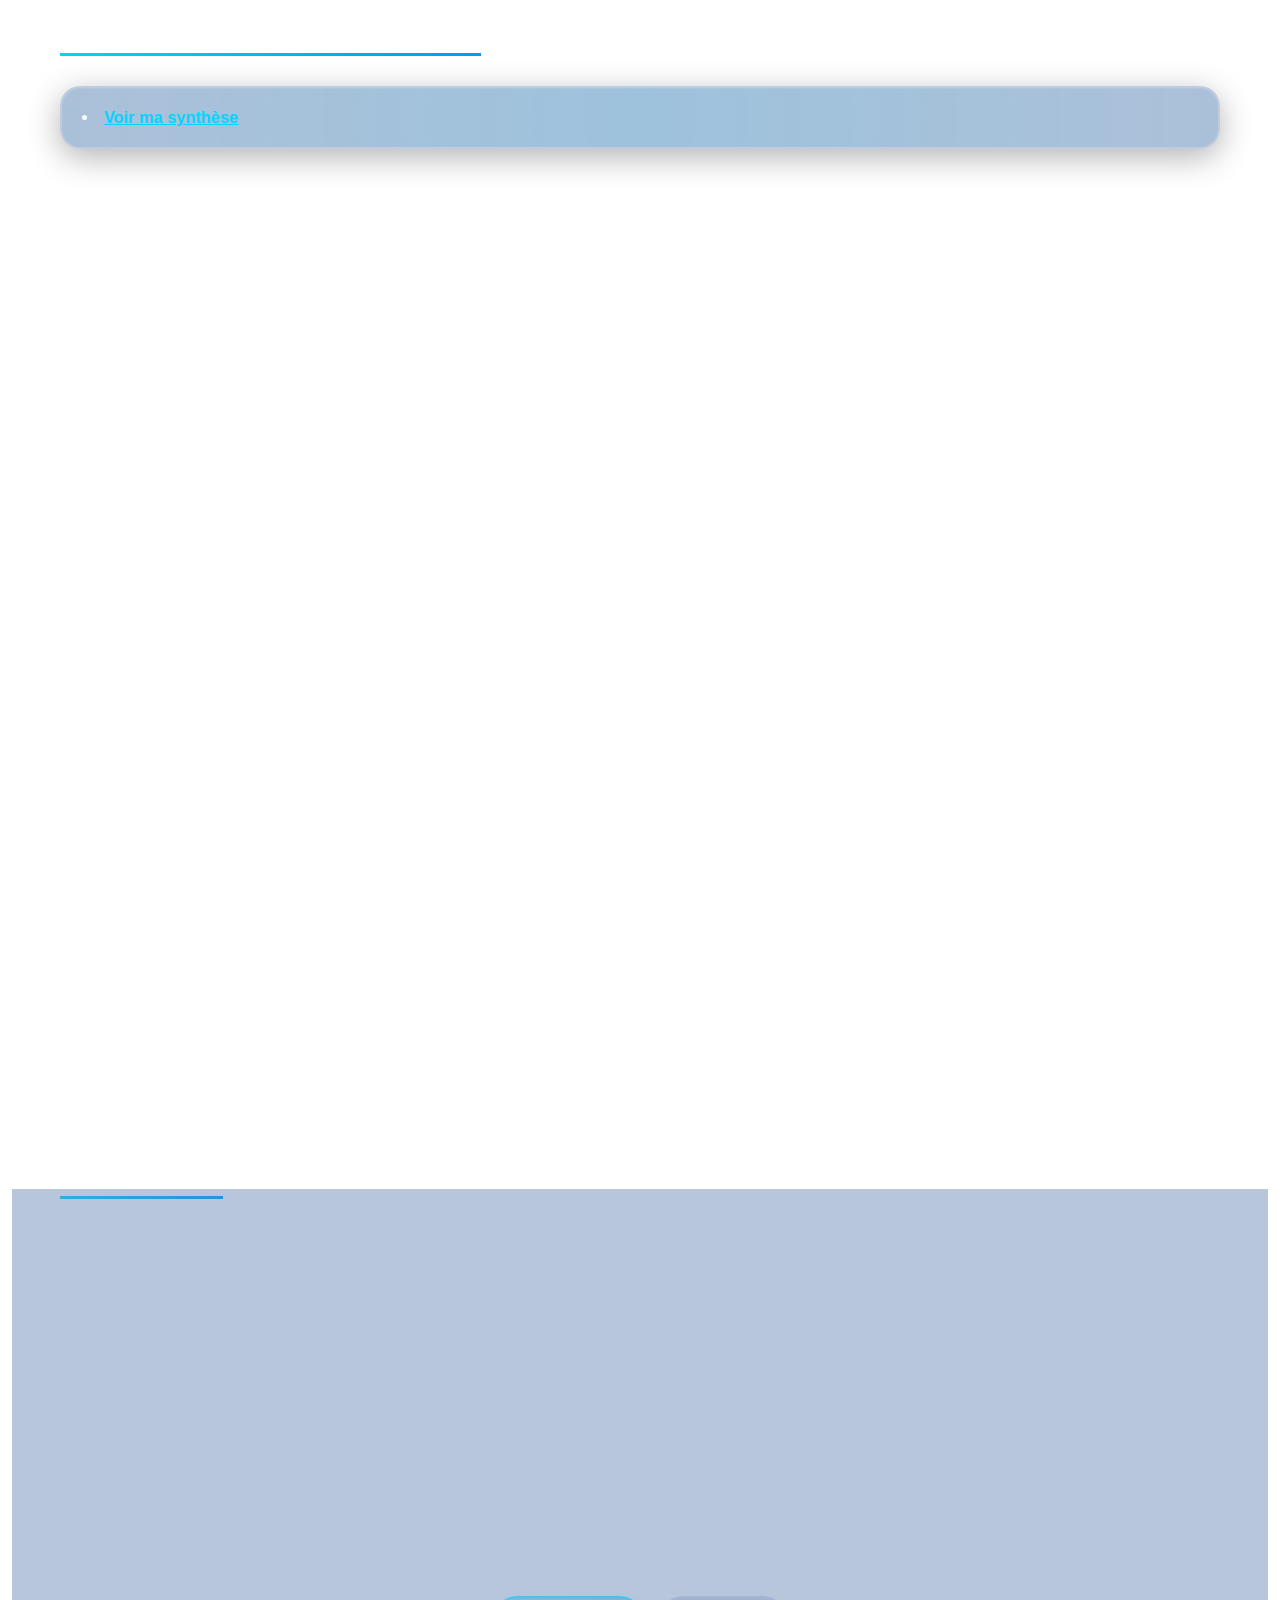
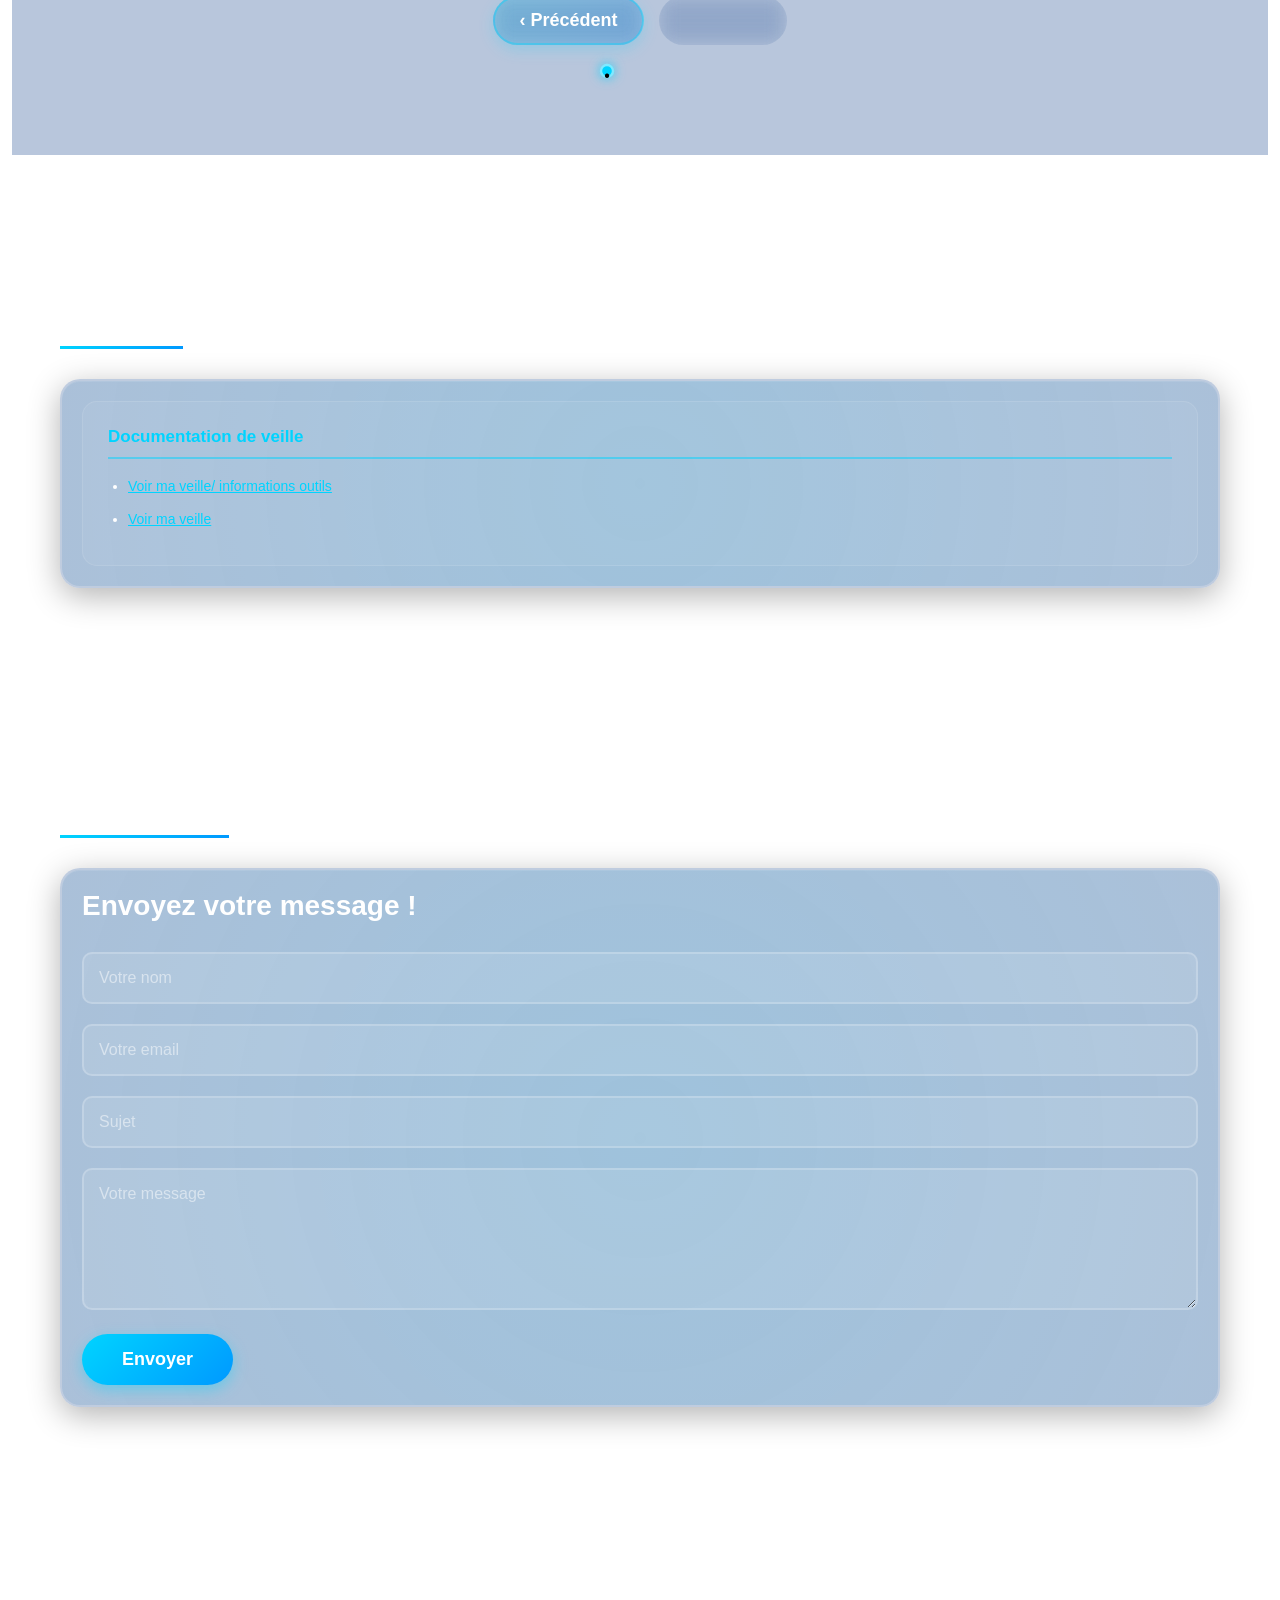
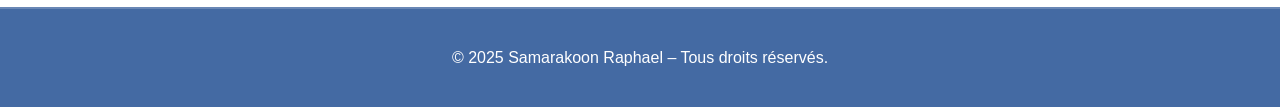
==== commit 3983a90a: "id modification" ====
--- a/index.html
+++ b/index.html
@@ -21,6 +21,7 @@
                     <li><a href="#synthese">Tableau de synthèse</a></li>
                     <li><a href="#certifications">Certifications</a></li>
                     <li><a href="#projets">Projets</a></li>
+                    <li><a href="#E6">Situation Pro</a></li>
                     <li><a href="#procedure">Procedure</a></li>
                     <li><a href="#veille">Veille</a></li>
                     <li><a href="#contact">Contact</a></li>
@@ -197,7 +198,7 @@
                 </div>
             </section>
 
-            <section id="situations" class="fade-in">
+            <section id="E6" class="fade-in">
                 <div class="navs"><h1>Situations Pro</h1></div>
                 <div class="situations-content">
                     <h3><li><a href="Situation pro 1.pdf" target="_blank" style="color:#00d4ff;">Situation Pro 1</a></li></h3>
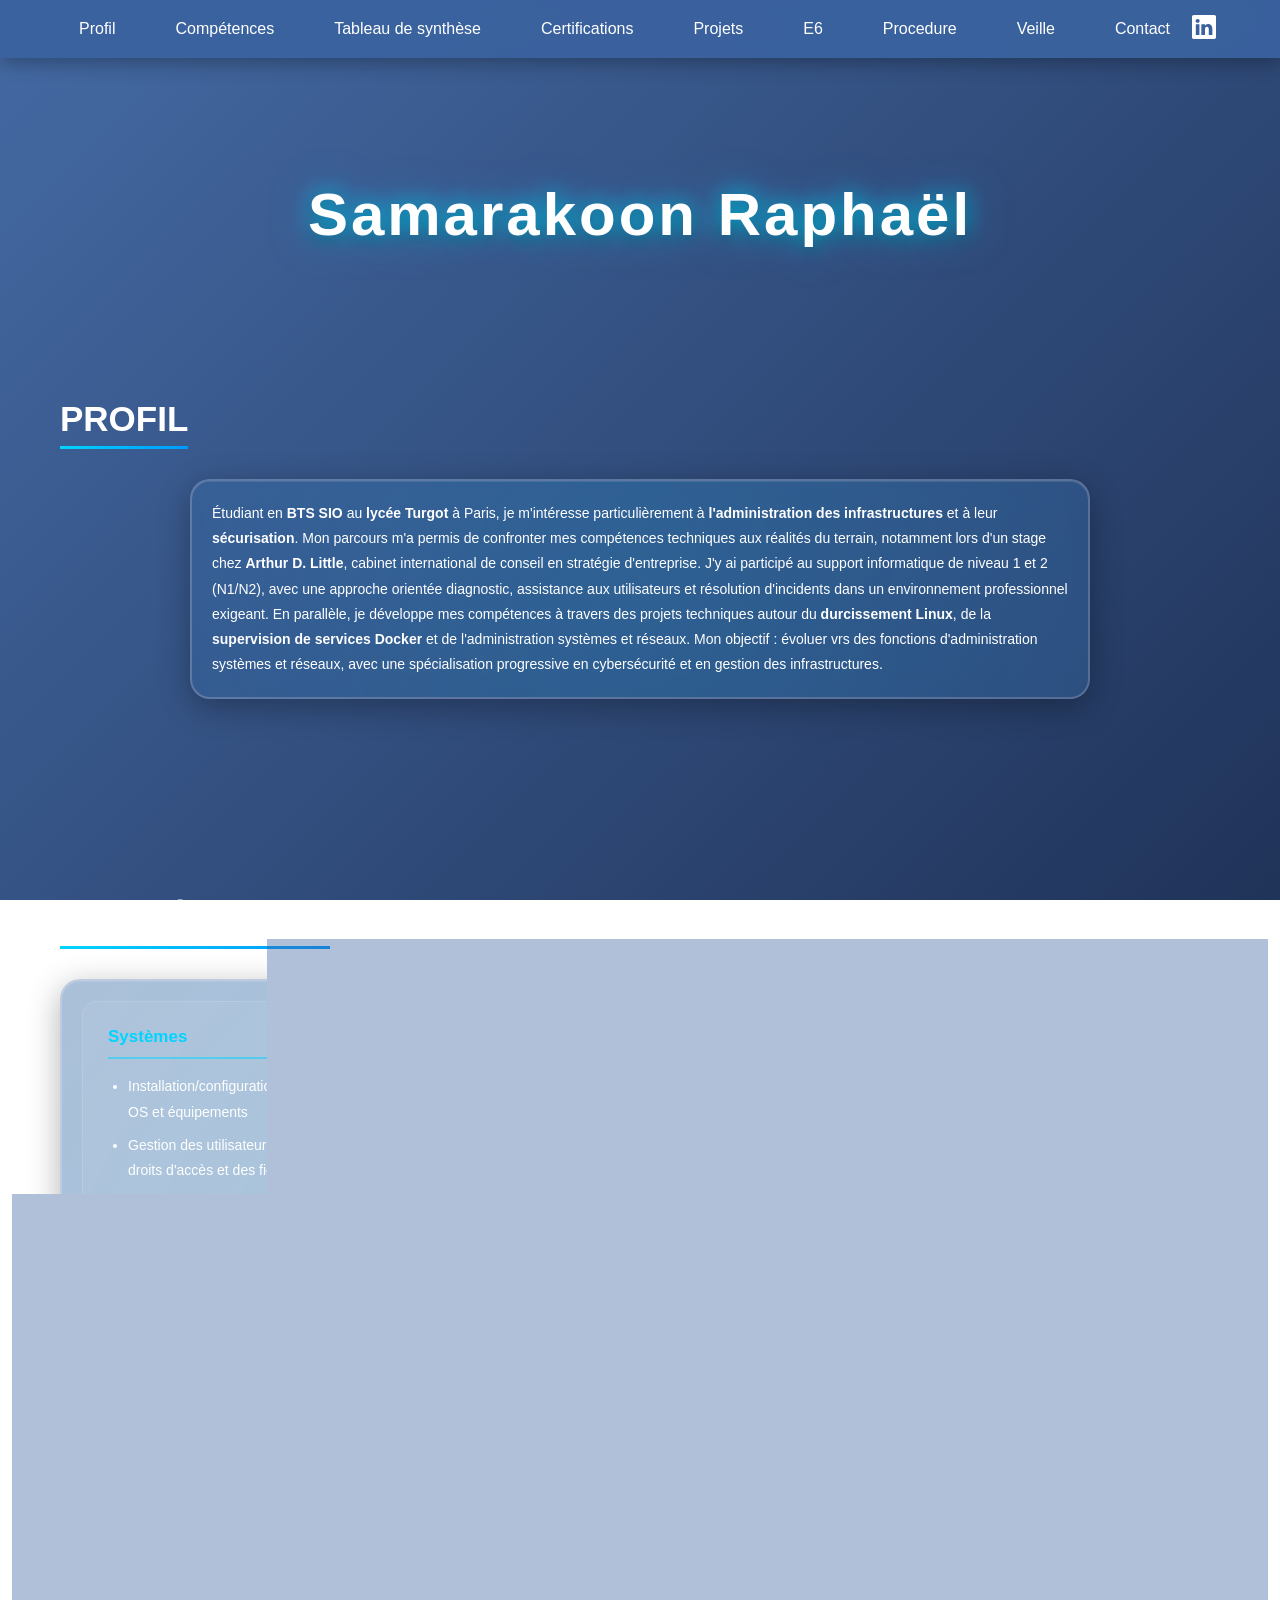
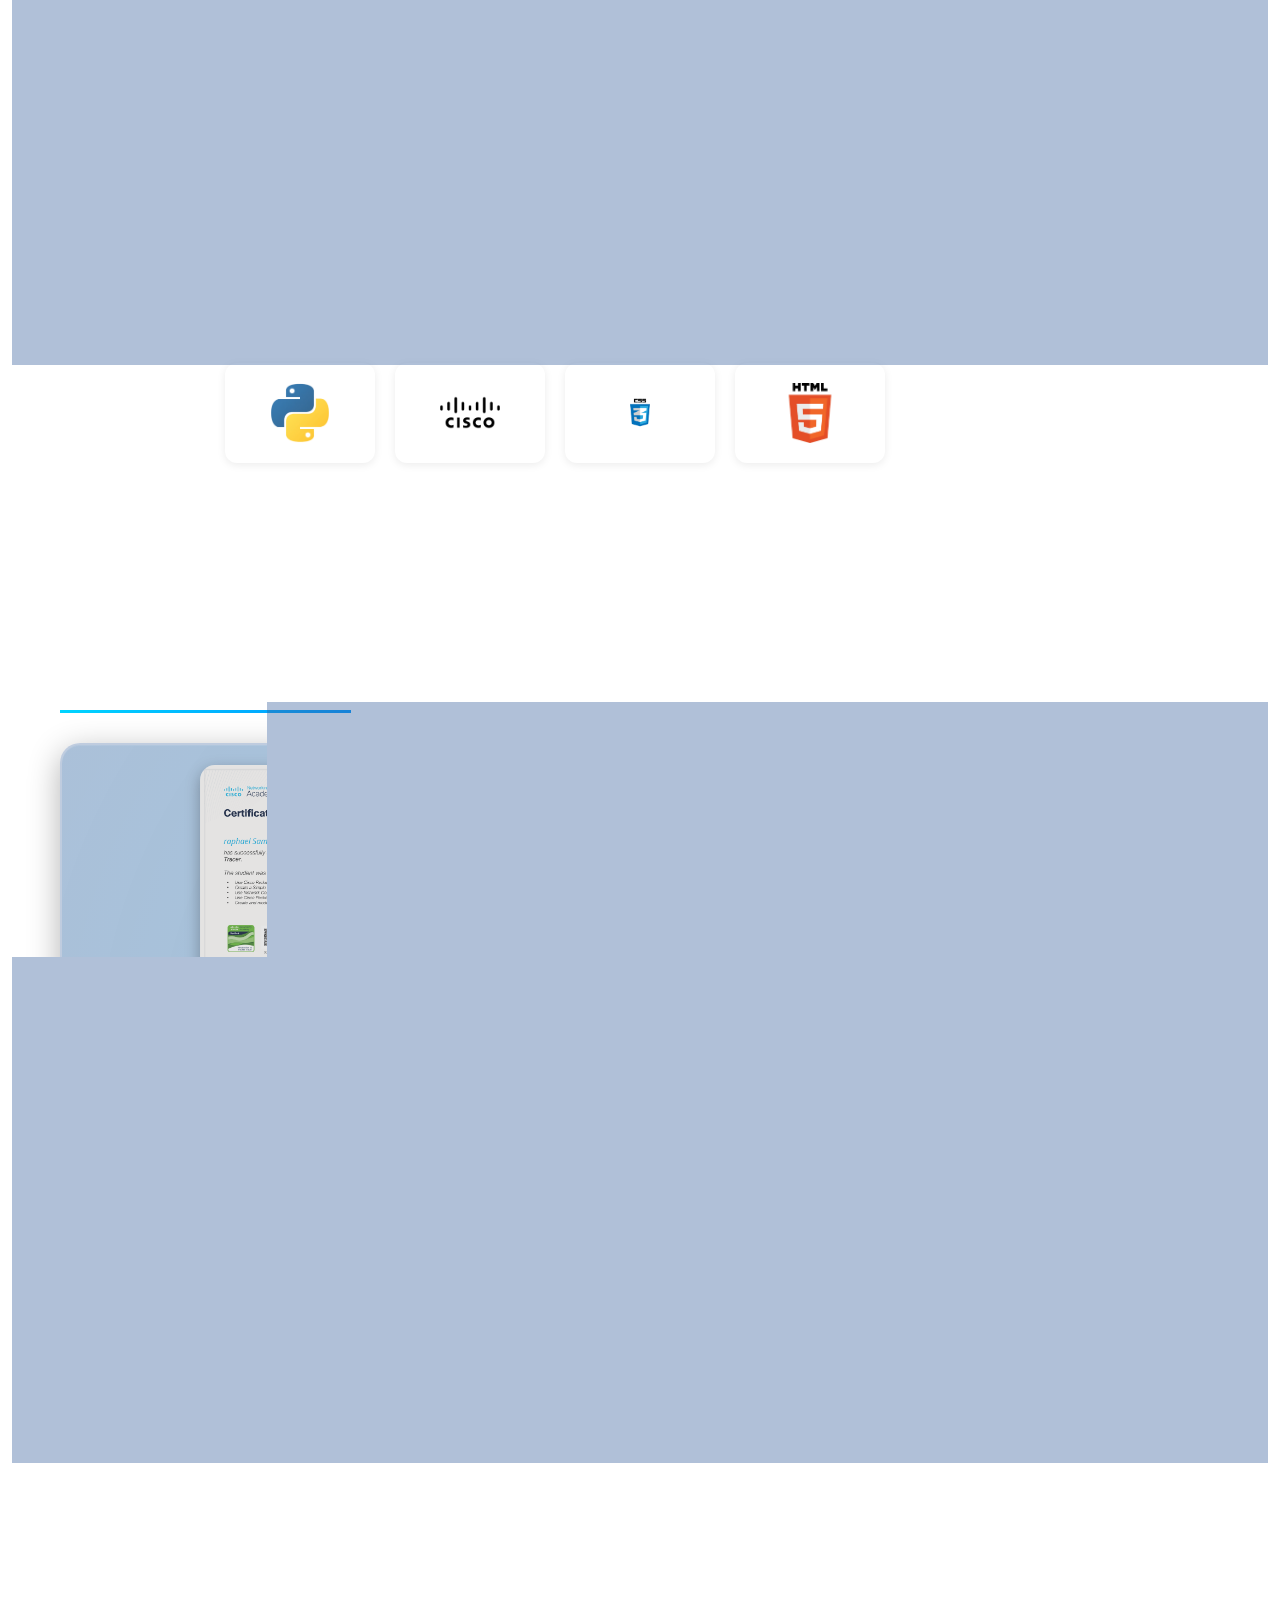
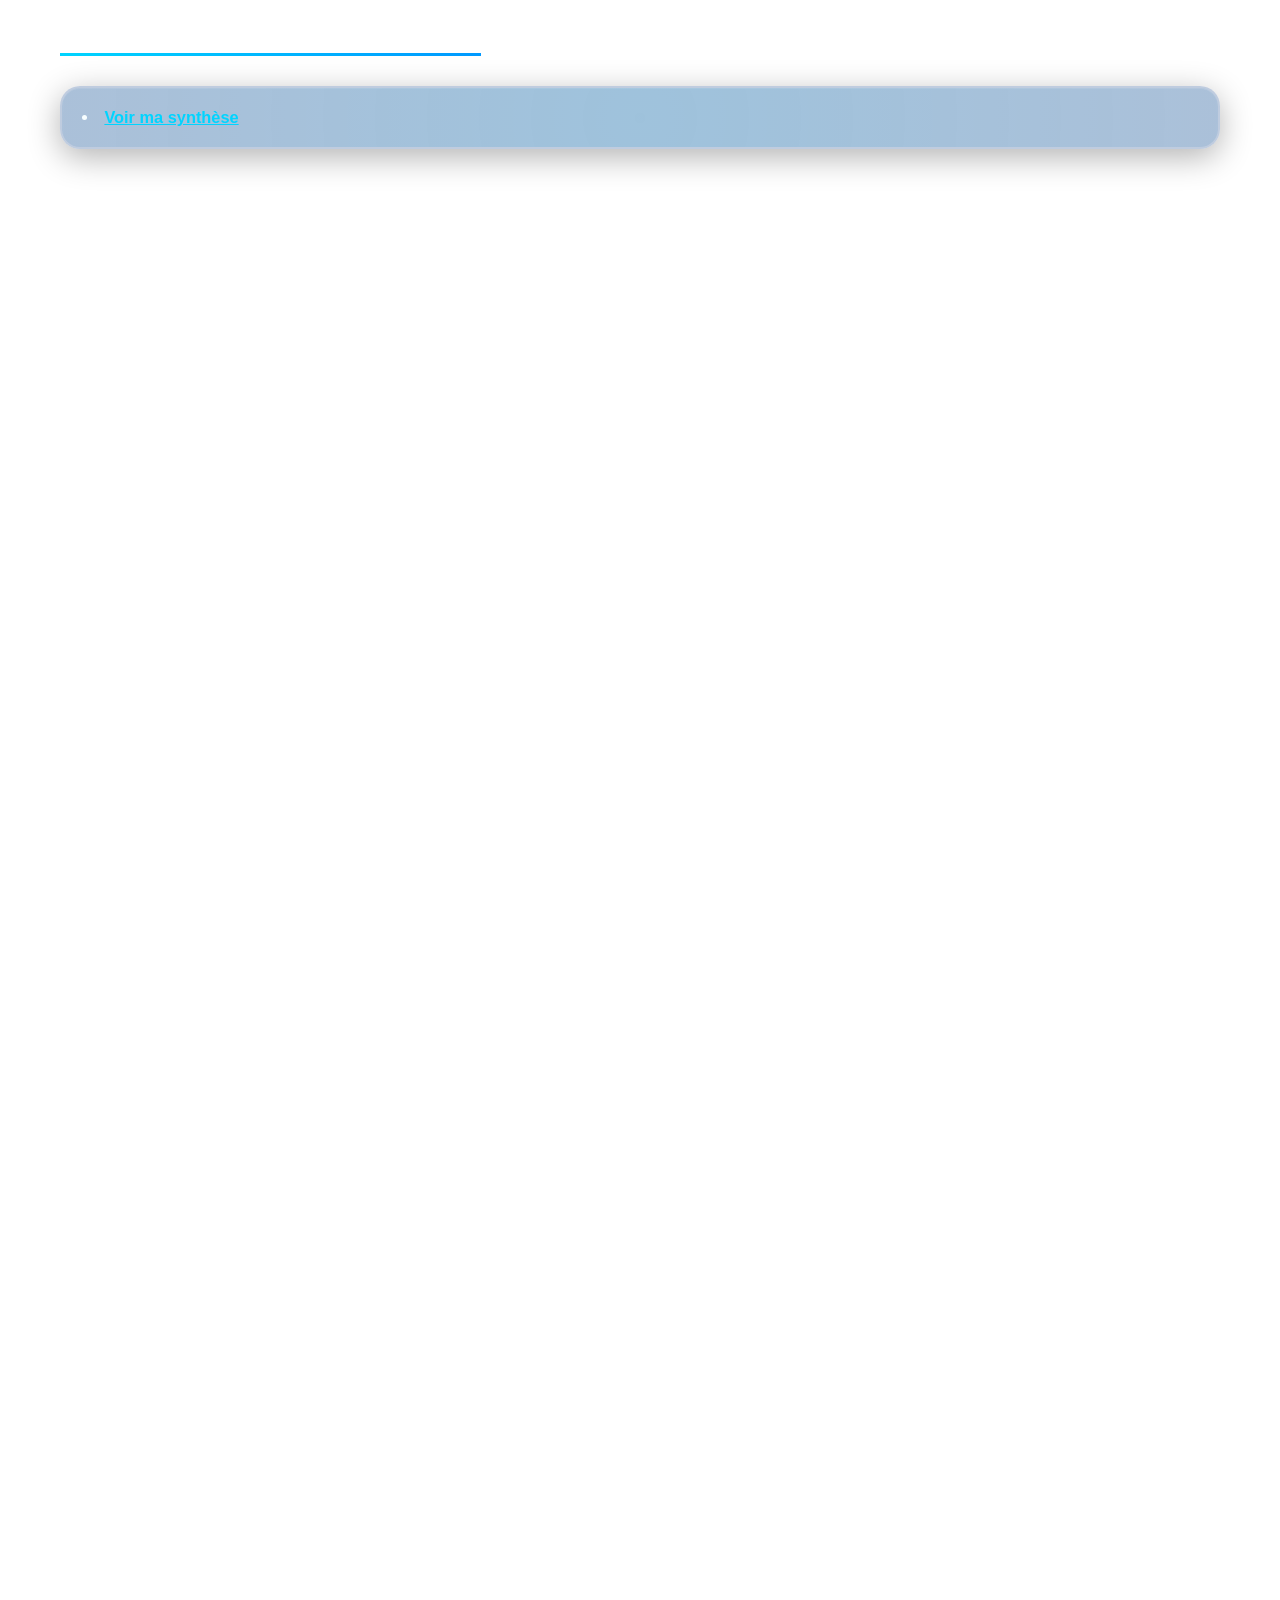
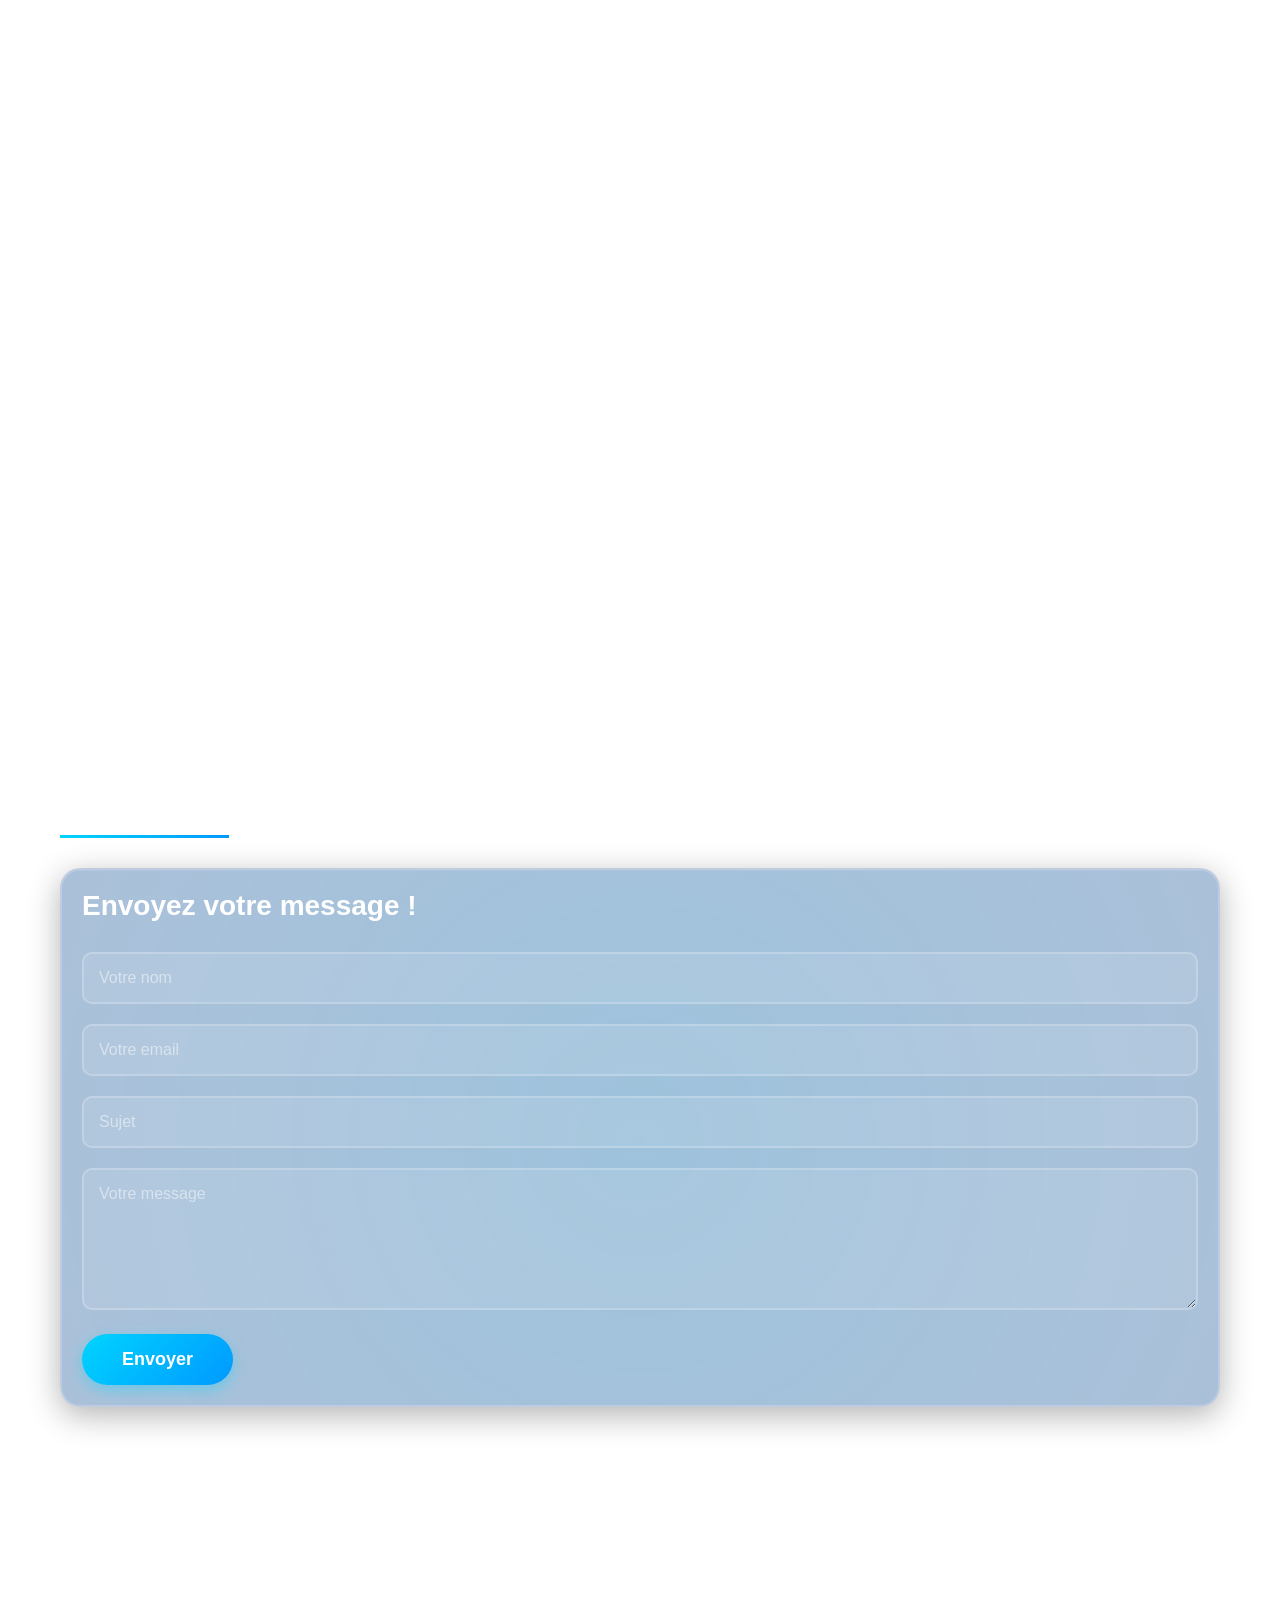
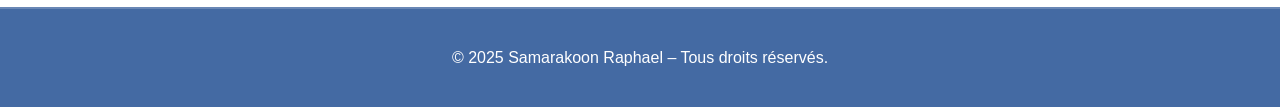
==== commit 7d4ffa15: "id rectification" ====
--- a/index.html
+++ b/index.html
@@ -21,7 +21,7 @@
                     <li><a href="#synthese">Tableau de synthèse</a></li>
                     <li><a href="#certifications">Certifications</a></li>
                     <li><a href="#projets">Projets</a></li>
-                    <li><a href="#E6">Situation Pro</a></li>
+                    <li><a href="#E6">E6</a></li>
                     <li><a href="#procedure">Procedure</a></li>
                     <li><a href="#veille">Veille</a></li>
                     <li><a href="#contact">Contact</a></li>
